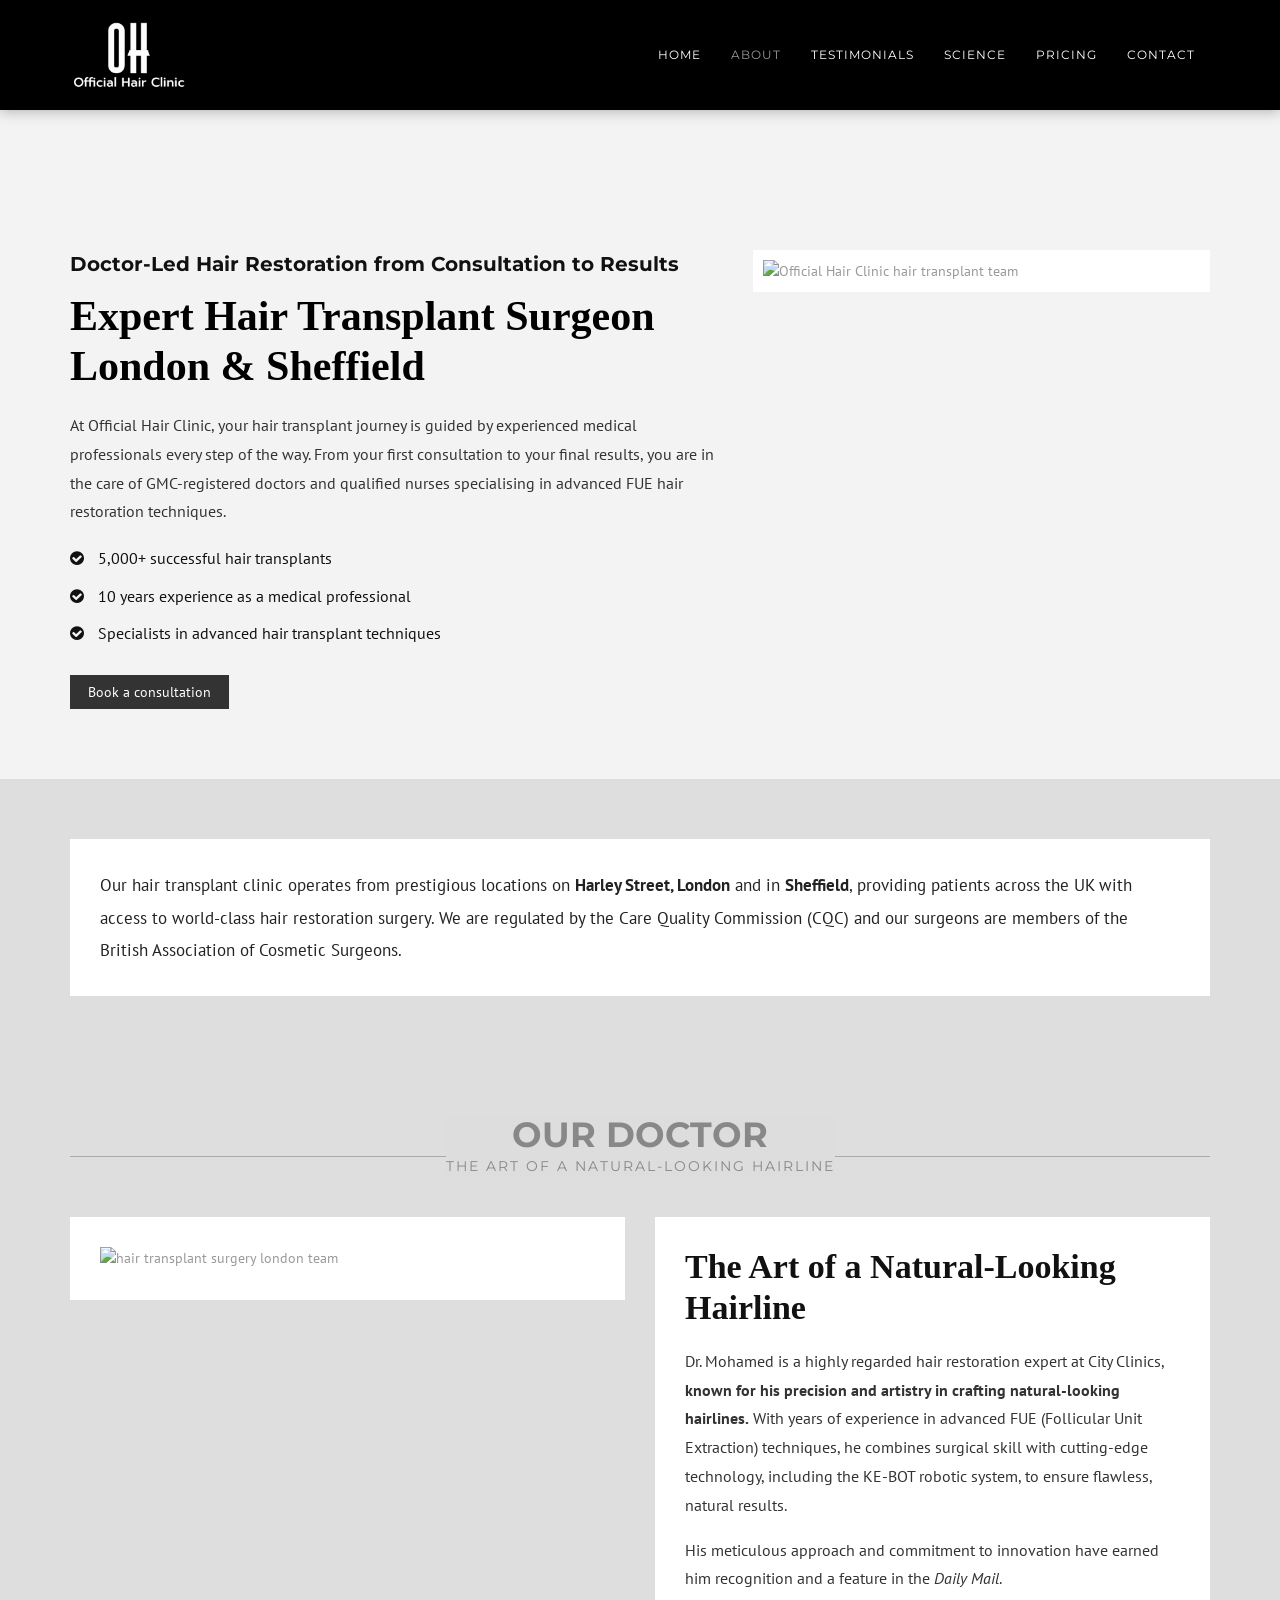
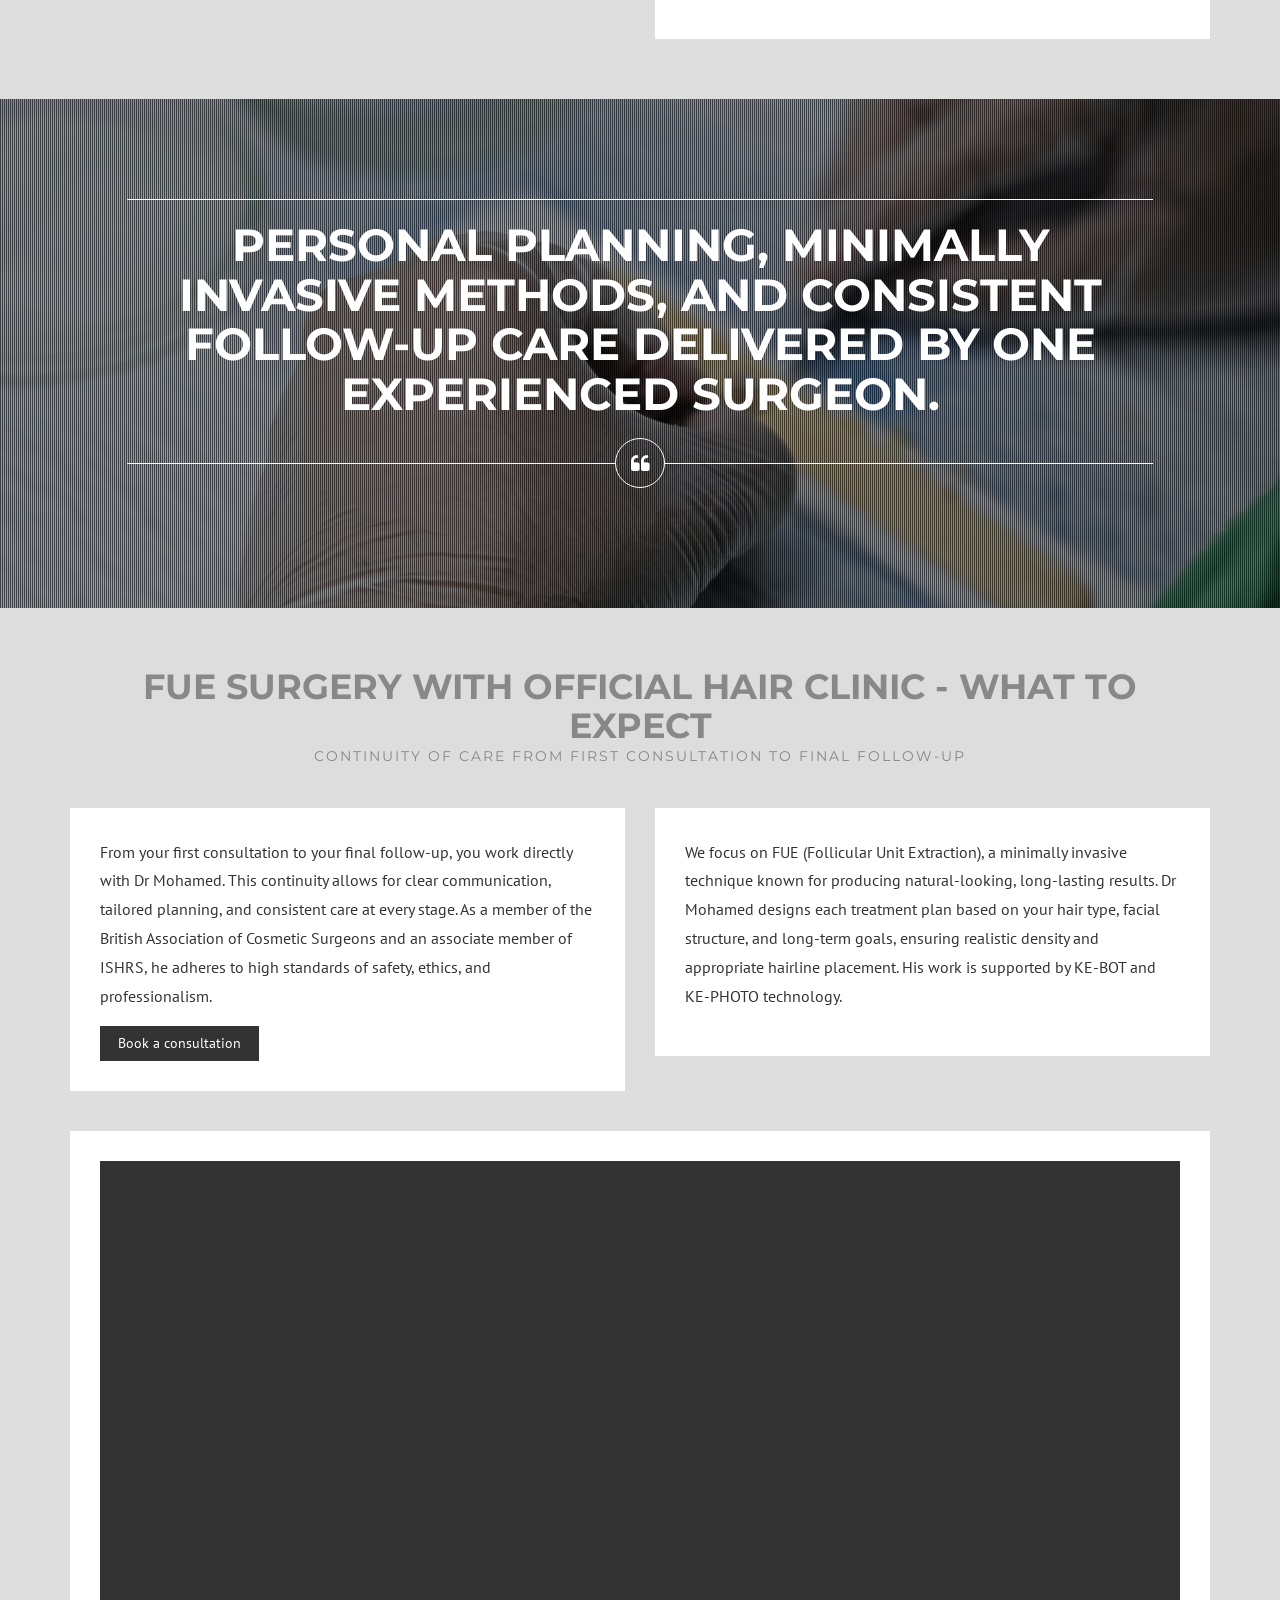
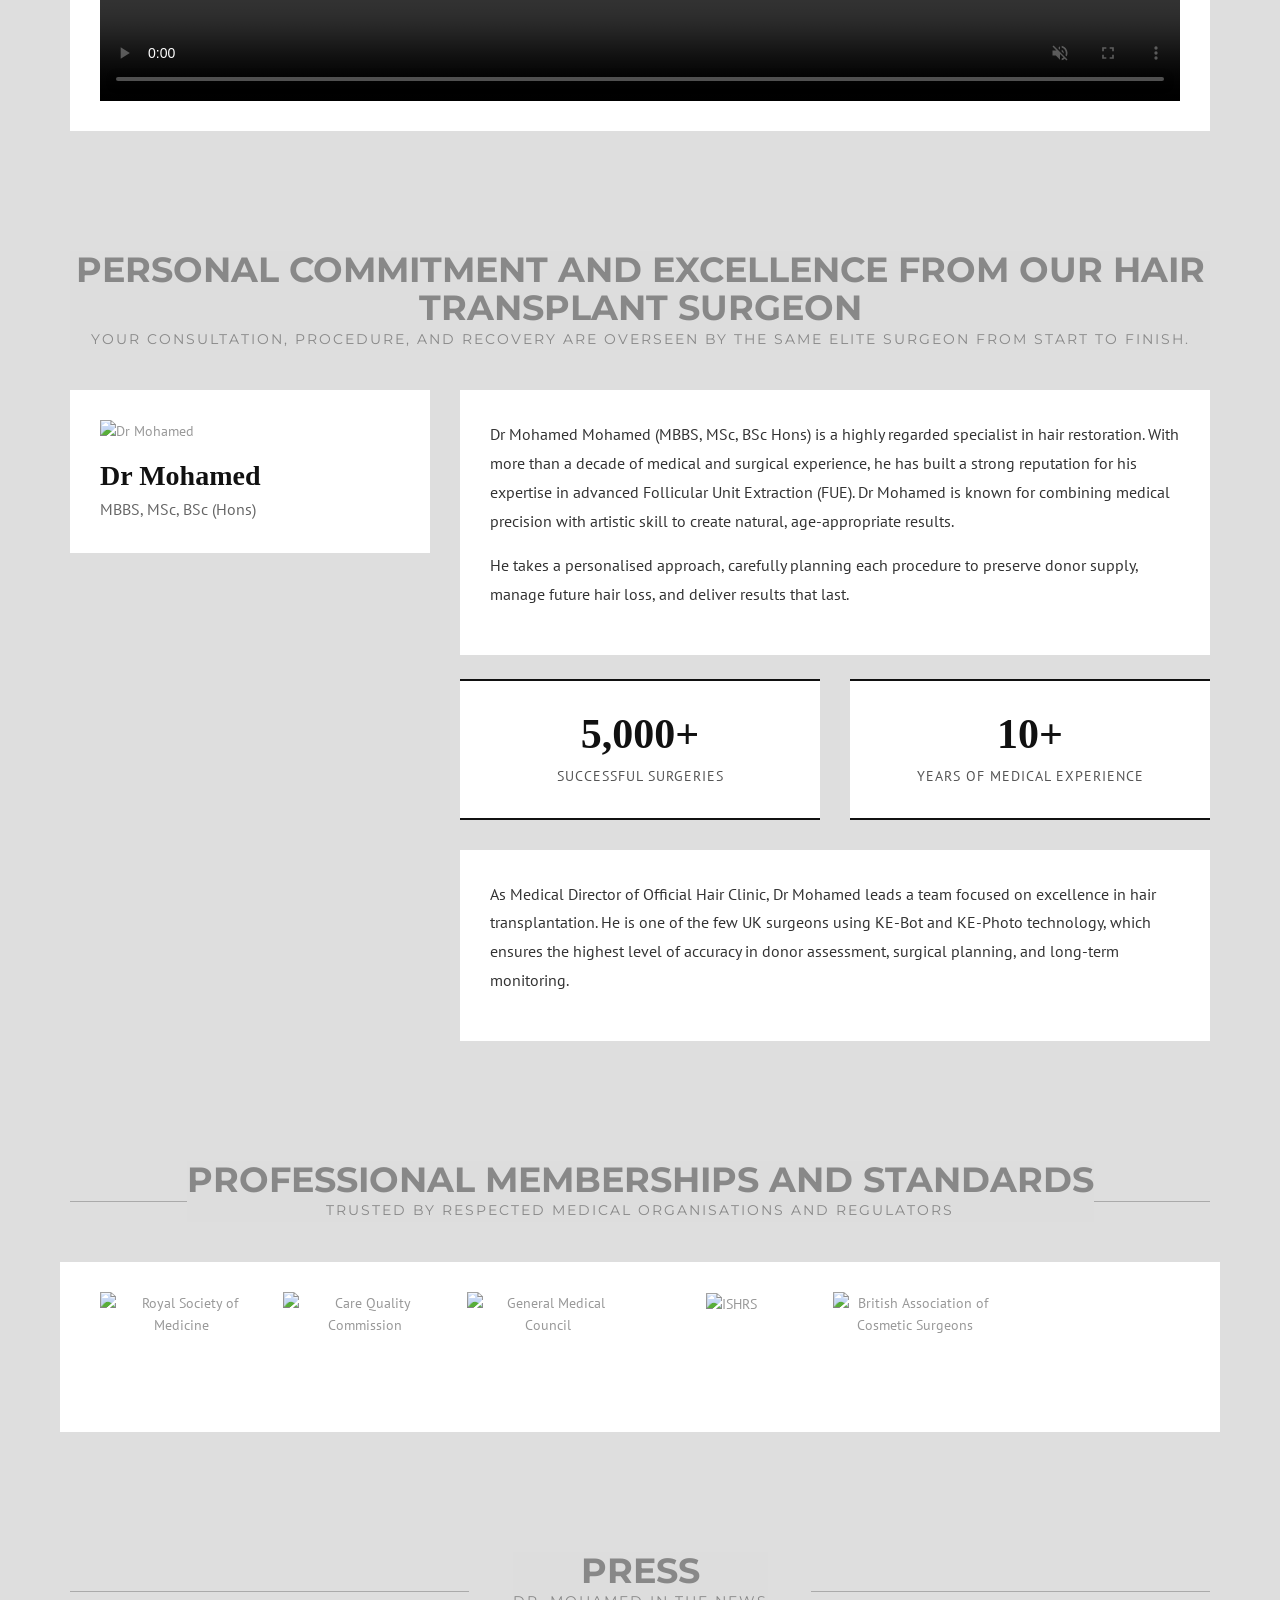
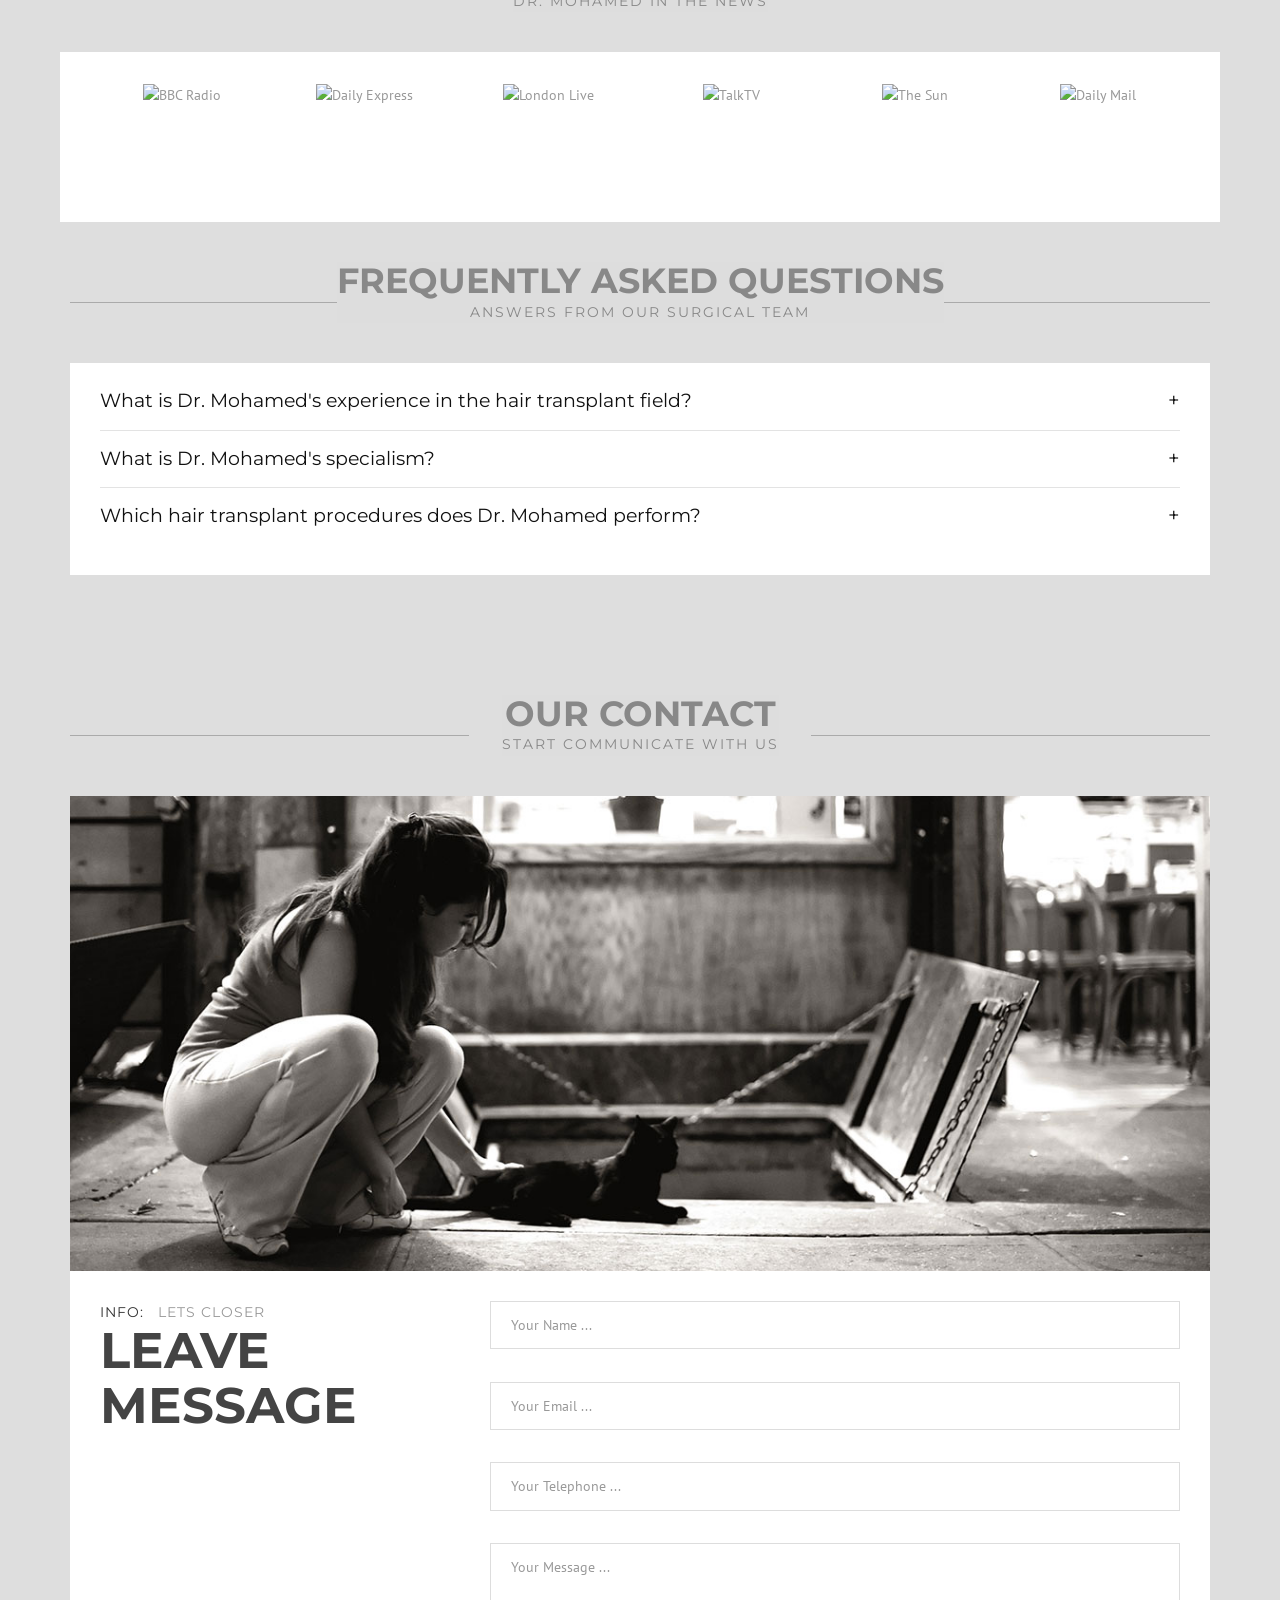
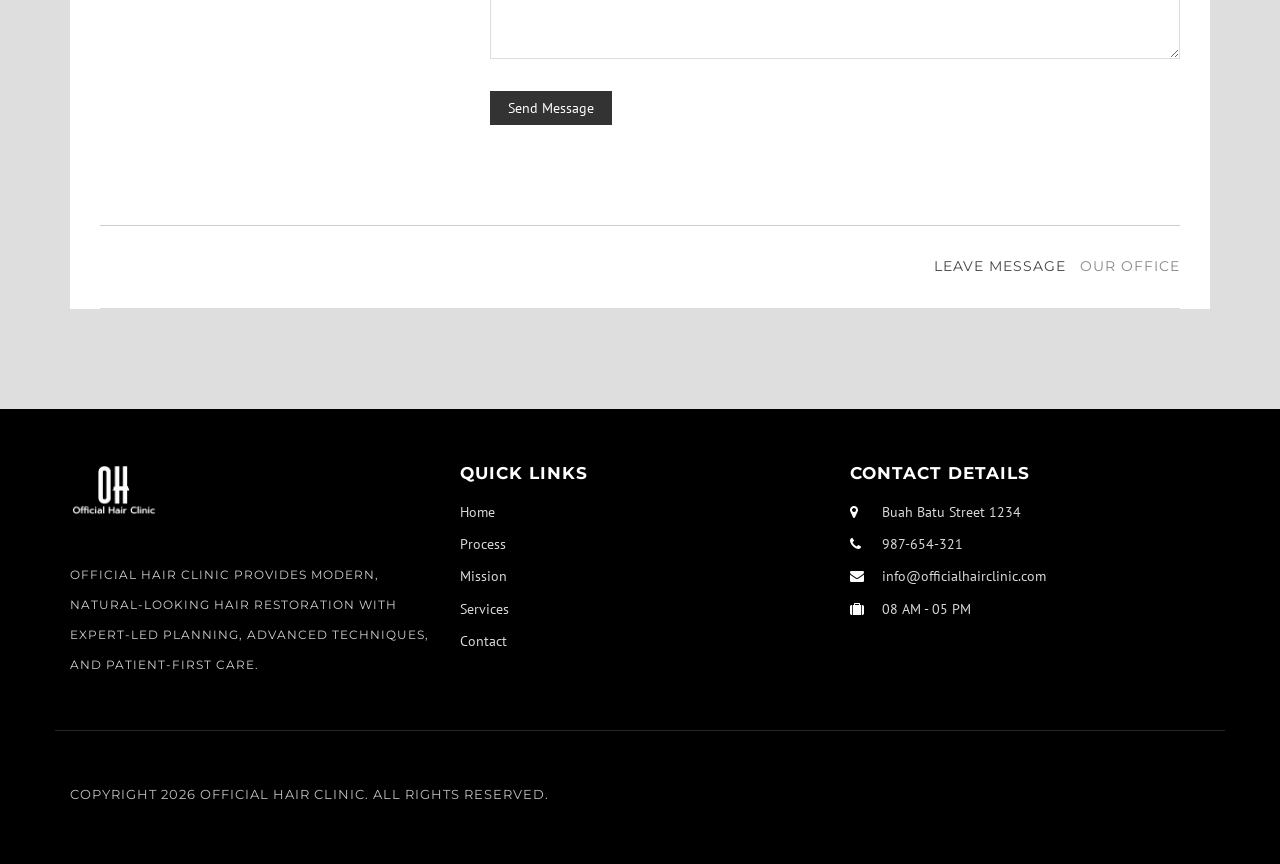
==== about.html @ 761cc2fa "Uploaded." ====
<!doctype html>
<html lang="en">
  <head>
    <meta http-equiv="content-type" content="text/html; charset=UTF-8" />
    <meta charset="utf-8" />
    <title>About - Official Hair Clinic</title>
    <meta name="viewport" content="width=device-width, initial-scale=1.0" />
    <meta name="description" content="Official Hair Clinic doctor-led hair restoration in London and Sheffield." />
    <meta name="author" content />

    <style>
      #preloader {
        position: fixed;
        top: 0;
        left: 0;
        right: 0;
        bottom: 0;
        background-color: #fff;
        z-index: 999999;
      }

      #status {
        width: 200px;
        height: 200px;
        position: absolute;
        left: 50%;
        top: 50%;
        background-image: url(images/preloader.gif);
        background-repeat: no-repeat;
        background-position: center;
        margin: -100px 0 0 -100px;
      }

      #status p {
        text-align: center;
      }
    </style>
    <link href="css/bootstrap.min.css" rel="stylesheet" />
    <link href="css/font-awesome.min.css" rel="stylesheet" />
    <link href="css/prettyPhoto.css" rel="stylesheet" />
    <link href="css/supersized.css" rel="stylesheet" />
    <link href="css/supersized.shutter.css" rel="stylesheet" />
    <link href="css/style-video.css" rel="stylesheet" />
    <link rel="stylesheet" href="css/custom.css?ver=1.1" />
    <link
      href="https://fonts.googleapis.com/css?family=Montserrat:400,700"
      rel="stylesheet"
      type="text/css"
    />
    <link
      href="https://fonts.googleapis.com/css?family=PT+Sans&amp;subset=latin,cyrillic"
      rel="stylesheet"
      type="text/css"
    />
    <!--[if lt IE 9]>
      <script src="https://html5shim.googlecode.com/svn/trunk/html5.js"></script>
    <![endif]-->

    <link
      rel="apple-touch-icon-precomposed"
      sizes="144x144"
      href="images/icon.png"
    />
    <link
      rel="apple-touch-icon-precomposed"
      sizes="114x114"
      href="images/icon.png"
    />
    <link
      rel="apple-touch-icon-precomposed"
      sizes="72x72"
      href="images/icon.png"
    />
    <link rel="apple-touch-icon-precomposed" href="images/icon.png" />
    <link rel="shortcut icon" href="images/icon.png" />
  </head>

  <body class="inner-page">
    <div id="preloader">
      <div id="status"></div>
    </div>

    <section id="home" class="clearfix">
      <div class="header clearfix">
        <div class="container">
          <div class="row header-row">
            <div class="col-xs-5 col-sm-4">
              <a class="logo" href="index.html"
                ><img alt="logo" src="images/logo.png"
              /></a>
            </div>
            <div class="col-md-8">
              <div
                class="menu-btn"
                data-target=".nav-collapse"
                data-toggle="collapse"
              >
                <span class="fa fa-th"></span>
              </div>
              <ul class="navigation nav-collapse">
                <li><a href="index.html">Home</a></li>
                <li class="current"><a href="about.html">About</a></li>
                <li><a href="testimonials.html">Testimonials</a></li>
                <li><a href="science.html">Science</a></li>
                <li><a href="pricing.html">Pricing</a></li>
                <li><a href="contact.html">Contact</a></li>
              </ul>
            </div>
          </div>
        </div>
      </div>

      <div class="clearfix"></div>
      <div class="container about-hero-wrap">
        <div class="row">
          <div class="col-md-7">
            <div class="about-hero-copy">
              <h4>Doctor-Led Hair Restoration from Consultation to Results</h4>
              <h1>Expert Hair Transplant Surgeon London &amp; Sheffield</h1>
              <p>
                At Official Hair Clinic, your hair transplant journey is guided by
                experienced medical professionals every step of the way. From
                your first consultation to your final results, you are in the
                care of GMC-registered doctors and qualified nurses
                specialising in advanced FUE hair restoration techniques.
              </p>
              <ul class="about-hero-list">
                <li>5,000+ successful hair transplants</li>
                <li>10 years experience as a medical professional</li>
                <li>Specialists in advanced hair transplant techniques</li>
              </ul>
              <a class="view-more" href="#contact">Book a consultation</a>
            </div>
          </div>
          <div class="col-md-5">
            <div class="about-hero-image white-bg">
              <img
                src="https://city-clinics.co.uk/wp-content/uploads/2025/04/city_clinics_our-team-839x1024.jpg"
                alt="Official Hair Clinic hair transplant team"
              />
            </div>
          </div>
        </div>
      </div>
    </section>

    <section class="clearfix content about-intro">
      <div class="container">
        <div class="white-bg padding">
          <p>
            Our hair transplant clinic operates from prestigious locations on
            <strong>Harley Street, London</strong> and in
            <strong>Sheffield</strong>, providing patients across the UK with
            access to world-class hair restoration surgery. We are regulated by
            the Care Quality Commission (CQC) and our surgeons are members of
            the British Association of Cosmetic Surgeons.
          </p>
        </div>
      </div>
    </section>

    <section id="portfolio" class="clearfix content">
      <div class="container">
        <div class="title-content clearfix">
          <div class="title-inner">
            <h3>Our Doctor</h3>
            <p>The art of a natural-looking hairline</p>
          </div>
        </div>

        <div class="row">
          <div class="col-md-6">
            <div class="white-bg padding about-block-image">
              <img
                src="https://city-clinics.co.uk/wp-content/uploads/2025/07/city-clinics-our-team-1024x1020.jpeg"
                alt="hair transplant surgery london team"
              />
            </div>
          </div>
          <div class="col-md-6">
            <div class="white-bg padding about-block-copy">
              <h2>The Art of a Natural-Looking Hairline</h2>
              <p>
                Dr. Mohamed is a highly regarded hair restoration expert at City
                Clinics, <strong>known for his precision and artistry in
                crafting natural-looking hairlines.</strong> With years of
                experience in advanced FUE (Follicular Unit Extraction)
                techniques, he combines surgical skill with cutting-edge
                technology, including the KE-BOT robotic system, to ensure
                flawless, natural results.
              </p>
              <p>
                His meticulous approach and commitment to innovation have earned
                him recognition and a feature in the <em>Daily Mail</em>.
              </p>
            </div>
          </div>
        </div>
      </div>
    </section>

    <section class="bg-dark bg1">
      <div class="dark-mask"></div>
      <div class="container align-center">
        <h2 class="slogan">
          Personal planning, minimally invasive methods, and consistent
          follow-up care delivered by one experienced surgeon.
        </h2>
        <div class="slogan-divider">
          <span class="line-left"></span><span class="fa fa-quote-left"></span
          ><span class="line-right"></span>
        </div>
      </div>
    </section>

    <section id="about" class="clearfix content">
      <div class="container">
        <div class="title-content clearfix">
          <div class="title-inner">
            <h3>FUE Surgery with Official Hair Clinic - What to Expect</h3>
            <p>Continuity of care from first consultation to final follow-up</p>
          </div>
        </div>

        <div class="row">
          <div class="col-md-6">
            <div class="white-bg padding about-block-copy">
              <p>
                From your first consultation to your final follow-up, you work
                directly with Dr Mohamed. This continuity allows for clear
                communication, tailored planning, and consistent care at every
                stage. As a member of the British Association of Cosmetic
                Surgeons and an associate member of ISHRS, he adheres to high
                standards of safety, ethics, and professionalism.
              </p>
              <a class="view-more" href="#contact">Book a consultation</a>
            </div>
          </div>
          <div class="col-md-6">
            <div class="white-bg padding about-block-copy">
              <p>
                We focus on FUE (Follicular Unit Extraction), a minimally
                invasive technique known for producing natural-looking,
                long-lasting results. Dr Mohamed designs each treatment plan
                based on your hair type, facial structure, and long-term goals,
                ensuring realistic density and appropriate hairline placement.
                His work is supported by KE-BOT and KE-PHOTO technology.
              </p>
            </div>
          </div>
        </div>

        <div class="spacing40 clearfix"></div>

        <div class="white-bg padding about-video-wrap">
          <video
            class="about-video"
            src="https://city-clinics.co.uk/wp-content/uploads/2025/07/Harley-Street-Welcome-to-Harley-Street-No-Sub.mov"
            autoplay
            muted
            controls
            controlslist="nodownload"
          ></video>
        </div>
      </div>
    </section>

    <section id="services" class="clearfix content">
      <div class="container">
        <div class="title-content clearfix">
          <div class="title-inner">
            <h3>Personal Commitment and Excellence from our Hair Transplant Surgeon</h3>
            <p>
              Your consultation, procedure, and recovery are overseen by the
              same elite surgeon from start to finish.
            </p>
          </div>
        </div>

        <div class="row">
          <div class="col-md-4">
            <div class="white-bg padding doctor-profile-card">
              <img
                src="https://city-clinics.co.uk/wp-content/uploads/2021/03/Dr-mohamed-683x1024.jpg"
                alt="Dr Mohamed"
              />
              <h3>Dr Mohamed</h3>
              <p class="doctor-credentials">MBBS, MSc, BSc (Hons)</p>
            </div>
          </div>
          <div class="col-md-8">
            <div class="white-bg padding about-block-copy">
              <p>
                Dr Mohamed Mohamed (MBBS, MSc, BSc Hons) is a highly regarded
                specialist in hair restoration. With more than a decade of
                medical and surgical experience, he has built a strong
                reputation for his expertise in advanced Follicular Unit
                Extraction (FUE). Dr Mohamed is known for combining medical
                precision with artistic skill to create natural,
                age-appropriate results.
              </p>
              <p>
                He takes a personalised approach, carefully planning each
                procedure to preserve donor supply, manage future hair loss, and
                deliver results that last.
              </p>
            </div>
            <div class="row about-stats-row">
              <div class="col-sm-6">
                <div class="white-bg padding about-stat-box">
                  <h4>5,000+</h4>
                  <p>Successful surgeries</p>
                </div>
              </div>
              <div class="col-sm-6">
                <div class="white-bg padding about-stat-box">
                  <h4>10+</h4>
                  <p>Years of medical experience</p>
                </div>
              </div>
            </div>
            <div class="white-bg padding about-block-copy mt-4">
              <p>
                As Medical Director of Official Hair Clinic, Dr Mohamed leads a team
                focused on excellence in hair transplantation. He is one of the
                few UK surgeons using KE-Bot and KE-Photo technology, which
                ensures the highest level of accuracy in donor assessment,
                surgical planning, and long-term monitoring.
              </p>
            </div>
          </div>
        </div>
      </div>
    </section>

    <section class="clearfix content about-logos">
      <div class="container">
        <div class="title-content clearfix">
          <div class="title-inner">
            <h3>Professional Memberships and Standards</h3>
            <p>Trusted by respected medical organisations and regulators</p>
          </div>
        </div>

        <div class="row white-bg padding logos-grid">
          <div class="col-xs-6 col-sm-4 col-md-2 logos-item">
            <img
              src="https://city-clinics.co.uk/wp-content/uploads/2025/04/royal-soc-medicine-1.jpg"
              alt="Royal Society of Medicine"
            />
          </div>
          <div class="col-xs-6 col-sm-4 col-md-2 logos-item">
            <img
              src="https://city-clinics.co.uk/wp-content/uploads/2025/04/footer-quaolity-1.jpg"
              alt="Care Quality Commission"
            />
          </div>
          <div class="col-xs-6 col-sm-4 col-md-2 logos-item">
            <img
              src="https://city-clinics.co.uk/wp-content/uploads/2025/04/footer-general-medical-1-e1752297213418.jpg"
              alt="General Medical Council"
            />
          </div>
          <div class="col-xs-6 col-sm-4 col-md-2 logos-item">
            <img
              src="https://city-clinics.co.uk/wp-content/uploads/2025/09/MembersOnlyLOGO-Gold-without-background.webp"
              alt="ISHRS"
            />
          </div>
          <div class="col-xs-6 col-sm-4 col-md-2 logos-item">
            <img
              src="https://city-clinics.co.uk/wp-content/uploads/2025/09/Untitled-6.png"
              alt="British Association of Cosmetic Surgeons"
            />
          </div>
        </div>
      </div>
    </section>

    <section class="clearfix content about-faq" id="faq">
      <div class="container">
        <div class="title-content clearfix">
          <div class="title-inner">
            <h3>Press</h3>
            <p>Dr. Mohamed in the news</p>
          </div>
        </div>

        <div class="row white-bg padding logos-grid about-press-grid">
          <div class="col-xs-6 col-sm-4 col-md-2 logos-item">
            <img
              src="https://city-clinics.co.uk/wp-content/uploads/2025/05/6640fa390417a50b95e4d66f_BBC_Radio_logo-2.webp"
              alt="BBC Radio"
            />
          </div>
          <div class="col-xs-6 col-sm-4 col-md-2 logos-item">
            <img
              src="https://city-clinics.co.uk/wp-content/uploads/2025/05/6640fa39c3499e50ba359714_daily-express-seeklogo.com-1.webp"
              alt="Daily Express"
            />
          </div>
          <div class="col-xs-6 col-sm-4 col-md-2 logos-item">
            <img
              src="https://city-clinics.co.uk/wp-content/uploads/2025/05/6640fa3938d04e210216bf93_london-live-1.webp"
              alt="London Live"
            />
          </div>
          <div class="col-xs-6 col-sm-4 col-md-2 logos-item">
            <img
              src="https://city-clinics.co.uk/wp-content/uploads/2025/05/6640fa39001d6ab8a8cd6fe9_TalkTV_Logo_Daytime_RGB_Alpha-min-2-1.webp"
              alt="TalkTV"
            />
          </div>
          <div class="col-xs-6 col-sm-4 col-md-2 logos-item">
            <img
              src="https://city-clinics.co.uk/wp-content/uploads/2025/05/6640fa39dea3a2196ef16666_The_Sun-1.webp"
              alt="The Sun"
            />
          </div>
          <div class="col-xs-6 col-sm-4 col-md-2 logos-item">
            <img
              src="https://city-clinics.co.uk/wp-content/uploads/2025/09/daily-mail-logo.png"
              alt="Daily Mail"
            />
          </div>
        </div>

        <div class="spacing40 clearfix"></div>

        <div class="title-content clearfix">
          <div class="title-inner">
            <h3>Frequently Asked Questions</h3>
            <p>Answers from our surgical team</p>
          </div>
        </div>

        <div class="white-bg padding faq-wrap">
          <details class="faq-item">
            <summary>What is Dr. Mohamed's experience in the hair transplant field?</summary>
            <p>
              Having gained extensive knowledge training with some of the
              world's most distinguished hair restoration surgeons, Dr. Mohamed
              is one of the few surgeons highly specialised in both advanced
              follicular unit extraction (FUE) and follicular unit
              transplantation (FUT) procedures.
            </p>
          </details>

          <details class="faq-item">
            <summary>What is Dr. Mohamed's specialism?</summary>
            <p>
              As discretion is key for Dr. Mohamed's high-profile clients, he
              has developed his technique significantly to provide FUE
              procedures with minimal downtime. He is known for creating natural
              results that are virtually undetectable and specialises in both
              FUE and FUT methods.
            </p>
          </details>

          <details class="faq-item">
            <summary>Which hair transplant procedures does Dr. Mohamed perform?</summary>
            <ul>
              <li>Advanced FUE techniques</li>
              <li>Male, female and transgender pattern baldness</li>
              <li>Afro-textured hair FUE</li>
              <li>FUE correction or revision procedures</li>
            </ul>
          </details>
        </div>
      </div>
    </section>

    <section id="contact" class="clearfix content">
      <div class="container">
        <div class="title-content clearfix">
          <div class="title-inner">
            <h3>Our Contact</h3>
            <p>Start communicate with us</p>
          </div>
        </div>

        <div class="tab-content white-bg">
          <div class="tab-pane fade in active" id="message-us">
            <img src="images/contact/1.jpg" alt="contact" />
            <div class="white-bg clearfix">
              <div class="row clearfix">
                <div class="col-md-4">
                  <div class="padding">
                    <p class="black-text">Info:</p>
                    <p class="gray-text">Lets Closer</p>
                    <h2 class="about-title">Leave Message</h2>
                  </div>
                </div>
                <div class="col-md-8">
                  <div class="padding">
                    <div id="form-wrapper">
                      <div id="form-inner">
                        <div id="ErrResults"></div>
                        <div id="MainResult"></div>
                        <div id="MainContent">
                          <form id="MyContactForm" name="MyContactForm" method="post">
                            <p class="name">
                              <input
                                type="text"
                                name="name"
                                id="name"
                                placeholder="Your Name ..."
                              />
                              <label for="name" id="nameLb"
                                ><span class="error">*Name Field Required</span></label
                              >
                            </p>
                            <p>
                              <input
                                type="email"
                                name="email"
                                id="email"
                                placeholder="Your Email ..."
                              />
                              <label for="email" id="emailLb">
                                <span class="error error1">*Email Field Required</span>
                                <span class="error error2">*Email Not Valid</span>
                              </label>
                            </p>
                            <p>
                              <input
                                type="text"
                                name="phone"
                                id="phone"
                                placeholder="Your Telephone ..."
                              />
                              <label for="phone" id="phoneLb"
                                ><span class="error">*Telephone Field Required</span></label
                              >
                            </p>
                            <p class="textarea">
                              <textarea
                                name="message"
                                id="message"
                                placeholder="Your Message ..."
                                rows="4"
                              ></textarea>
                              <label for="message" id="messageLb"
                                ><span class="error">*Message Field Required</span></label
                              >
                            </p>
                            <div class="clearfix"></div>
                            <a href="#" class="contact-btn">Send Message</a>
                          </form>
                        </div>
                      </div>
                    </div>
                  </div>
                  <div class="spacing40 clearfix"></div>
                </div>
              </div>
            </div>
          </div>

          <div class="tab-pane fade" id="office">
            <div id="map_canvas"></div>
            <div class="white-bg clearfix">
              <div class="row clearfix">
                <div class="col-md-4">
                  <div class="padding">
                    <p class="black-text">Info:</p>
                    <p class="gray-text">Basecamp</p>
                    <h2 class="about-title">Our Office</h2>
                  </div>
                </div>
                <div class="col-md-8">
                  <div class="padding">
                    <p>
                      Jeremy Clarkson and Richard Hammond go on a seven-day road
                      trip from Venice, Italy, to Pau, France, in this special
                      episode from the BBC motoring series.
                    </p>

                    <ul class="address-list">
                      <li><i class="fa fa-map-marker"></i> Buah Batu Street 1234</li>
                      <li><i class="fa fa-phone"></i> 987-654-321</li>
                      <li><i class="fa fa-suitcase"></i> 08 AM - 05 PM</li>
                      <li>
                        <i class="fa fa-envelope"></i>
                        <a href="#">info@officialhairclinic.com</a>
                      </li>
                    </ul>
                  </div>
                  <div class="spacing40 clearfix"></div>
                </div>
              </div>
            </div>
          </div>
        </div>

        <div class="white-bg clearfix">
          <ul class="nav margin align-right nav-tabs">
            <li class="active">
              <a href="#message-us" data-toggle="tab">Leave Message</a>
            </li>
            <li><a href="#office" data-toggle="tab">Our Office</a></li>
          </ul>
        </div>
        <div class="spacing40 clearfix"></div>
      </div>
    </section>

    <section class="footer site-footer clearfix">
      <div class="container">
        <div class="row footer-main">
          <div class="col-sm-12 col-md-4">
            <a class="footer-logo" href="#home">
              <img src="images/logo.png" alt="Official Hair Clinic logo" />
            </a>
            <p class="footer-description">
              Official Hair Clinic provides modern, natural-looking hair
              restoration with expert-led planning, advanced techniques, and
              patient-first care.
            </p>
          </div>
          <div class="col-sm-6 col-md-4">
            <h4>Quick Links</h4>
            <ul class="footer-links">
              <li><a href="#home">Home</a></li>
              <li><a href="#portfolio">Process</a></li>
              <li><a href="#about">Mission</a></li>
              <li><a href="#services">Services</a></li>
              <li><a href="#contact">Contact</a></li>
            </ul>
          </div>
          <div class="col-sm-6 col-md-4">
            <h4>Contact Details</h4>
            <ul class="footer-contact">
              <li><i class="fa fa-map-marker"></i> Buah Batu Street 1234</li>
              <li><i class="fa fa-phone"></i> 987-654-321</li>
              <li><i class="fa fa-envelope"></i> info@officialhairclinic.com</li>
              <li><i class="fa fa-suitcase"></i> 08 AM - 05 PM</li>
            </ul>
          </div>
        </div>
        <div class="footer-bottom">
          <p>Copyright 2026 Official Hair Clinic. All rights reserved.</p>
        </div>
      </div>
    </section>

    <script src="js/jquery.js"></script>
    <script type="text/javascript">
      $(window).load(function () {
        $("#status").fadeOut(300);
        $("#preloader").delay(500).fadeOut("slow");
      });
    </script>
    <script src="js/modernizr.custom.26589.js"></script>
    <script src="js/jquery-ui-1.8.22.custom.min.js"></script>
    <script src="js/jquery.imagesloaded.min.js"></script>
    <script src="js/jquery.easing.js"></script>
    <script type="text/javascript" src="js/bootstrap.min.js"></script>
    <script type="text/javascript" src="js/jquery.sticky.js"></script>
    <script type="text/javascript" src="js/jquery.scrollTo.js"></script>
    <script type="text/javascript" src="js/jquery.nav.js"></script>
    <script type="text/javascript" src="js/contact.js"></script>
    <script src="js/jquery.prettyPhoto.js"></script>
    <script type="text/javascript" src="twitter/jquery.tweet.js"></script>
    <script src="js/jquery.fitvids.js"></script>
    <script
      type="text/javascript"
      src="https://maps.google.com/maps/api/js?sensor=true"
    ></script>
    <script type="text/javascript" src="js/jquery.ui.map.js"></script>
    <script type="text/javascript" src="js/map.js"></script>
    <script type="text/javascript" src="js/ticker.js"></script>
    <script type="text/javascript" src="js/jquery.easing.js"></script>
    <script type="text/javascript" src="js/jquery.BlackAndWhite.min.js"></script>
  </body>
</html>
---- css/prettyPhoto.css ----
div.pp_default .pp_top,div.pp_default .pp_top .pp_middle,div.pp_default .pp_top .pp_left,div.pp_default .pp_top .pp_right,div.pp_default .pp_bottom,div.pp_default .pp_bottom .pp_left,div.pp_default .pp_bottom .pp_middle,div.pp_default .pp_bottom .pp_right{height:13px}
div.pp_default .pp_top .pp_left{background:url(../images/prettyPhoto/default/sprite.png) -78px -93px no-repeat}
div.pp_default .pp_top .pp_middle{background:url(../images/prettyPhoto/default/sprite_x.png) top left repeat-x}
div.pp_default .pp_top .pp_right{background:url(../images/prettyPhoto/default/sprite.png) -112px -93px no-repeat}
div.pp_default .pp_content .ppt{color:#f8f8f8}
div.pp_default .pp_content_container .pp_left{background:url(../images/prettyPhoto/default/sprite_y.png) -7px 0 repeat-y;padding-left:13px}
div.pp_default .pp_content_container .pp_right{background:url(../images/prettyPhoto/default/sprite_y.png) top right repeat-y;padding-right:13px}
div.pp_default .pp_next:hover{background:url(../images/prettyPhoto/default/sprite_next.png) center right no-repeat;cursor:pointer}
div.pp_default .pp_previous:hover{background:url(../images/prettyPhoto/default/sprite_prev.png) center left no-repeat;cursor:pointer}
div.pp_default .pp_expand{background:url(../images/prettyPhoto/default/sprite.png) 0 -29px no-repeat;cursor:pointer;width:28px;height:28px}
div.pp_default .pp_expand:hover{background:url(../images/prettyPhoto/default/sprite.png) 0 -56px no-repeat;cursor:pointer}
div.pp_default .pp_contract{background:url(../images/prettyPhoto/default/sprite.png) 0 -84px no-repeat;cursor:pointer;width:28px;height:28px}
div.pp_default .pp_contract:hover{background:url(../images/prettyPhoto/default/sprite.png) 0 -113px no-repeat;cursor:pointer}
div.pp_default .pp_close{width:30px;height:30px;background:url(../images/prettyPhoto/default/sprite.png) 2px 1px no-repeat;cursor:pointer}
div.pp_default .pp_gallery ul li a{background:url(../images/prettyPhoto/default/default_thumb.png) center center #f8f8f8;border:1px solid #aaa}
div.pp_default .pp_social{margin-top:7px}
div.pp_default .pp_gallery a.pp_arrow_previous,div.pp_default .pp_gallery a.pp_arrow_next{position:static;left:auto}
div.pp_default .pp_nav .pp_play,div.pp_default .pp_nav .pp_pause{background:url(../images/prettyPhoto/default/sprite.png) -51px 1px no-repeat;height:30px;width:30px}
div.pp_default .pp_nav .pp_pause{background-position:-51px -29px}
div.pp_default a.pp_arrow_previous,div.pp_default a.pp_arrow_next{background:url(../images/prettyPhoto/default/sprite.png) -31px -3px no-repeat;height:20px;width:20px;margin:4px 0 0}
div.pp_default a.pp_arrow_next{left:52px;background-position:-82px -3px}
div.pp_default .pp_content_container .pp_details{margin-top:5px}
div.pp_default .pp_nav{clear:none;height:30px;width:110px;position:relative}
div.pp_default .pp_nav .currentTextHolder{font-family:Georgia;font-style:italic;color:#999;font-size:11px;left:75px;line-height:25px;position:absolute;top:2px;margin:0;padding:0 0 0 10px}
div.pp_default .pp_close:hover,div.pp_default .pp_nav .pp_play:hover,div.pp_default .pp_nav .pp_pause:hover,div.pp_default .pp_arrow_next:hover,div.pp_default .pp_arrow_previous:hover{opacity:0.7}
div.pp_default .pp_description{font-size:11px;font-weight:700;line-height:14px;margin:5px 50px 5px 0}
div.pp_default .pp_bottom .pp_left{background:url(../images/prettyPhoto/default/sprite.png) -78px -127px no-repeat}
div.pp_default .pp_bottom .pp_middle{background:url(../images/prettyPhoto/default/sprite_x.png) bottom left repeat-x}
div.pp_default .pp_bottom .pp_right{background:url(../images/prettyPhoto/default/sprite.png) -112px -127px no-repeat}
div.pp_default .pp_loaderIcon{background:url(../images/prettyPhoto/default/loader.gif) center center no-repeat}
div.light_rounded .pp_top .pp_left{background:url(../images/prettyPhoto/light_rounded/sprite.png) -88px -53px no-repeat}
div.light_rounded .pp_top .pp_right{background:url(../images/prettyPhoto/light_rounded/sprite.png) -110px -53px no-repeat}
div.light_rounded .pp_next:hover{background:url(../images/prettyPhoto/light_rounded/btnNext.png) center right no-repeat;cursor:pointer}
div.light_rounded .pp_previous:hover{background:url(../images/prettyPhoto/light_rounded/btnPrevious.png) center left no-repeat;cursor:pointer}
div.light_rounded .pp_expand{background:url(../images/prettyPhoto/light_rounded/sprite.png) -31px -26px no-repeat;cursor:pointer}
div.light_rounded .pp_expand:hover{background:url(../images/prettyPhoto/light_rounded/sprite.png) -31px -47px no-repeat;cursor:pointer}
div.light_rounded .pp_contract{background:url(../images/prettyPhoto/light_rounded/sprite.png) 0 -26px no-repeat;cursor:pointer}
div.light_rounded .pp_contract:hover{background:url(../images/prettyPhoto/light_rounded/sprite.png) 0 -47px no-repeat;cursor:pointer}
div.light_rounded .pp_close{width:75px;height:22px;background:url(../images/prettyPhoto/light_rounded/sprite.png) -1px -1px no-repeat;cursor:pointer}
div.light_rounded .pp_nav .pp_play{background:url(../images/prettyPhoto/light_rounded/sprite.png) -1px -100px no-repeat;height:15px;width:14px}
div.light_rounded .pp_nav .pp_pause{background:url(../images/prettyPhoto/light_rounded/sprite.png) -24px -100px no-repeat;height:15px;width:14px}
div.light_rounded .pp_arrow_previous{background:url(../images/prettyPhoto/light_rounded/sprite.png) 0 -71px no-repeat}
div.light_rounded .pp_arrow_next{background:url(../images/prettyPhoto/light_rounded/sprite.png) -22px -71px no-repeat}
div.light_rounded .pp_bottom .pp_left{background:url(../images/prettyPhoto/light_rounded/sprite.png) -88px -80px no-repeat}
div.light_rounded .pp_bottom .pp_right{background:url(../images/prettyPhoto/light_rounded/sprite.png) -110px -80px no-repeat}
div.dark_rounded .pp_top .pp_left{background:url(../images/prettyPhoto/dark_rounded/sprite.png) -88px -53px no-repeat}
div.dark_rounded .pp_top .pp_right{background:url(../images/prettyPhoto/dark_rounded/sprite.png) -110px -53px no-repeat}
div.dark_rounded .pp_content_container .pp_left{background:url(../images/prettyPhoto/dark_rounded/contentPattern.png) top left repeat-y}
div.dark_rounded .pp_content_container .pp_right{background:url(../images/prettyPhoto/dark_rounded/contentPattern.png) top right repeat-y}
div.dark_rounded .pp_next:hover{background:url(../images/prettyPhoto/dark_rounded/btnNext.png) center right no-repeat;cursor:pointer}
div.dark_rounded .pp_previous:hover{background:url(../images/prettyPhoto/dark_rounded/btnPrevious.png) center left no-repeat;cursor:pointer}
div.dark_rounded .pp_expand{background:url(../images/prettyPhoto/dark_rounded/sprite.png) -31px -26px no-repeat;cursor:pointer}
div.dark_rounded .pp_expand:hover{background:url(../images/prettyPhoto/dark_rounded/sprite.png) -31px -47px no-repeat;cursor:pointer}
div.dark_rounded .pp_contract{background:url(../images/prettyPhoto/dark_rounded/sprite.png) 0 -26px no-repeat;cursor:pointer}
div.dark_rounded .pp_contract:hover{background:url(../images/prettyPhoto/dark_rounded/sprite.png) 0 -47px no-repeat;cursor:pointer}
div.dark_rounded .pp_close{width:75px;height:22px;background:url(../images/prettyPhoto/dark_rounded/sprite.png) -1px -1px no-repeat;cursor:pointer}
div.dark_rounded .pp_description{margin-right:85px;color:#fff}
div.dark_rounded .pp_nav .pp_play{background:url(../images/prettyPhoto/dark_rounded/sprite.png) -1px -100px no-repeat;height:15px;width:14px}
div.dark_rounded .pp_nav .pp_pause{background:url(../images/prettyPhoto/dark_rounded/sprite.png) -24px -100px no-repeat;height:15px;width:14px}
div.dark_rounded .pp_arrow_previous{background:url(../images/prettyPhoto/dark_rounded/sprite.png) 0 -71px no-repeat}
div.dark_rounded .pp_arrow_next{background:url(../images/prettyPhoto/dark_rounded/sprite.png) -22px -71px no-repeat}
div.dark_rounded .pp_bottom .pp_left{background:url(../images/prettyPhoto/dark_rounded/sprite.png) -88px -80px no-repeat}
div.dark_rounded .pp_bottom .pp_right{background:url(../images/prettyPhoto/dark_rounded/sprite.png) -110px -80px no-repeat}
div.dark_rounded .pp_loaderIcon{background:url(../images/prettyPhoto/dark_rounded/loader.gif) center center no-repeat}
div.dark_square .pp_left,div.dark_square .pp_middle,div.dark_square .pp_right,div.dark_square .pp_content{background:#000}
div.dark_square .pp_description{color:#fff;margin:0 85px 0 0}
div.dark_square .pp_loaderIcon{background:url(../images/prettyPhoto/dark_square/loader.gif) center center no-repeat}
div.dark_square .pp_expand{background:url(../images/prettyPhoto/dark_square/sprite.png) -31px -26px no-repeat;cursor:pointer}
div.dark_square .pp_expand:hover{background:url(../images/prettyPhoto/dark_square/sprite.png) -31px -47px no-repeat;cursor:pointer}
div.dark_square .pp_contract{background:url(../images/prettyPhoto/dark_square/sprite.png) 0 -26px no-repeat;cursor:pointer}
div.dark_square .pp_contract:hover{background:url(../images/prettyPhoto/dark_square/sprite.png) 0 -47px no-repeat;cursor:pointer}
div.dark_square .pp_close{width:75px;height:22px;background:url(../images/prettyPhoto/dark_square/sprite.png) -1px -1px no-repeat;cursor:pointer}
div.dark_square .pp_nav{clear:none}
div.dark_square .pp_nav .pp_play{background:url(../images/prettyPhoto/dark_square/sprite.png) -1px -100px no-repeat;height:15px;width:14px}
div.dark_square .pp_nav .pp_pause{background:url(../images/prettyPhoto/dark_square/sprite.png) -24px -100px no-repeat;height:15px;width:14px}
div.dark_square .pp_arrow_previous{background:url(../images/prettyPhoto/dark_square/sprite.png) 0 -71px no-repeat}
div.dark_square .pp_arrow_next{background:url(../images/prettyPhoto/dark_square/sprite.png) -22px -71px no-repeat}
div.dark_square .pp_next:hover{background:url(../images/prettyPhoto/dark_square/btnNext.png) center right no-repeat;cursor:pointer}
div.dark_square .pp_previous:hover{background:url(../images/prettyPhoto/dark_square/btnPrevious.png) center left no-repeat;cursor:pointer}
div.light_square .pp_expand{background:url(../images/prettyPhoto/light_square/sprite.png) -31px -26px no-repeat;cursor:pointer}
div.light_square .pp_expand:hover{background:url(../images/prettyPhoto/light_square/sprite.png) -31px -47px no-repeat;cursor:pointer}
div.light_square .pp_contract{background:url(../images/prettyPhoto/light_square/sprite.png) 0 -26px no-repeat;cursor:pointer}
div.light_square .pp_contract:hover{background:url(../images/prettyPhoto/light_square/sprite.png) 0 -47px no-repeat;cursor:pointer}
div.light_square .pp_close{width:75px;height:22px;background:url(../images/prettyPhoto/light_square/sprite.png) -1px -1px no-repeat;cursor:pointer}
div.light_square .pp_nav .pp_play{background:url(../images/prettyPhoto/light_square/sprite.png) -1px -100px no-repeat;height:15px;width:14px}
div.light_square .pp_nav .pp_pause{background:url(../images/prettyPhoto/light_square/sprite.png) -24px -100px no-repeat;height:15px;width:14px}
div.light_square .pp_arrow_previous{background:url(../images/prettyPhoto/light_square/sprite.png) 0 -71px no-repeat}
div.light_square .pp_arrow_next{background:url(../images/prettyPhoto/light_square/sprite.png) -22px -71px no-repeat}
div.light_square .pp_next:hover{background:url(../images/prettyPhoto/light_square/btnNext.png) center right no-repeat;cursor:pointer}
div.light_square .pp_previous:hover{background:url(../images/prettyPhoto/light_square/btnPrevious.png) center left no-repeat;cursor:pointer}
div.facebook .pp_top .pp_left{background:url(../images/prettyPhoto/facebook/sprite.png) -88px -53px no-repeat}
div.facebook .pp_top .pp_middle{background:url(../images/prettyPhoto/facebook/contentPatternTop.png) top left repeat-x}
div.facebook .pp_top .pp_right{background:url(../images/prettyPhoto/facebook/sprite.png) -110px -53px no-repeat}
div.facebook .pp_content_container .pp_left{background:url(../images/prettyPhoto/facebook/contentPatternLeft.png) top left repeat-y}
div.facebook .pp_content_container .pp_right{background:url(../images/prettyPhoto/facebook/contentPatternRight.png) top right repeat-y}
div.facebook .pp_expand{background:url(../images/prettyPhoto/facebook/sprite.png) -31px -26px no-repeat;cursor:pointer}
div.facebook .pp_expand:hover{background:url(../images/prettyPhoto/facebook/sprite.png) -31px -47px no-repeat;cursor:pointer}
div.facebook .pp_contract{background:url(../images/prettyPhoto/facebook/sprite.png) 0 -26px no-repeat;cursor:pointer}
div.facebook .pp_contract:hover{background:url(../images/prettyPhoto/facebook/sprite.png) 0 -47px no-repeat;cursor:pointer}
div.facebook .pp_close{width:22px;height:22px;background:url(../images/prettyPhoto/facebook/sprite.png) -1px -1px no-repeat;cursor:pointer}
div.facebook .pp_description{margin:0 37px 0 0}
div.facebook .pp_loaderIcon{background:url(../images/prettyPhoto/facebook/loader.gif) center center no-repeat}
div.facebook .pp_arrow_previous{background:url(../images/prettyPhoto/facebook/sprite.png) 0 -71px no-repeat;height:22px;margin-top:0;width:22px}
div.facebook .pp_arrow_previous.disabled{background-position:0 -96px;cursor:default}
div.facebook .pp_arrow_next{background:url(../images/prettyPhoto/facebook/sprite.png) -32px -71px no-repeat;height:22px;margin-top:0;width:22px}
div.facebook .pp_arrow_next.disabled{background-position:-32px -96px;cursor:default}
div.facebook .pp_nav{margin-top:0}
div.facebook .pp_nav p{font-size:15px;padding:0 3px 0 4px}
div.facebook .pp_nav .pp_play{background:url(../images/prettyPhoto/facebook/sprite.png) -1px -123px no-repeat;height:22px;width:22px}
div.facebook .pp_nav .pp_pause{background:url(../images/prettyPhoto/facebook/sprite.png) -32px -123px no-repeat;height:22px;width:22px}
div.facebook .pp_next:hover{background:url(../images/prettyPhoto/facebook/btnNext.png) center right no-repeat;cursor:pointer}
div.facebook .pp_previous:hover{background:url(../images/prettyPhoto/facebook/btnPrevious.png) center left no-repeat;cursor:pointer}
div.facebook .pp_bottom .pp_left{background:url(../images/prettyPhoto/facebook/sprite.png) -88px -80px no-repeat}
div.facebook .pp_bottom .pp_middle{background:url(../images/prettyPhoto/facebook/contentPatternBottom.png) top left repeat-x}
div.facebook .pp_bottom .pp_right{background:url(../images/prettyPhoto/facebook/sprite.png) -110px -80px no-repeat}
div.pp_pic_holder a:focus{outline:none}
div.pp_overlay{background:#000;display:none;left:0;position:absolute;top:0;width:100%;z-index:9500}
div.pp_pic_holder{display:none;position:absolute;width:100px;z-index:10000}
.pp_content{height:40px;min-width:40px}
* html .pp_content{width:40px}
.pp_content_container{position:relative;text-align:left;width:100%}
.pp_content_container .pp_left{padding-left:20px}
.pp_content_container .pp_right{padding-right:20px}
.pp_content_container .pp_details{float:left;margin:10px 0 2px}
.pp_description{display:none;margin:0}
.pp_social{float:left;margin:0}
.pp_social .facebook{float:left;margin-left:5px;width:55px;overflow:hidden}
.pp_social .twitter{float:left}
.pp_nav{clear:right;float:left;margin:3px 10px 0 0}
.pp_nav p{float:left;white-space:nowrap;margin:2px 4px}
.pp_nav .pp_play,.pp_nav .pp_pause{float:left;margin-right:4px;text-indent:-10000px}
a.pp_arrow_previous,a.pp_arrow_next{display:block;float:left;height:15px;margin-top:3px;overflow:hidden;text-indent:-10000px;width:14px}
.pp_hoverContainer{position:absolute;top:0;width:100%;z-index:2000}
.pp_gallery{display:none;left:50%;margin-top:-50px;position:absolute;z-index:10000}
.pp_gallery div{float:left;overflow:hidden;position:relative}
.pp_gallery ul{float:left;height:35px;position:relative;white-space:nowrap;margin:0 0 0 5px;padding:0}
.pp_gallery ul a{border:1px rgba(0,0,0,0.5) solid;display:block;float:left;height:33px;overflow:hidden}
.pp_gallery ul a img{border:0}
.pp_gallery li{display:block;float:left;margin:0 5px 0 0;padding:0}
.pp_gallery li.default a{background:url(../images/prettyPhoto/facebook/default_thumbnail.gif) 0 0 no-repeat;display:block;height:33px;width:50px}
.pp_gallery .pp_arrow_previous,.pp_gallery .pp_arrow_next{margin-top:7px!important}
a.pp_next{background:url(../images/prettyPhoto/light_rounded/btnNext.png) 10000px 10000px no-repeat;display:block;float:right;height:100%;text-indent:-10000px;width:49%}
a.pp_previous{background:url(../images/prettyPhoto/light_rounded/btnNext.png) 10000px 10000px no-repeat;display:block;float:left;height:100%;text-indent:-10000px;width:49%}
a.pp_expand,a.pp_contract{cursor:pointer;display:none;height:20px;position:absolute;right:30px;text-indent:-10000px;top:10px;width:20px;z-index:20000}
a.pp_close{position:absolute;right:0;top:0;display:block;line-height:22px;text-indent:-10000px}
.pp_loaderIcon{display:block;height:24px;left:50%;position:absolute;top:50%;width:24px;margin:-12px 0 0 -12px}
#pp_full_res{line-height:1!important}
#pp_full_res .pp_inline{text-align:left}
#pp_full_res .pp_inline p{margin:0 0 15px}
div.ppt{color:#fff;display:none;font-size:17px;z-index:9999;margin:0 0 5px 15px}
div.pp_default .pp_content,div.light_rounded .pp_content{background-color:#fff}
div.pp_default #pp_full_res .pp_inline,div.light_rounded .pp_content .ppt,div.light_rounded #pp_full_res .pp_inline,div.light_square .pp_content .ppt,div.light_square #pp_full_res .pp_inline,div.facebook .pp_content .ppt,div.facebook #pp_full_res .pp_inline{color:#000}
div.pp_default .pp_gallery ul li a:hover,div.pp_default .pp_gallery ul li.selected a,.pp_gallery ul a:hover,.pp_gallery li.selected a{border-color:#fff}
div.pp_default .pp_details,div.light_rounded .pp_details,div.dark_rounded .pp_details,div.dark_square .pp_details,div.light_square .pp_details,div.facebook .pp_details{position:relative}
div.light_rounded .pp_top .pp_middle,div.light_rounded .pp_content_container .pp_left,div.light_rounded .pp_content_container .pp_right,div.light_rounded .pp_bottom .pp_middle,div.light_square .pp_left,div.light_square .pp_middle,div.light_square .pp_right,div.light_square .pp_content,div.facebook .pp_content{background:#fff}
div.light_rounded .pp_description,div.light_square .pp_description{margin-right:85px}
div.light_rounded .pp_gallery a.pp_arrow_previous,div.light_rounded .pp_gallery a.pp_arrow_next,div.dark_rounded .pp_gallery a.pp_arrow_previous,div.dark_rounded .pp_gallery a.pp_arrow_next,div.dark_square .pp_gallery a.pp_arrow_previous,div.dark_square .pp_gallery a.pp_arrow_next,div.light_square .pp_gallery a.pp_arrow_previous,div.light_square .pp_gallery a.pp_arrow_next{margin-top:12px!important}
div.light_rounded .pp_arrow_previous.disabled,div.dark_rounded .pp_arrow_previous.disabled,div.dark_square .pp_arrow_previous.disabled,div.light_square .pp_arrow_previous.disabled{background-position:0 -87px;cursor:default}
div.light_rounded .pp_arrow_next.disabled,div.dark_rounded .pp_arrow_next.disabled,div.dark_square .pp_arrow_next.disabled,div.light_square .pp_arrow_next.disabled{background-position:-22px -87px;cursor:default}
div.light_rounded .pp_loaderIcon,div.light_square .pp_loaderIcon{background:url(../images/prettyPhoto/light_rounded/loader.gif) center center no-repeat}
div.dark_rounded .pp_top .pp_middle,div.dark_rounded .pp_content,div.dark_rounded .pp_bottom .pp_middle{background:url(../images/prettyPhoto/dark_rounded/contentPattern.png) top left repeat}
div.dark_rounded .currentTextHolder,div.dark_square .currentTextHolder{color:#c4c4c4}
div.dark_rounded #pp_full_res .pp_inline,div.dark_square #pp_full_res .pp_inline{color:#fff}
.pp_top,.pp_bottom{height:20px;position:relative}
* html .pp_top,* html .pp_bottom{padding:0 20px}
.pp_top .pp_left,.pp_bottom .pp_left{height:20px;left:0;position:absolute;width:20px}
.pp_top .pp_middle,.pp_bottom .pp_middle{height:20px;left:20px;position:absolute;right:20px}
* html .pp_top .pp_middle,* html .pp_bottom .pp_middle{left:0;position:static}
.pp_top .pp_right,.pp_bottom .pp_right{height:20px;left:auto;position:absolute;right:0;top:0;width:20px}
.pp_fade,.pp_gallery li.default a img{display:none}
---- css/supersized.css ----
/*

	Supersized - Fullscreen Slideshow jQuery Plugin
	Version : 3.2.7
	Site	: www.buildinternet.com/project/supersized
	
	Author	: Sam Dunn
	Company : One Mighty Roar (www.onemightyroar.com)
	License : MIT License / GPL License
	
*/

* { margin:0; padding:0; }
body { background:#fff; height:100%; }
	img { border:none; }
	
	#supersized-loader { position:absolute; top:50%; left:50%; z-index:0; width:60px; height:60px; margin:-30px 0 0 -30px; text-indent:-999em; background:url(../images/supersized/progress.gif) no-repeat center center;}
	
	#supersized {  display:block; position:fixed; left:0; top:0; overflow:hidden; z-index:-999; height:100%; width:100%; padding:0;margin:0;}
		#supersized img { width:auto; height:auto; position:relative; display:none; outline:none; border:none; max-width: none !important; }
			#supersized.speed img { -ms-interpolation-mode:nearest-neighbor; image-rendering: -moz-crisp-edges; }	/*Speed*/
			#supersized.quality img { -ms-interpolation-mode:bicubic; image-rendering: optimizeQuality;}			/*Quality*/
		
		#supersized li { display:block; list-style:none; position:absolute; overflow:hidden; top:0; left:0;width:100%; height:100%; background:#1f1f1f; z-index:-30;}
		#supersized a { width:100%; height:100%; display:block; }
			#supersized li.prevslide { z-index:-20; }
			#supersized li.activeslide { z-index:-10; }
			#supersized li.image-loading { background:#111 url(../images/supersized/progress.gif) no-repeat center center; width:100%; height:100%; }
				#supersized li.image-loading img{ visibility:hidden; }
			#supersized li.prevslide img, #supersized li.activeslide img{ display:inline; }
---- css/supersized.shutter.css ----
/*

	Supersized - Fullscreen Slideshow jQuery Plugin
	Version : 3.2.7
	Site	: www.buildinternet.com/project/supersized
	
	Theme 	: Shutter 1.2
	Author	: Sam Dunn
	Company : One Mighty Roar (www.onemightyroar.com)
	License : MIT License / GPL License
	
*/

	/* Controls Bar
	----------------------------*/
#controls-wrapper { margin:0 auto; height:42px; width:100%; bottom:0px; left:0; z-index:4; background:url(../images/supersized/nav-bg.png) repeat-x; position:fixed; }
#controls { overflow:hidden; height:100%; position:relative; text-align:left; z-index:5; }
#slidecounter { float:left; color:#999; font:14px "Helvetica Neue", Helvetica, Arial, sans-serif; text-shadow:#000 0 -1px 0; margin:0px 10px 0 15px; line-height:42px; }

@media (max-width: 767px) {

	.load-item{z-index:10;}
}	
#navigation { float:right; margin:0px 20px 0 0; }
#play-button{ float:left; margin-top:1px;border-right:1px solid #333; background:url('../images/supersized/bg-hover.png') repeat-x 0 44px; }
#play-button:hover{ background-position:0 1px; cursor:pointer; }				
#prevslide, #nextslide {
    height: 143px;
    margin-top: -76.5px;
    opacity: 1;
    position: absolute;
    top: 50%;
    width: 71px;
    z-index: 3;
	transition:ease-out 0.3s;
	-webkit-transition: ease-out 0.3s;
   -moz-transition: ease-out 0.3s;
   -o-transition: ease-out 0.3s;
   -ms-transition: ease-out 0.3s;
}

.load-item{font-size:20px;line-height: 49px;}
.load-item .left {
    left: 55px;
	opacity:0;
	transition:ease-out 0.3s;
	-webkit-transition: ease-out 0.3s;
   -moz-transition: ease-out 0.3s;
   -o-transition: ease-out 0.3s;
   -ms-transition: ease-out 0.3s;
   position:absolute;
   color: white;
}
.load-item:hover .left {opacity:1;}
.load-item .right {
    right: 55px;
	opacity:0;
	color: white;
	transition:ease-out 0.3s;
	-webkit-transition: ease-out 0.3s;
   -moz-transition: ease-out 0.3s;
   -o-transition: ease-out 0.3s;
   -ms-transition: ease-out 0.3s;
   position:absolute;
}
.load-item:hover .right {opacity:1;right:40px;}


#prevslide {
    background: url("../images/supersized/back.png") no-repeat scroll center center transparent;
    left: 0;
}
#nextslide {
    background: url("../images/supersized/forward.png") no-repeat scroll center center ;
    right: 0;
}
#prevslide:hover{ margin-left:-5px;}
#nextslide:hover{margin-right:-5px}
#prevslide:hover, #nextslide:hover{ cursor:pointer; }
				
ul#slide-list{ padding:15px 0; float:left; position:absolute; left:50%; }
ul#slide-list li{ list-style:none; width:12px; height:12px; float:left; margin:0 5px 0 0; }
ul#slide-list li.current-slide a, ul#slide-list li.current-slide a:hover{ background-position:0 0px; }
ul#slide-list li a{ display:block; width:12px; height:12px; background:url('../images/supersized/nav-dot.png') no-repeat 0 -24px; }
ul#slide-list li a:hover{ background-position:0 -12px; cursor:pointer; }
				

#tray-button {
    background: none repeat scroll 0 0 rgba(0, 0, 0, 0.5);
    bottom: 100px;
    float: right;
    position: absolute;
    right: 0;
    z-index: 10;
}
#tray-button:hover{background:#000; cursor:pointer; }
		
	
	/* Progress Bar
	----------------------------*/					
#progress-back{ z-index:5; position:absolute; bottom:0; left:0; height:8px; width:100%; background:url('../images/supersized/progress-back.png') repeat-x; }
#progress-bar{ position:relative; height:8px; width:100%; background:url('../images/supersized/progress-bar.png') repeat-x; }
	
	
/* Thumbnail Navigation
----------------------------*/	
#nextthumb,#prevthumb { z-index:2; display:none; position:fixed; bottom:61px; height:75px; width:100px; overflow:hidden; background:#ddd; border:1px solid #fff; -webkit-box-shadow:0 0 5px #000; }
#nextthumb { right:12px; }
#prevthumb { left:12px; }
#nextthumb img, #prevthumb img { width:150px; height:auto;  }
#nextthumb:active, #prevthumb:active { bottom:59px; }
#nextthumb:hover, #prevthumb:hover { cursor:pointer; }
	
	
	/* Thumbnail Tray
	----------------------------*/			
#thumb-tray {
    background: url("../images/supersized/bg-black.png") repeat scroll 0 0 transparent;
    height: 100px;
    overflow: hidden;
    position: absolute;
    text-align: center;
    width: 100%;
    z-index: 1;
}
		
#thumb-back, #thumb-forward {
    bottom: 0;
    height: 100px;
    position: absolute;
    width: 40px;
    z-index: 5;
}
#thumb-back{ left:0; background: url('../images/supersized/thumb-back.png') no-repeat center center;}
#thumb-forward{ right:0; background:url('../images/supersized/thumb-forward.png') no-repeat center center;}
#thumb-back:hover, #thumb-forward:hover{ cursor:pointer; background-color:rgba(256,256,256, 0.1); }
#thumb-back:hover{ border-right:1px solid rgba(256,256,256, 0.2); }
#thumb-forward:hover{ border-left:1px solid rgba(256,256,256, 0.2); }
		
		
ul#thumb-list{ display:inline-block; list-style:none; position:relative; left:0px; padding:0 0px; }
ul#thumb-list li{ background:#111; list-style:none; display:inline; width:150px; height:108px; overflow:hidden; float:left; margin:0; }
ul#thumb-list li img { width:200px; height:auto; opacity:0.5; -ms-filter: "progid:DXImageTransform.Microsoft.Alpha(Opacity=60)"; filter:alpha(opacity=60); -webkit-transition: all 100ms ease-in-out; -moz-transition: all 100ms ease-in-out; -o-transition: all 100ms ease-in-out; -ms-transition: all 100ms ease-in-out; transition: all 100ms ease-in-out; }
ul#thumb-list li.current-thumb img, ul#thumb-list li:hover img{ opacity:1; -ms-filter: "progid:DXImageTransform.Microsoft.Alpha(Opacity=100)"; filter:alpha(opacity=100); }
ul#thumb-list li:hover{ cursor:pointer; }
---- css/style-video.css ----
/*-----------------------------------------GENERAL SECTION--------------------------------------------------*/
body, html {
	height: 100%;
}
body {
	color: #999;
	font-size: 14px;
	line-height: 1.6;
	background-color: #dedede;
	font-family: 'PT Sans', sans-serif;
}
[class^="icon-"]:before, [class*=" icon-"]:before {
	cursor: inherit;
}
a {
	color: #aaa;
	transition: ease .3s;
	-webkit-transition: ease .3s;
	-moz-transition: ease .3s;
	-o-transition: ease .3s;
	-ms-transition: ease .3s;
}
a:hover {
	text-decoration: none;
	color: #777;
}
a:focus {
	outline: none;
	color: #999999;
	text-decoration: none;
}
h1, h2, h3, h4, h5, h6 {
	font-weight: bold;
	font-family: 'Montserrat', sans-serif;
	color: #444;
}
iframe {
	border: none;
}
.content {
	background: #dedede;
	padding: 60px 0;
	position: relative;
	z-index: 1;
}
.white-bg {
	background: #fff;
}
.padding {
	padding: 30px;
}
img {
	max-width: 100%;
}
.title-content {
	position: relative;
	text-align: center;
	margin-bottom: 30px;
}
.title-content h3 {
	color: #888888;
	font-size: 35px;
	margin: 0;
	text-transform: uppercase;
	background: none repeat scroll 0 0 #DDDDDD;
	position: relative;
	z-index: 1;
}
.title-content p {
	background: none repeat scroll 0 0 #DDDDDD;
	color: #888888;
	font-family: montserrat;
	letter-spacing: 2px;
	position: relative;
	text-transform: uppercase;
	z-index: 1;
}
.title-inner {
	display: inline-block;
}
.title-inner:before {
	background: none repeat scroll 0 0 #aaa;
	content: "";
	height: 1px;
	left: 0;
	position: absolute;
	bottom: 30px;
	width: 35%;
}
.title-inner:after {
	background: none repeat scroll 0 0 #aaa;
	content: "";
	height: 1px;
	right: 0;
	position: absolute;
	bottom: 30px;
	width: 35%;
}
.box-40 {
	width: 40%;
	float: left;
	position:relative;
	overflow:hidden;
}
.box-60 {
	width: 60%;
	float: left;
	text-align: center;
	background: #fff;
	z-index: 1;
}
.spacing40 {
	height: 40px;
	width: 100%;
}
.align-center {
	text-align: center;
}
blockquote p {
	font-family: georgia;
	font-size: 16px;
	font-style: italic;
	font-weight: 300;
	line-height: 1.5;
}
blockquote small {
	color: #555555;
	display: block;
	font-family: montserrat;
	line-height: 1.5;
}
/*----------------------------HEADER SETTING-----------------------------------*/
.header {
	width: 100%;
	z-index: 999;
	-webkit-backface-visibility: hidden;
	transition: ease .3s;
	-webkit-transition: ease .3s;
	-moz-transition: ease .3s;
	-o-transition: ease .3s;
	-ms-transition: ease .3s;
}
.is-sticky .header {
	background: #000;
}
.navigation {
	list-style: none;
	margin: none;
	float: right;
	padding: 20px 0;
	margin: 0;
	display: block;
	height: auto;
}
.navigation li {
	float: left;
}
.navigation li a {
	color: #FFFFFF;
	display: block;
	font-family: 'Montserrat', sans-serif;
	font-size: 12px;
	letter-spacing: 1px;
	padding: 15px;
	text-transform: uppercase;
}
.navigation li a:hover, .navigation .current a {
	color: inherit;
}
.menu-btn {
	background: none repeat scroll 0 0 #888888;
	border-radius: 50px;
	color: #FFFFFF;
	cursor: pointer;
	display: none;
	height: 30px;
	line-height: 30px;
	position: absolute;
	right: 15px;
	text-align: center;
	top: 27px;
	width: 30px;
}
.logo {
	padding: 20px 0;
	display: block;
}
/*----------------------------VIDEO SETTING-----------------------------------*/
#big-video-wrap {
	height: 100%;
	left: 0;
	overflow: hidden;
	position: fixed;
	top: 0;
	width: 100%;
}
.box-caption {
	width: 100%;
	z-index: -1;
}
#slidecaption h2, #slidecaption p {
	text-transform: uppercase;
	color: #FFFFFF;
}
#slidecaption {
	padding: 5px 0 50px;
}
#slidecaption h2 {
	font-size: 58px;
	line-height: 58px;
}
.slider-content {
	position: relative;
	overflow: hidden;
	padding: 150px 0;
	text-align: center;
}
#progress-back {
	background: none repeat scroll 0 0 #aaa;
	height: 1px;
	left: 0;
	position: relative;
	width: 100%;
	z-index: 5;
	overflow: hidden;
}
#progress-bar {
	background: none repeat scroll 0 0 #FFFFFF;
	height: 1px;
	position: relative;
	width: 100%;
}
.centering {
	margin: auto;
	height: 2px;
	width: 100%;
}
.title-caption h4 {
	font-family: 'Montserrat', sans-serif;
	letter-spacing: 2px;
	color: #FFFFFF;
	text-transform: uppercase;
	width: 100%;
	position: relative;
}
.title-caption h4:before {
	background: none repeat scroll 0 0 #FFFFFF;
	content: "";
	height: 1px;
	left: 0;
	position: absolute;
	top: 10px;
	width: 20%;
}
.title-caption h4:after {
	background: none repeat scroll 0 0 #FFFFFF;
	content: "";
	height: 1px;
	right: 0;
	position: absolute;
	top: 10px;
	width: 20%;
}
/*----------------------------PORTFOLIO SETTING-----------------------------------*/
.port-item {
	margin-bottom: 30px;
}
.port-inner h3 {
	border-bottom: 1px solid #888888;
	font-size: 20px;
	margin: 0 0 10px;
	padding-bottom: 10px;
	text-transform: uppercase;
}
.port-inner {
	position: relative;
}
.more {
	background: none repeat scroll 0 0 #444;
	bottom: 0;
	color: #FFFFFF;
	display: inline-block;
	height: 30px;
	line-height: 30px;
	position: absolute;
	left: 0;
	text-align: center;
	width: 30px;
}
.more:hover {
	color: #fff;
	background: #999;
}
.hov-desc {
	color: #fff;
	background: #333;
	font-family: montserrat;
	font-size: 12px;
	height: 30px;
	line-height: 30px;
	position: absolute;
	width: 0;
	opacity: 0;
	left: 30px;
	overflow: hidden;
}
.more:hover .hov-desc {
	width: 90px;
	right: 30px;
	opacity: 1;
}
.hov-desc {
	transition: ease .3s;
	-webkit-transition: ease .3s;
	-moz-transition: ease .3s;
	-o-transition: ease .3s;
	-ms-transition: ease .3s;
}
.box-40 img {
	left: 0 !important;
}
.cat-icon {
	background: none repeat scroll 0 0 #444444;
	border-radius: 50px;
	bottom: 30px;
	color: #FFFFFF;
	display: inline-block;
	height: 30px;
	right: 30%;
	line-height: 30px;
	margin-right: -15px;
	position: absolute;
	width: 30px;
	cursor: pointer;
}
.cat-icon:hover {
	background: #888;
}
.box-60 p {
	margin-bottom: 40px;
}
.portajax-title, .about-title {
	font-size: 50px;
	margin: 0;
	text-transform: uppercase;
}
.client-name, .gray-text, .team-post {
	display: inline-block;
	font-family: montserrat;
	letter-spacing: 1px;
	margin: 0 0 0 10px;
	text-transform: uppercase;
}
.port-date, .black-text, .team-text {
	color: #333333;
	display: inline-block;
	font-family: montserrat;
	letter-spacing: 1px;
	margin: 0;
	text-transform: uppercase;
}
.worksajax .white-bg {
	margin-bottom: 30px;
}
.strong {
	color: #444444;
	font-family: montserrat;
	font-weight: bold;
	letter-spacing: 1px;
	text-transform: uppercase;
}
.condensed {
	color: #888;
	font-family: montserrat;
	font-weight: normal;
	letter-spacing: 1px;
	text-transform: uppercase;
}
.align-right {
	text-align: right;
}
.align-right p {
	margin: 0;
	line-height: 1;
}
.margin {
	border-top: 1px solid #ccc;
	margin: 30px 30px 0;
	padding: 29px 0 30px;
	position: relative;
}
.worksajax {
	position: relative;
}
.slide-nav {
	background: none repeat scroll 0 0 #fff;
	color: #888;
	font-size: 18px;
	height: 30px;
	left: 0;
	line-height: 30px;
	margin-top: -15px;
	position: absolute;
	text-align: center;
	top: 50%;
	width: 30px;
}
.slide-nav:hover, .slide-nav:focus {
	color: #fff;
	background: #888;
}
.slide-nav.inright {
	left: auto;
	right: 0;
}
.close, .team-close {
	background: none repeat scroll 0 0 #333333;
	border-radius: 50px;
	bottom: 23px;
	color: #FFFFFF;
	display: block;
	font-size: 16px;
	font-weight: normal;
	height: 30px;
	left: 0;
	line-height: 28px;
	opacity: 1;
	position: absolute;
	text-align: center;
	text-shadow: 0 0 rgba(0, 0, 0, 0);
	width: 30px;
	z-index: 1;
}
.close:hover, .team-close:hover {
	background: none repeat scroll 0 0 #ccc;
	color: #333;
	text-shadow: 0 0 rgba(0, 0, 0, 0);
	opacity: 1;
}
.view-more {
	background: none repeat scroll 0 0 #333333;
	color: #FFFFFF;
	display: inline-block;
	line-height: 1.6;
	padding: 6px 18px;
}
.view-more:hover {
	background: #888;
	color: #fff;
}
/*-----------------------------PARALLAX SECTION------------------------------*/
.bg-dark {
	position: relative;
	width: 100%;
	z-index: 0;
}
.bg1 {
	background: url(../images/trans2.jpg) center center no-repeat;
	background-size: cover;
}
.bg2 {
	background: url(../images/trans5.jpg) no-repeat;
	background-size: cover;
}
.twitter-feed {
	background: url(../images/bg3.jpg) center center no-repeat;
	background-size: cover;
}
.dark-mask {
	background: url("../images/overlays/02.png") repeat scroll 0 0 rgba(0, 0, 0, 0.4);
	opacity: 0.7;
	position: absolute;
	width: 100%;
	height: 100%;
	top: 0;
	left: 0;
}
.bg-dark .container {
	padding-bottom: 100px;
	padding-top: 100px;
	position: relative;
	z-index: 1;
}
.slogan {
	border-top: 1px solid;
	color: #FFFFFF;
	font-size: 45px;
	margin: auto;
	max-width: 90%;
	padding-top: 20px;
	text-transform: uppercase;
}
.author-slogan {
	color: #FFFFFF;
	font-size: 20px;
	font-weight: normal;
	margin: auto;
	max-width: 80%;
	overflow: hidden;
	position: relative;
	text-transform: uppercase;
}
.tweet-follow {
	font-family: 'Montserrat', sans-serif;
	color: #FFFFFF;
	font-size: 20px;
	font-weight: normal;
	margin: auto;
	max-width: 80%;
	overflow: hidden;
	position: relative;
	text-transform: uppercase;
}
.tweet_list {
	list-style: none;
	margin: 0;
}
.tweet_time {
	display: block;
	font-size: 20px;
	margin-top: 20px;
}
.tweet_time a {
	color: #888;
}
.tweet_time a:hover {
	color: #fff;
}
.tweetfeed li {
	font-family: 'Montserrat', sans-serif;
	border-top: 1px solid;
	color: #FFFFFF;
	font-size: 45px;
	font-weight: bold;
	margin: auto;
	max-width: 90%;
	padding-top: 20px;
	text-transform: uppercase;
	line-height: 1.1;
}
.slogan-divider {
	margin: 20px auto;
	max-width: 90%;
	overflow: hidden;
	position: relative;
}
.slogan-divider .fa {
	border: 1px solid;
	border-radius: 50px;
	color: #FFFFFF;
	display: inline-block;
	font-size: 20px;
	height: 50px;
	line-height: 50px;
	width: 50px;
}
.line-left {
	background: none repeat scroll 0 0 #FFFFFF;
	height: 1px;
	left: 0;
	margin-left: -25px;
	position: absolute;
	top: 25px;
	width: 50%;
}
.line-right {
	background: none repeat scroll 0 0 #FFFFFF;
	height: 1px;
	right: 0;
	margin-right: -25px;
	position: absolute;
	top: 25px;
	width: 50%;
}
/*---------------ABOUT SECTION--------------------*/
#about .nav-tabs > li > a, #services .nav-tabs > li > a, #contact .nav-tabs > li > a {
	border: medium none;
	border-radius: 0;
	color: #888888;
	font-family: montserrat;
	letter-spacing: 1px;
	line-height: 1.6;
	margin: 0;
	padding: 0;
	text-transform: uppercase;
}
#about .nav-tabs > li.active > a, #about .nav-tabs > li > a:hover, #about .nav-tabs > li.active > a:hover, #about .nav-tabs > li.active > a:focus, #services .nav-tabs > li.active > a, #services .nav-tabs > li > a:hover, #services .nav-tabs > li.active > a:hover, #services .nav-tabs > li.active > a:focus, #contact .nav-tabs > li.active > a, #contact .nav-tabs > li > a:hover, #contact .nav-tabs > li.active > a:hover, #contact .nav-tabs > li.active > a:focus {
	background: transparent;
	color: #444444;
}
#about .nav-tabs > li, #services .nav-tabs > li, #contact .nav-tabs > li {
	display: inline-block;
	float: none;
	margin-bottom: 0;
	margin-left: 10px;
}
.team-name {
	font-size: 20px;
	line-height: 20px;
	margin: 0 0 2px;
	text-transform: uppercase;
}
.team-position {
	font-size: 13px;
	letter-spacing: 2px;
	text-transform: uppercase;
}
.team-icon {
	background: none repeat scroll 0 0 #333333;
	border-radius: 50px;
	color: #FFFFFF;
	display: inline-block;
	height: 30px;
	line-height: 32px;
	position: absolute;
	cursor: pointer;
	right: 30px;
	text-align: center;
	top: 30px;
	width: 30px;
}
.team-icon:hover {
	background: #888;
}
.team-inner {
	position: relative;
}
.team-social {
	margin: 0;
	list-style: none;
}
.team-social li {
	display: inline-block;
}
.team-social a {
	background: none repeat scroll 0 0 #333333;
	border-radius: 50px;
	display: block;
	height: 30px;
	color: #fff;
	line-height: 30px;
	text-align: center;
	width: 30px;
}
.team-social a:hover {
	background: #888;
	color: #fff;
}
.achievement-list {
	list-style: none;
	margin-top: 20px;
}
.achievement-list li:before {
	background: none repeat scroll 0 0 #333333;
	border-radius: 50px;
	color: #FFFFFF;
	content: "\f091";
	display: inline-block;
	font-family: 'FontAwesome';
	height: 25px;
	line-height: 25px;
	text-align: center;
	width: 25px;
	font-size: 12px;
	position: absolute;
	left: 0;
	top: 5px;
}
.achievement-list li {
	line-height: 25px;
	margin-bottom: 20px;
	padding-left: 40px;
	position: relative;
}
.achievement-list li span {
	color: #888;
}
.achievement-list li p {
	margin: 0;
}
/*-----------------------------TESTIMONIAL SECTION-----------------------------------*/
.testimonial {
	list-style: none;
	margin: 0;
}
.testi-img {
	border: 4px solid #FFFFFF;
	border-radius: 100px;
	width: 86px;
}
.testimonial .line-left {
	background: none repeat scroll 0 0 #FFFFFF;
	height: 1px;
	left: 0;
	margin-left: -41px;
	position: absolute;
	top: 45px;
	width: 50%;
}
.testimonial .line-right {
	background: none repeat scroll 0 0 #FFFFFF;
	height: 1px;
	margin-right: -41px;
	position: absolute;
	right: 0;
	top: 45px;
	width: 50%;
}
/*-----------------------------PRICING TABLE SECTION-----------------------------------*/
.pricing-table {
	max-width: 300px;
	margin: auto;
}
.pricing-table h3 {
	border-bottom: 1px solid #CCCCCC;
	font-size: 20px;
	margin: 0;
	padding-bottom: 20px;
	text-transform: uppercase;
}
.pricing-table .price {
	font-family: 'Montserrat', sans-serif;
	font-size: 16px;
}
.pricing-table.special {
	background: #444;
}
.pricing-table.special h3 {
	color: #fff;
}
.price-icon {
	background: none repeat scroll 0 0 #888888;
	border-radius: 100px;
	color: #FFFFFF;
	font-size: 20px;
	height: 60px;
	line-height: 60px;
	margin: 20px 0;
	width: 60px;
}
/*-----------------------------GOOGLE MAP SECTION-----------------------------------*/

#map_canvas {
	height: 450px;
	width: 100%;
}
#map_canvas img {
	max-width: inherit;
}
/*-----------------------------CONTACT SECTION-----------------------------------*/

input, textarea {
	-moz-box-sizing: border-box;
	box-sizing: border-box;
	border: 1px solid #DDDDDD;
	color: #888;
	line-height: inherit;
	padding: 12px 20px;
	width: 100%;
	background: #fff;
}
input:focus, textarea:focus {
	border-color: #ccc;
}
::-webkit-input-placeholder {
 color: #999;
}

:-moz-placeholder { /* Firefox 18- */
 color: #999;
}

::-moz-placeholder {  /* Firefox 19+ */
 color: #999;
}

:-ms-input-placeholder {
 color: #999;
}
.error {
	color: #FF0000;
	font-size: 12px;
	font-weight: normal;
	left: auto;
	position: absolute;
	right: 20px;
	top: 12px;
	width: auto;
}
.contact-btn {
	background: none repeat scroll 0 0 #333333;
	color: #FFFFFF;
	display: inline-block;
	line-height: 1.6;
	padding: 6px 18px;
}
.contact-btn:hover {
	background: #888;
	color: #fff;
}
#MyContactForm p {
	position: relative;
}
.address-list {
	line-height: 30px;
	list-style: none outside none;
	margin-top: 20px;
}
.address-list li {
	color: #777777;
	font-family: 'Montserrat', sans-serif;
	margin-bottom: 10px;
}
.address-list li i {
	background: none repeat scroll 0 0 #333333;
	border-radius: 50px;
	color: #FFFFFF;
	height: 30px;
	line-height: 30px;
	text-align: center;
	width: 30px;
	display: inline-block;
	margin-right: 5px;
}
/*-----------------------------FOOTER SECTION-----------------------------------*/
.footer {
	background: #000;
	margin-bottom: -100px; /*for fixing ie bug */
}
.footer p {
	color: #333;
	font-family: montserrat;
	letter-spacing: 1px;
	padding-bottom: 30px;
	padding-top: 30px;
	text-transform: uppercase;
	margin: 0;
	line-height: 30px;
	font-size: 12px;
}
.footer p a {
	color: #555;
}
.footer p a:hover {
	color: #999;
}
.soc-footer {
	list-style: none outside none;
	margin: 0;
	padding: 30px 0;
	text-align: right;
}
.soc-footer li {
	display: inline-block;
}
.soc-footer li a {
	background: none repeat scroll 0 0 #333333;
	display: block;
	font-size: 15px;
	height: 30px;
	line-height: 30px;
	text-align: center;
	border-radius: 50px 50px 50px 50px;
	width: 30px;
}
/*-----------------------------media queries-----------------------------------*/
@media (min-width:980px) and (max-width:1199px) {
.box-60 p {
	white-space: nowrap;
	width: 100%;                   /* IE6 needs any width */
	overflow: hidden;              /* "overflow" value must be different from  visible"*/
	-o-text-overflow: ellipsis;    /* Opera < 11*/
	text-overflow: ellipsis;    /* IE, Safari (WebKit), Opera >= 11, FF > 6 */
}
.title-caption h4:before {
	margin-left: -20px;
}
.title-caption h4:after {
	margin-right: -20px;
}
#slidecaption h2 {
	font-size: 48px;
	line-height: 48px;
}
}
@media only screen and (min-device-width : 768px) and (max-device-width : 1024px) and (orientation : landscape) {
.bg-dark {
	background-attachment: scroll !important;
	background-size: auto !important;
}
.navigation {
	transition: ease .3s;
	-webkit-transition: ease .3s;
	-moz-transition: ease .3s;
	-o-transition: ease .3s;
	-ms-transition: ease .3s;
}
}
@media only screen and (min-device-width : 768px) and (max-device-width : 1024px) and (orientation : portrait) {
.bg-dark {
	background-attachment: scroll !important;
	background-size: auto !important;
}
.navigation {
	transition: ease .3s;
	-webkit-transition: ease .3s;
	-moz-transition: ease .3s;
	-o-transition: ease .3s;
	-ms-transition: ease .3s;
}
}
@media (min-width:768px) and (max-width:979px) {
.title-caption h4:before {
	margin-left: -10px;
}
.title-caption h4:after {
	margin-right: -10px;
}
#slidecaption h2 {
	font-size: 40px;
	line-height: 40px;
}
.slider-content {
	margin: auto;
	max-width: 500px;
	overflow: hidden;
	padding: 100px 0;
	position: relative;
	text-align: center;
}
.menu-btn {
	display: block;
}
.nav-collapse {
	border-radius: 0 0 10px 10px;
	height: 0;
	overflow: hidden;
	padding: 0;
	position: absolute;
	right: 0;
	text-align: center;
	top: 90px;
	width: 100%;
	z-index: 999;
}
.navigation li {
	display: inline-block;
	float: none;
}
.is-sticky .nav-collapse {
	background: #333;
}
.slogan, .tweetfeed li {
	font-size: 35px;
}
.team-inner, .pricing-table {
	margin-bottom: 20px;
}
.bg-dark {
	background-attachment: scroll !important;
	background-size: auto !important;
}
}
@media (max-width: 767px) {
.navigation {
	transition: ease .3s;
	-webkit-transition: ease .3s;
	-moz-transition: ease .3s;
	-o-transition: ease .3s;
	-ms-transition: ease .3s;
}
.slider-content {
	margin: auto;
	max-width: 500px;
	width: 100%;
	overflow: hidden;
	padding: 80px 0;
	position: relative;
	text-align: center;
}
#slidecaption h2 {
	font-size: 35px;
	line-height: 35px;
}
.title-caption h4:before {
	margin-left: -20px;
}
.title-caption h4:after {
	margin-right: -20px;
}
.menu-btn {
	display: block;
}
.nav-collapse {
	border-radius: 0 0 10px 10px;
	height: 0;
	overflow: hidden;
	padding: 0;
	position: absolute;
	right: 0;
	text-align: center;
	top: 90px;
	width: 100%;
	z-index: 999;
}
.navigation li {
	display: inline-block;
	float: none;
}
.is-sticky .nav-collapse {
	background: #333;
}
.slogan {
	font-size: 30px;
}
.about-title, .portajax-title {
	font-size: 38px;
}
.slogan, .tweetfeed li {
	font-size: 30px;
}
.tweetfeed.clearfix {
	overflow: hidden;
}
.team-inner, .pricing-table {
	margin-bottom: 20px;
}
.bg-dark {
	background-attachment: scroll !important;
	background-size: auto !important;
}
.footer {
	text-align: center;
}
.soc-footer {
	display: inline-block;
	padding-top: 0;
}
}
@media (max-width:570px) {
.box-40, .box-60 {
	width: 100%;
}
.port-inner .more {
	display: none;
}
.cat-icon {
	right: 50%;
}
}
@media (max-width:480px) {
.navigation li a {
	font-size: 10px;
	letter-spacing: 0;
	padding: 10px;
}
.navigation li {
	display: block;
	float: none;
}
.header {
	height: 80px;
}
.slider-content {
	padding: 60px 0;
	overflow: hidden;
}
.nav-collapse {
	top: 80px;
}
.title-caption h4:before {
	margin-left: -40px;
}
.title-caption h4:after {
	margin-right: -40px;
}
.title-caption h4 {
	font-size: 13px;
}
.title-content h3 {
	font-size: 30px;
}
.slogan, .tweetfeed li {
	font-size: 25px;
}
.nav-tabs li a, .teamajax .align-right p, .worksajax .align-right p {
	font-size: 12px;
}
}
---- css/custom.css ----
.result-text p {
	display: flex;
	justify-content: space-between;
	align-items: baseline;
	margin: 0 0 10px;
	line-height: 1.4;
}

.result-text p:last-child {
	margin-bottom: 0;
}

.result-label {
	font-size: 16px;
	font-weight: 600;
	color: #111;
	margin-right: 16px;
}

.result-value {
	font-size: 16px;
	font-weight: 400;
	color: #555;
	text-align: right;
}

.pt-1 { padding-top: 0.25rem; }
.pt-2 { padding-top: 0.5rem; }
.pt-3 { padding-top: 0.75rem; }
.pt-4 { padding-top: 1rem; }
.pt-5 { padding-top: 1.25rem; }
.pt-6 { padding-top: 1.5rem; }
.pt-7 { padding-top: 1.75rem; }
.pt-8 { padding-top: 2rem; }
.pt-9 { padding-top: 2.25rem; }
.pt-10 { padding-top: 2.5rem; }

.pb-1 { padding-bottom: 0.25rem; }
.pb-2 { padding-bottom: 0.5rem; }
.pb-3 { padding-bottom: 0.75rem; }
.pb-4 { padding-bottom: 1rem; }
.pb-5 { padding-bottom: 1.25rem; }
.pb-6 { padding-bottom: 1.5rem; }
.pb-7 { padding-bottom: 1.75rem; }
.pb-8 { padding-bottom: 2rem; }
.pb-9 { padding-bottom: 2.25rem; }
.pb-10 { padding-bottom: 2.5rem; }

.pl-1 { padding-left: 0.25rem; }
.pl-2 { padding-left: 0.5rem; }
.pl-3 { padding-left: 0.75rem; }
.pl-4 { padding-left: 1rem; }
.pl-5 { padding-left: 1.25rem; }
.pl-6 { padding-left: 1.5rem; }
.pl-7 { padding-left: 1.75rem; }
.pl-8 { padding-left: 2rem; }
.pl-9 { padding-left: 2.25rem; }
.pl-10 { padding-left: 2.5rem; }

.pr-1 { padding-right: 0.25rem; }
.pr-2 { padding-right: 0.5rem; }
.pr-3 { padding-right: 0.75rem; }
.pr-4 { padding-right: 1rem; }
.pr-5 { padding-right: 1.25rem; }
.pr-6 { padding-right: 1.5rem; }
.pr-7 { padding-right: 1.75rem; }
.pr-8 { padding-right: 2rem; }
.pr-9 { padding-right: 2.25rem; }
.pr-10 { padding-right: 2.5rem; }

.mt-1 { margin-top: 0.25rem; }
.mt-2 { margin-top: 0.5rem; }
.mt-3 { margin-top: 0.75rem; }
.mt-4 { margin-top: 1rem; }
.mt-5 { margin-top: 1.25rem; }
.mt-6 { margin-top: 1.5rem; }
.mt-7 { margin-top: 1.75rem; }
.mt-8 { margin-top: 2rem; }
.mt-9 { margin-top: 2.25rem; }
.mt-10 { margin-top: 2.5rem; }

.mb-1 { margin-bottom: 0.25rem; }
.mb-2 { margin-bottom: 0.5rem; }
.mb-3 { margin-bottom: 0.75rem; }
.mb-4 { margin-bottom: 1rem; }
.mb-5 { margin-bottom: 1.25rem; }
.mb-6 { margin-bottom: 1.5rem; }
.mb-7 { margin-bottom: 1.75rem; }
.mb-8 { margin-bottom: 2rem; }
.mb-9 { margin-bottom: 2.25rem; }
.mb-10 { margin-bottom: 2.5rem; }

.ml-1 { margin-left: 0.25rem; }
.ml-2 { margin-left: 0.5rem; }
.ml-3 { margin-left: 0.75rem; }
.ml-4 { margin-left: 1rem; }
.ml-5 { margin-left: 1.25rem; }
.ml-6 { margin-left: 1.5rem; }
.ml-7 { margin-left: 1.75rem; }
.ml-8 { margin-left: 2rem; }
.ml-9 { margin-left: 2.25rem; }
.ml-10 { margin-left: 2.5rem; }

.mr-1 { margin-right: 0.25rem; }
.mr-2 { margin-right: 0.5rem; }
.mr-3 { margin-right: 0.75rem; }
.mr-4 { margin-right: 1rem; }
.mr-5 { margin-right: 1.25rem; }
.mr-6 { margin-right: 1.5rem; }
.mr-7 { margin-right: 1.75rem; }
.mr-8 { margin-right: 2rem; }
.mr-9 { margin-right: 2.25rem; }
.mr-10 { margin-right: 2.5rem; }

.m-auto { margin: auto; }
.mx-auto {
	margin-left: auto;
	margin-right: auto;
}
.my-auto {
	margin-top: auto;
	margin-bottom: auto;
}
.mt-auto { margin-top: auto; }
.mb-auto { margin-bottom: auto; }
.ml-auto { margin-left: auto; }
.mr-auto { margin-right: auto; }

/* Classic black-and-white pricing cards */
#services .pricing-table {
	background: #fff;
	border: 1px solid transparent;
	box-shadow: none;
	max-width: 320px;
	padding: 28px 22px;
	transition: all 0.25s ease;
    display: flex;
    flex-direction: column;
    align-items: center;
}

#services .pricing-table:hover {
	background: #f8f8f8;
	transform: translateY(-3px);
}

#services .pricing-table h3 {
	font-family: "Georgia", "Times New Roman", serif;
	font-size: 22px;
	font-weight: 700;
	letter-spacing: 0.4px;
	text-transform: none;
	color: #111;
	border-bottom: 1px solid transparent;
	padding-bottom: 16px;
	margin-bottom: 18px;
}

#services .pricing-table p {
	color: #222;
	font-size: 15px;
	line-height: 1.65;
	margin: 0 0 10px;
}

#services .pricing-table p strong {
	font-size: 26px;
	line-height: 1.2;
	display: inline-block;
}

#services .pricing-table .price {
	font-family: "Georgia", "Times New Roman", serif;
	font-size: 18px;
	font-weight: 700;
	color: #000;
}

#services .price-icon {
	background: #111;
	color: #fff;
	border: 1px solid transparent;
}

#services .pricing-table.special {
	background: #111;
	border-color: transparent;
}

#services .pricing-table.special h3,
#services .pricing-table.special p,
#services .pricing-table.special .price {
	color: #fff;
	border-bottom-color: transparent;
}

#services .pricing-table.special .price-icon {
	background: #fff;
	color: #111;
	border-color: transparent;
}

#services .pricing-table .view-more {
	display: inline-block;
	background: #fff;
	border: 1px solid transparent;
	color: #111;
	font-family: "Georgia", "Times New Roman", serif;
	font-size: 14px;
	letter-spacing: 0.4px;
	text-transform: uppercase;
	padding: 10px 16px;
}

#services .pricing-table .view-more:hover {
	background: #111;
	color: #fff;
	text-decoration: none;
}

#services .pricing-table.special .view-more {
	background: #fff;
	color: #111;
	border-color: transparent;
}

#services .pricing-table.special .view-more:hover {
	background: transparent;
	color: #fff;
}

/* Portfolio process cards: full-width image with content below */
#portfolio .box-40,
#portfolio .box-60 {
	width: 100%;
	float: none;
}

#portfolio .box-40 {
	display: block;
}

#portfolio .box-40 img {
	display: block;
	width: 100%;
	height: auto;
}

#portfolio .box-60 {
	text-align: left;
}

.logo img{
    height: 70px;
}

.header-row{
	display: block;
}

@media (min-width: 992px) {
	.header-row {
		display: flex;
		align-items: center;
	}
}

/* Bootstrap 3 mobile collapse fix */
@media (max-width: 979px) {
	.navigation.nav-collapse {
		background: #000;
		height: 0;
		overflow: hidden;
	}

	.navigation.nav-collapse.in {
		background: #000;
		height: auto !important;
		overflow: visible;
	}
}

.site-footer {
    position: relative;
	background: #000;
	color: #fff;
	padding: 55px 0 25px;
	text-align: left;
}

.site-footer h4 {
	color: #fff;
	font-family: "Montserrat", sans-serif;
	font-size: 17px;
	letter-spacing: 1px;
	text-transform: uppercase;
	margin: 0 0 18px;
}

.footer-logo {
	display: inline-block;
	margin-bottom: 14px;
}

.footer-logo img {
	height: 52px;
	width: auto;
}

.footer-description {
	max-width: 460px;
	margin: 0 0 22px;
	color: #cfcfcf !important;
	font-size: 14px;
	line-height: 1.7;
}

.footer-links,
.footer-contact {
	list-style: none;
	padding: 0;
	margin: 0;
}

.footer-links li,
.footer-contact li {
	margin-bottom: 10px;
	color: #d9d9d9;
	font-size: 14px;
	line-height: 1.6;
}

.footer-links a {
	color: #d9d9d9;
	text-decoration: none;
}

.footer-links a:hover {
	color: #fff;
}

.footer-contact i {
	width: 18px;
	margin-right: 10px;
	color: #fff;
}

.footer-main {
	padding-bottom: 20px;
	border-bottom: 1px solid #262626;
}

.footer-bottom {
	padding-top: 18px;
}

.footer-bottom p {
	margin: 0;
	font-size: 13px;
	color: #bfbfbf;
}

@media (max-width: 767px) {
	.site-footer {
		padding: 40px 0 20px;
	}

	.site-footer .footer-main > div {
		margin-bottom: 25px;
	}

	.footer-main {
		padding-bottom: 0;
		border-bottom: 0;
	}
}

#status{
    background-size: contain;
}

/* About page layout */
.inner-page #home {
	background: #f3f3f3;
	min-height: 0;
	padding-bottom: 0;
}

.inner-page .header {
	position: fixed;
	top: 0;
	left: 0;
	width: 100%;
	z-index: 9999;
	background: #000;
	box-shadow: 0 2px 12px rgba(0, 0, 0, 0.25);
}
.inner-page #home{
	padding-top: 100px;
}
.inner-page .header .container {
	background: transparent;
}

.inner-page #home .slideshow,
.inner-page #home .pattern,
.inner-page #home .slide-content,
.inner-page #home .home-video,
.inner-page #home video {
	display: none !important;
}

.about-hero-wrap {
	padding-top: 150px;
	padding-bottom: 70px;
}

.about-hero-copy h4 {
	font-family: "Montserrat", sans-serif;
	font-size: 20px;
	line-height: 1.4;
	margin: 0 0 14px;
	color: #111;
}

.about-hero-copy h1 {
	font-family: "Georgia", "Times New Roman", serif;
	font-size: 42px;
	line-height: 1.18;
	margin: 0 0 20px;
	color: #000;
}

.about-hero-copy p {
	font-size: 16px;
	line-height: 1.8;
	margin-bottom: 20px;
	color: #333;
}

.about-hero-list {
	list-style: none;
	padding: 0;
	margin: 0 0 28px;
}

.about-hero-list li {
	position: relative;
	padding-left: 28px;
	margin-bottom: 12px;
	font-size: 16px;
	line-height: 1.6;
	color: #111;
}

.about-hero-list li:before {
	content: "\f058";
	font-family: "FontAwesome";
	position: absolute;
	left: 0;
	top: 0;
	color: #111;
	font-size: 16px;
}

.about-hero-image {
	padding: 10px;
}

.about-hero-image img,
.about-block-image img,
.doctor-profile-card img,
.logos-item img {
	display: block;
	width: 100%;
	height: auto;
}

.about-intro p {
	font-size: 17px;
	line-height: 1.9;
	margin: 0;
	color: #222;
}

.about-block-copy h2 {
	font-family: "Georgia", "Times New Roman", serif;
	font-size: 34px;
	line-height: 1.2;
	color: #111;
	margin: 0 0 18px;
}

.about-block-copy p {
	font-size: 16px;
	line-height: 1.8;
	color: #333;
	margin-bottom: 16px;
}

.about-video {
	width: 100%;
	height: auto;
	display: block;
	background: #000;
}

.doctor-profile-card h3 {
	font-size: 28px;
	margin: 18px 0 6px;
	font-family: "Georgia", "Times New Roman", serif;
	color: #111;
}

.doctor-credentials {
	font-size: 16px;
	color: #666;
	margin: 0;
}

.about-stats-row {
	margin-top: 24px;
}

.about-stat-box {
	text-align: center;
	margin-bottom: 20px;
	border-top: 2px solid #111;
	border-bottom: 2px solid #111;
}

.about-stat-box h4 {
	font-family: "Georgia", "Times New Roman", serif;
	font-size: 42px;
	margin: 0 0 8px;
	color: #111;
}

.about-stat-box p {
	font-size: 14px;
	text-transform: uppercase;
	letter-spacing: 1px;
	color: #555;
	margin: 0;
}

.logos-grid {
	margin-left: -10px;
	margin-right: -10px;
}

.logos-item {
	text-align: center;
	min-height: 90px;
	margin-bottom: 20px;
	padding-left: 10px;
	padding-right: 10px;
}

.logos-item img {
	display: inline-block;
	width: auto;
	max-width: 100%;
	max-height: 86px;
}

.about-press-grid .logos-item img {
	max-height: 64px;
	width: auto;
	max-width: 100%;
}

.faq-wrap {
	padding-top: 10px;
}

.faq-item {
	border-bottom: 1px solid #e3e3e3;
	padding: 14px 0;
}

.faq-item:last-child {
	border-bottom: 0;
}

.faq-item summary {
	cursor: pointer;
	font-size: 19px;
	line-height: 1.5;
	font-family: "Montserrat", sans-serif;
	color: #111;
	list-style: none;
}

.faq-item summary::-webkit-details-marker {
	display: none;
}

.faq-item summary:after {
	content: "+";
	float: right;
	font-size: 20px;
	line-height: 1;
	margin-top: 3px;
}

.faq-item[open] summary:after {
	content: "-";
}

.faq-item p,
.faq-item ul {
	margin: 12px 0 0;
	font-size: 16px;
	line-height: 1.8;
	color: #333;
}

details ul{
	padding-left: 20px;
}

@media (max-width: 991px) {
	.about-hero-wrap {
		padding-top: 120px;
	}

	.about-hero-copy h1 {
		font-size: 34px;
	}

	.about-hero-image {
		margin-top: 30px;
	}
}

@media (max-width: 767px) {
	.about-hero-wrap {
		padding-top: 100px;
		padding-bottom: 50px;
	}

	.about-hero-copy h4 {
		font-size: 17px;
	}

	.about-hero-copy h1,
	.about-block-copy h2 {
		font-size: 28px;
	}

	.faq-item summary {
		font-size: 17px;
	}
}

/* Testimonials page */
.testimonials-hero-wrap {
	padding-top: 150px;
	padding-bottom: 70px;
}

.testimonials-hero-image {
	padding: 10px;
}

.testimonials-hero-image img,
.journey-card img,
.result-card img,
.trust-row img {
	display: block;
	width: 100%;
	height: auto;
}

.testimonials-hero-copy {
	padding-top: 12px;
}

.testimonials-hero-copy .trust-stars {
	max-width: 260px;
	margin-bottom: 20px;
}

.testimonials-hero-copy h1 {
	font-family: "Georgia", "Times New Roman", serif;
	font-size: 46px;
	line-height: 1.15;
	margin: 0 0 16px;
	color: #111;
}

.testimonials-hero-copy p {
	font-size: 17px;
	line-height: 1.8;
	margin-bottom: 24px;
	color: #333;
}

.journey-quote {
	border-left: 3px solid #111;
}

.journey-quote p {
	margin: 0;
	font-family: "Georgia", "Times New Roman", serif;
	font-size: 24px;
	line-height: 1.55;
	color: #111;
}

.journey-card,
.result-card,
.story-row {
	margin-bottom: 30px;
}

.story-grid {
	margin-left: -15px;
	margin-right: -15px;
}

.story-item {
	float: left;
	width: 50%;
	padding-left: 15px;
	padding-right: 15px;
	margin-bottom: 30px;
}

.story-card {
	overflow: hidden;
	min-height: 100%;
}

.story-frame {
	position: relative;
	height: 280px;
	background: #000;
	overflow: hidden;
}

.story-frame iframe,
.story-frame video {
	position: absolute;
	top: 0;
	left: 0;
	width: 100%;
	height: 100%;
	border: 0;
	display: block;
}

.story-body {
	border-top: 1px solid #ececec;
}

.journey-card h4,
.story-title {
	font-family: "Georgia", "Times New Roman", serif;
	font-size: 26px;
	line-height: 1.25;
	margin: 0 0 12px;
	color: #111;
}

.journey-card p,
.story-row p {
	font-size: 16px;
	line-height: 1.8;
	color: #333;
	margin: 0;
}

.story-video {
	position: relative;
	background: #000;
	overflow: hidden;
}

.story-video iframe,
.story-video video {
	border: 0;
	width: 100% !important;
	height: 100% !important;
	display: block;
}

.testimonials-page .embed-responsive {
	background: #000;
}

.testimonials-page .embed-responsive-16by9 {
	padding-bottom: 56.25%;
}

.shorts-row {
	margin-top: 10px;
}

.shorts-grid {
	margin-left: -12px;
	margin-right: -12px;
}

.shorts-item {
	float: left;
	width: 33.3333%;
	padding-left: 12px;
	padding-right: 12px;
	margin-bottom: 24px;
}

.trust-row {
	padding-top: 26px;
	padding-bottom: 26px;
}

.result-card {
	position: relative;
	overflow: hidden;
}

.result-card:after {
	content: "";
	position: absolute;
	top: 12px;
	right: 12px;
	width: 78px;
	height: 18px;
	background: url("https://city-clinics.co.uk/wp-content/uploads/2025/04/best.png") no-repeat center;
	background-size: contain;
	pointer-events: none;
}

.result-meta {
	border-top: 1px solid #e5e5e5;
}

.result-meta p {
	display: flex;
	justify-content: space-between;
	margin: 0 0 10px;
	line-height: 1.45;
}

@media (max-width: 991px) {
	.testimonials-hero-wrap {
		padding-top: 120px;
	}

	.testimonials-hero-copy {
		padding-top: 25px;
	}

	.testimonials-hero-copy h1 {
		font-size: 38px;
	}

	.journey-quote p {
		font-size: 22px;
	}
}

@media (max-width: 767px) {
	.testimonials-hero-wrap {
		padding-top: 100px;
		padding-bottom: 50px;
	}

	.story-item {
		width: 100%;
	}

	.shorts-item {
		width: 100%;
	}

	.story-frame {
		height: 220px;
	}

	.testimonials-hero-copy h1 {
		font-size: 30px;
	}

	.journey-quote p {
		font-size: 20px;
	}
}

/* Science page */
.science-page #science-intro,
.science-page #science-causes,
.science-page #science-process,
.science-page #science-cta,
.science-page #science-faq {
	background: #f5f5f5;
}

.science-page .science-hero-wrap {
	padding-top: 140px;
	padding-bottom: 70px;
}

.science-page .science-hero-title .title-inner {
	background-color: transparent;
	max-width: 880px;
}

.science-page .science-hero-title .title-inner h3{
	background-color: transparent;
}

.science-page .science-hero-title h3 {
	margin: 0;
}

.science-grid {
	margin-left: -15px;
	margin-right: -15px;
}

.science-grid .science-col {
	float: left;
	padding-left: 15px;
	padding-right: 15px;
	margin-bottom: 30px;
	box-sizing: border-box;
}

.science-grid-2 .science-col {
	width: 50%;
}

.science-grid-3 .science-col {
	width: 33.333333%;
}

.science-page .science-block,
.science-page .science-stage,
.science-page .science-faq-nav,
.science-page .science-faq-content {
	border: 1px solid #e8e8e8;
}

.science-page .science-block h2,
.science-page .science-faq-content h3,
.science-page .science-faq-nav h3,
.science-page .science-stage h4 {
	color: #0f0f0f;
}

.science-page .science-block h2 {
	margin-top: 0;
	margin-bottom: 18px;
}

.science-page .science-block h3 {
	margin-top: 20px;
	margin-bottom: 10px;
	color: #111111;
	font-size: 22px;
	line-height: 1.35;
}

.science-page .science-block p {
	margin-bottom: 14px;
	color: #4f4f4f;
	line-height: 1.7;
}

.science-page .science-image-wrap {
	border: 1px solid #e8e8e8;
	overflow: hidden;
	min-height: 100%;
}

.science-page .science-image-wrap img {
	display: block;
	width: 100%;
	height: 100%;
	object-fit: cover;
}

.science-page .science-stage {
	min-height: 200px;
}

.science-page .science-stage h4 {
	margin-top: 0;
	margin-bottom: 12px;
	font-size: 20px;
	line-height: 1.35;
}

.science-page .science-stage p {
	margin-bottom: 0;
	color: #4f4f4f;
	line-height: 1.65;
}

.science-faq-grid {
	margin-left: -15px;
	margin-right: -15px;
}

.science-faq-grid .science-faq-nav-col,
.science-faq-grid .science-faq-content-col {
	float: left;
	padding-left: 15px;
	padding-right: 15px;
	box-sizing: border-box;
}

.science-faq-grid .science-faq-nav-col {
	width: 34%;
}

.science-faq-grid .science-faq-content-col {
	width: 66%;
}

.science-page .science-faq-nav h3 {
	margin-top: 0;
	margin-bottom: 18px;
}

.science-page .science-faq-nav ul {
	margin: 0;
	padding: 0;
	list-style: none;
}

.science-page .science-faq-nav ul li {
	margin-bottom: 10px;
}

.science-page .science-faq-nav ul li:last-child {
	margin-bottom: 0;
}

.science-page .science-faq-nav a {
	color: #111111;
	font-weight: 600;
	line-height: 1.5;
}

.science-page .science-faq-content h3 {
	margin-top: 0;
	margin-bottom: 8px;
	font-size: 24px;
	line-height: 1.35;
}

.science-page .science-faq-content p {
	margin-bottom: 18px;
	color: #4f4f4f;
	line-height: 1.7;
}

@media (max-width: 1199px) {
	.science-page .science-stage {
		min-height: 250px;
	}
}

@media (max-width: 991px) {
	.science-grid-2 .science-col,
	.science-grid-3 .science-col,
	.science-faq-grid .science-faq-nav-col,
	.science-faq-grid .science-faq-content-col {
		width: 100%;
	}

	.science-page .science-image-wrap {
		min-height: 0;
	}

	.science-page .science-image-wrap img {
		height: auto;
	}

	.science-page .science-stage {
		min-height: 0;
	}

	.science-page .science-faq-nav {
		margin-bottom: 20px;
	}
}

@media (max-width: 767px) {
	.science-page .science-hero-wrap {
		padding-top: 120px;
		padding-bottom: 50px;
	}

	.science-page .science-hero-title .title-inner {
		padding: 20px;
	}

	.science-page .science-block h2 {
		font-size: 27px;
	}

	.science-page .science-block h3 {
		font-size: 20px;
	}

	.science-page .science-faq-content h3 {
		font-size: 22px;
	}
}

/* Pricing page */
.pricing-page #pricing-intro,
.pricing-page #services,
.pricing-page #pricing-compare,
.pricing-page #pricing-faq {
	background: #f5f5f5;
}

.pricing-page .pricing-hero-wrap {
	padding-top: 140px;
	padding-bottom: 70px;
}

.pricing-grid {
	margin-left: -15px;
	margin-right: -15px;
}

.pricing-grid .pricing-col {
	float: left;
	padding-left: 15px;
	padding-right: 15px;
	margin-bottom: 30px;
	box-sizing: border-box;
}

.pricing-grid-2 .pricing-col {
	width: 50%;
}

.pricing-page .pricing-hero-copy,
.pricing-page .pricing-note,
.pricing-page .pricing-compare-card,
.pricing-page .pricing-faq-wrap {
	border: 1px solid #e8e8e8;
}

.pricing-page .pricing-hero-copy {
	min-height: 100%;
}

.pricing-page .pricing-kicker {
	font-family: "Montserrat", sans-serif;
	text-transform: uppercase;
	letter-spacing: 1px;
	font-size: 12px;
	font-weight: 700;
	margin: 0 0 10px;
	color: #222;
}

.pricing-page .pricing-hero-copy h3 {
	margin-top: 0;
	margin-bottom: 12px;
}

.pricing-page .pricing-hero-copy p {
	color: #4f4f4f;
	line-height: 1.75;
	margin-bottom: 16px;
}

.pricing-page .pricing-hero-image {
	border: 1px solid #e8e8e8;
	overflow: hidden;
	min-height: 100%;
}

.pricing-page .pricing-hero-image img {
	display: block;
	width: 100%;
	height: 100%;
	object-fit: cover;
}

.pricing-finance-wrap {
	padding: 25px;
	margin-bottom: 35px;
	border: 1px solid #e8e8e8;
}

.pricing-finance-icon {
	float: left;
	width: 110px;
	text-align: center;
}

.pricing-finance-icon img {
	max-width: 85px;
	height: auto;
	display: inline-block;
}

.pricing-finance-copy {
	margin-left: 120px;
	padding-top: 8px;
}

.pricing-finance-copy h2 {
	margin: 0 0 8px;
	font-size: 30px;
}

.pricing-finance-copy p {
	margin: 0;
	font-size: 17px;
	color: #4f4f4f;
}

.pricing-page .pricing-note h4,
.pricing-page .pricing-compare-card h4 {
	margin-top: 0;
	margin-bottom: 10px;
	font-size: 24px;
	line-height: 1.35;
}

.pricing-page .pricing-note p,
.pricing-page .pricing-compare-card p {
	margin-bottom: 12px;
	color: #4f4f4f;
	line-height: 1.7;
}

.pricing-page .pricing-note p:last-child,
.pricing-page .pricing-compare-card p:last-child {
	margin-bottom: 0;
}

.pricing-page .pricing-note-negative {
	border-top: 3px solid #111;
}

.pricing-page .pricing-note-positive {
	border-top: 3px solid #000;
	background: #fafafa;
}

.pricing-page .pricing-compare-card {
	text-align: center;
}

.pricing-page .pricing-compare-card i {
	font-size: 36px;
	margin-bottom: 14px;
	color: #111;
}

.pricing-page .pricing-faq-item {
	border-bottom: 1px solid #e3e3e3;
	padding: 14px 0;
}

.pricing-page .pricing-faq-item:last-child {
	border-bottom: 0;
}

.pricing-page .pricing-faq-item summary {
	cursor: pointer;
	font-size: 19px;
	line-height: 1.5;
	font-family: "Montserrat", sans-serif;
	color: #111;
	list-style: none;
}

.pricing-page .pricing-faq-item summary::-webkit-details-marker {
	display: none;
}

.pricing-page .pricing-faq-item summary:after {
	content: "+";
	float: right;
	font-size: 20px;
	line-height: 1;
	margin-top: 3px;
}

.pricing-page .pricing-faq-item[open] summary:after {
	content: "-";
}

.pricing-page .pricing-faq-item p {
	margin: 12px 0 0;
	font-size: 16px;
	line-height: 1.8;
	color: #333;
}

/* Contact page */
.contact-page #contact-intro,
.contact-page #visit-us,
.contact-page #contact {
	background: #f5f5f5;
}

.contact-page .contact-hero-wrap {
	padding-top: 140px;
	padding-bottom: 70px;
}

.contact-page .contact-hero-title .title-inner {
	margin: 0 auto;
	max-width: 860px;
	background: #fff;
	border: 1px solid #e5e5e5;
	padding: 30px;
}

.contact-page .contact-grid {
	margin-left: -15px;
	margin-right: -15px;
}

.contact-page .contact-col {
	float: left;
	width: 50%;
	padding-left: 15px;
	padding-right: 15px;
	margin-bottom: 30px;
	box-sizing: border-box;
}

.contact-page .contact-block,
.contact-page .contact-whatsapp,
.contact-page .contact-map-wrap {
	border: 1px solid #e8e8e8;
}

.contact-page .contact-block h2,
.contact-page .contact-whatsapp h3 {
	margin-top: 0;
	margin-bottom: 14px;
	color: #111;
}

.contact-page .contact-block p,
.contact-page .contact-whatsapp p {
	margin-bottom: 12px;
	line-height: 1.75;
	color: #4f4f4f;
}

.contact-page .contact-image-wrap {
	border: 1px solid #e8e8e8;
	overflow: hidden;
	min-height: 100%;
}

.contact-page .contact-image-wrap img {
	display: block;
	width: 100%;
	height: 100%;
	object-fit: cover;
}

.contact-page .contact-whatsapp {
	margin-top: 5px;
	margin-bottom: 10px;
	background: #fafafa;
	border-left: 4px solid #111;
}

.contact-page .contact-map-wrap {
	overflow: hidden;
	background: #eee;
	height: 100%;
	min-height: 340px;
}

.contact-page .contact-map-wrap iframe {
	width: 100%;
	height: 100%;
	min-height: 340px;
	border: 0;
	display: block;
}

@media (max-width: 991px) {
	.pricing-grid-2 .pricing-col,
	.contact-page .contact-col {
		width: 100%;
	}

	.pricing-page .pricing-hero-image,
	.contact-page .contact-image-wrap {
		min-height: 0;
	}

	.pricing-page .pricing-hero-image img,
	.contact-page .contact-image-wrap img {
		height: auto;
	}

	.pricing-finance-icon {
		float: none;
		width: 100%;
		margin-bottom: 10px;
	}

	.pricing-finance-copy {
		margin-left: 0;
		padding-top: 0;
	}
}

@media (max-width: 767px) {
	.pricing-page .pricing-hero-wrap,
	.contact-page .contact-hero-wrap {
		padding-top: 120px;
		padding-bottom: 50px;
	}

	.contact-page .contact-hero-title .title-inner {
		padding: 20px;
	}

	.pricing-finance-wrap {
		padding: 20px;
	}

	.pricing-finance-copy h2 {
		font-size: 26px;
	}
}
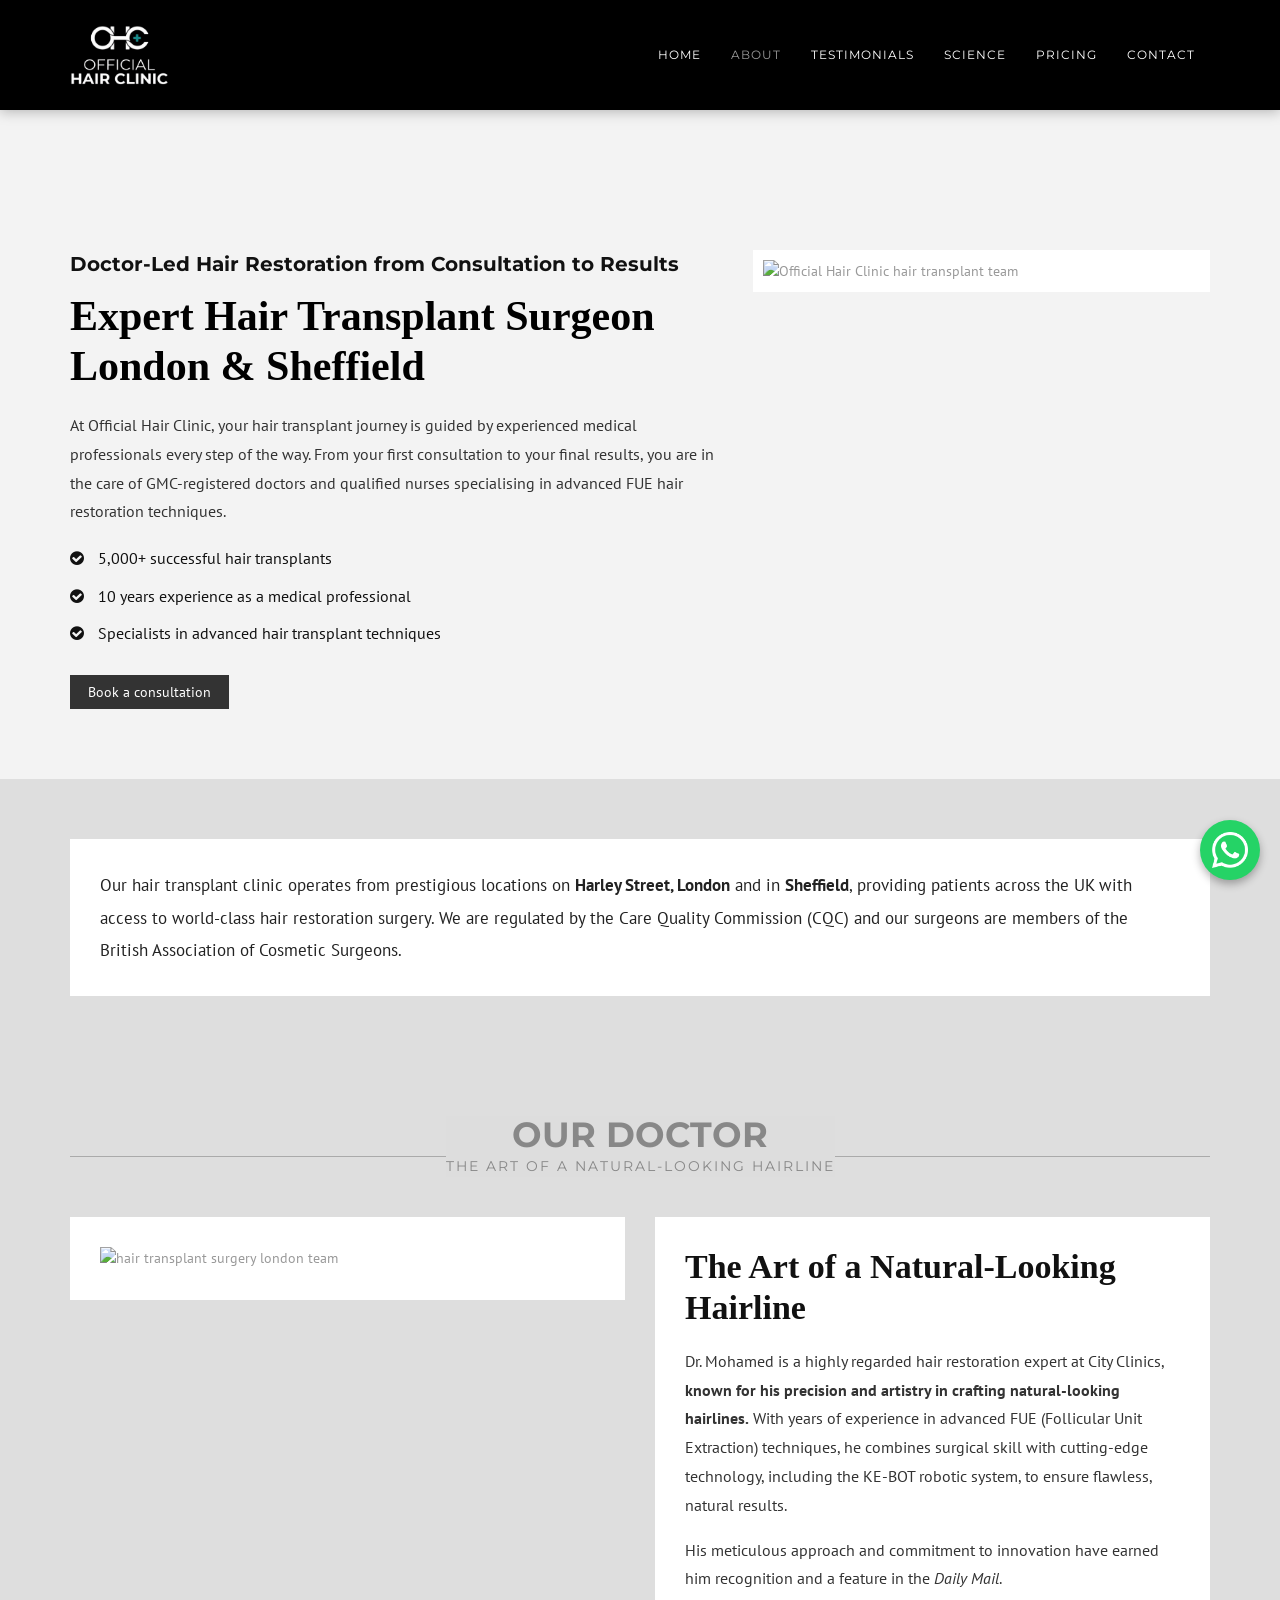
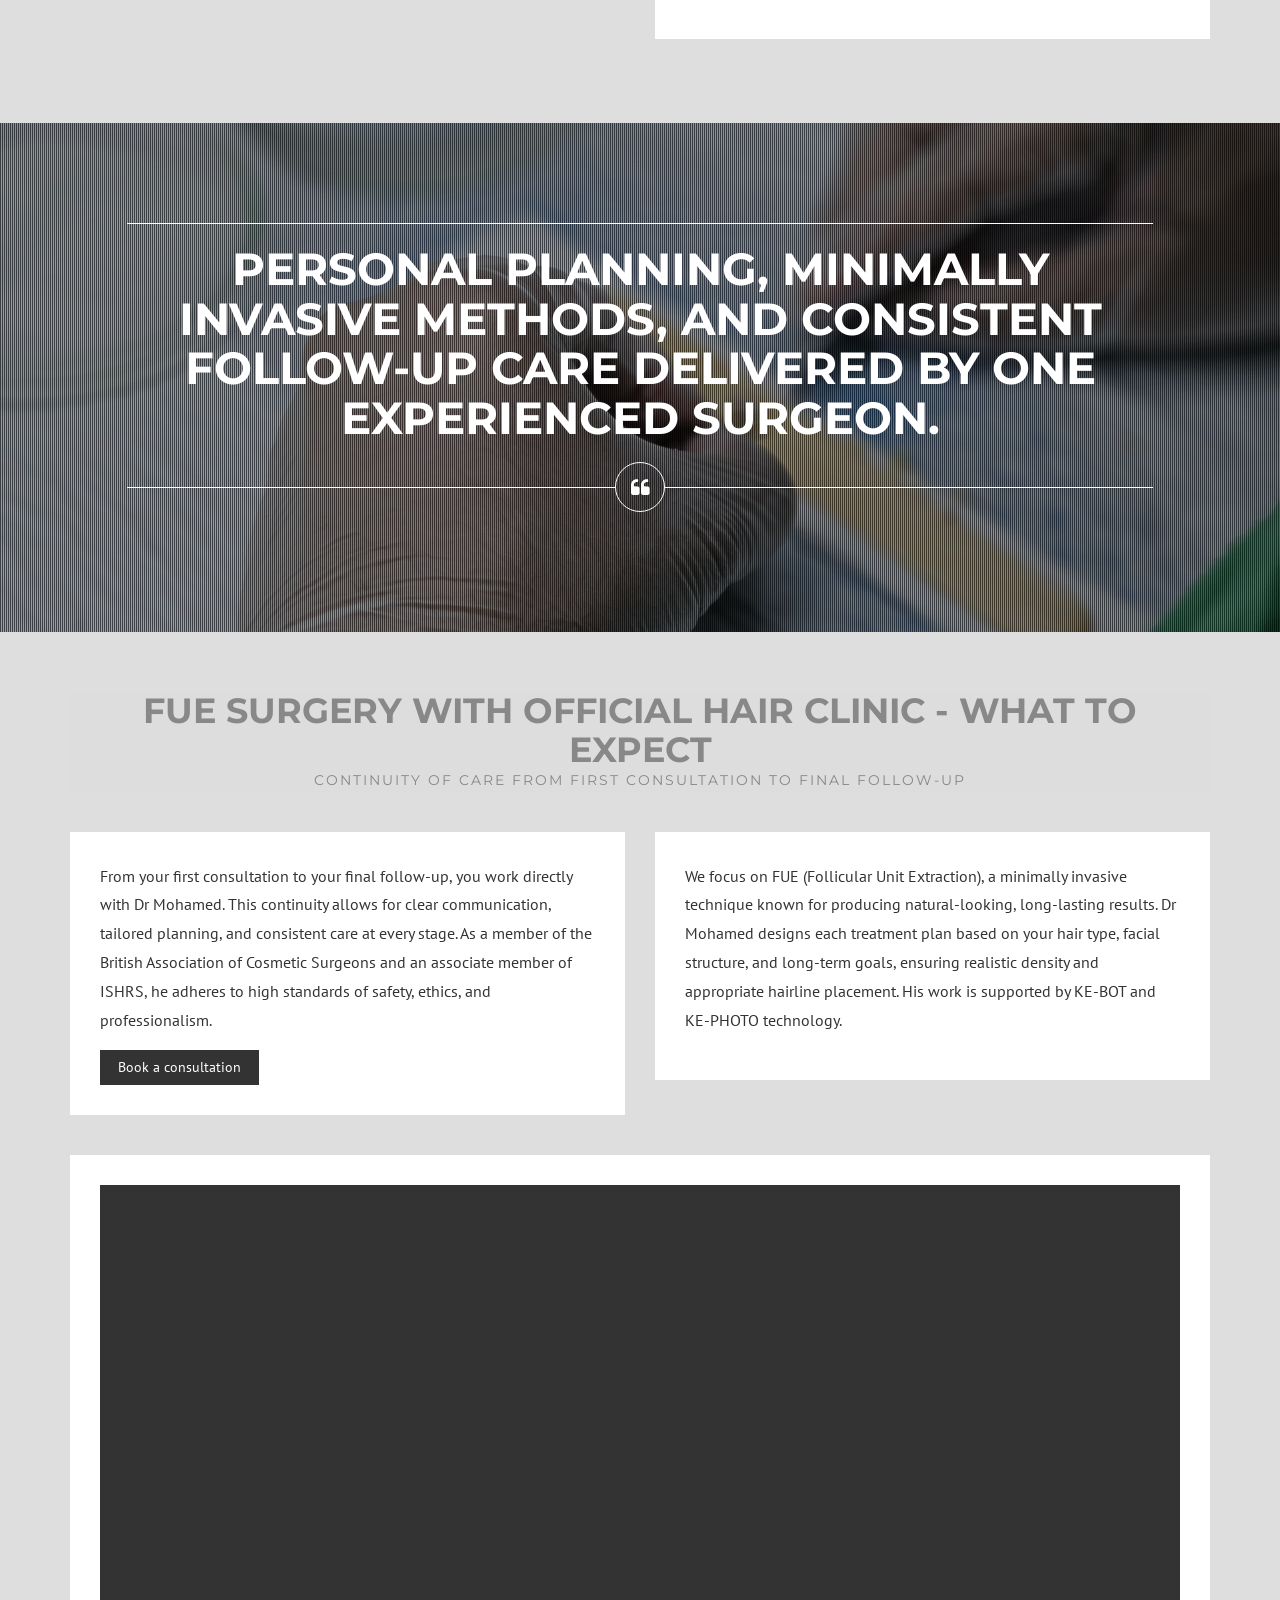
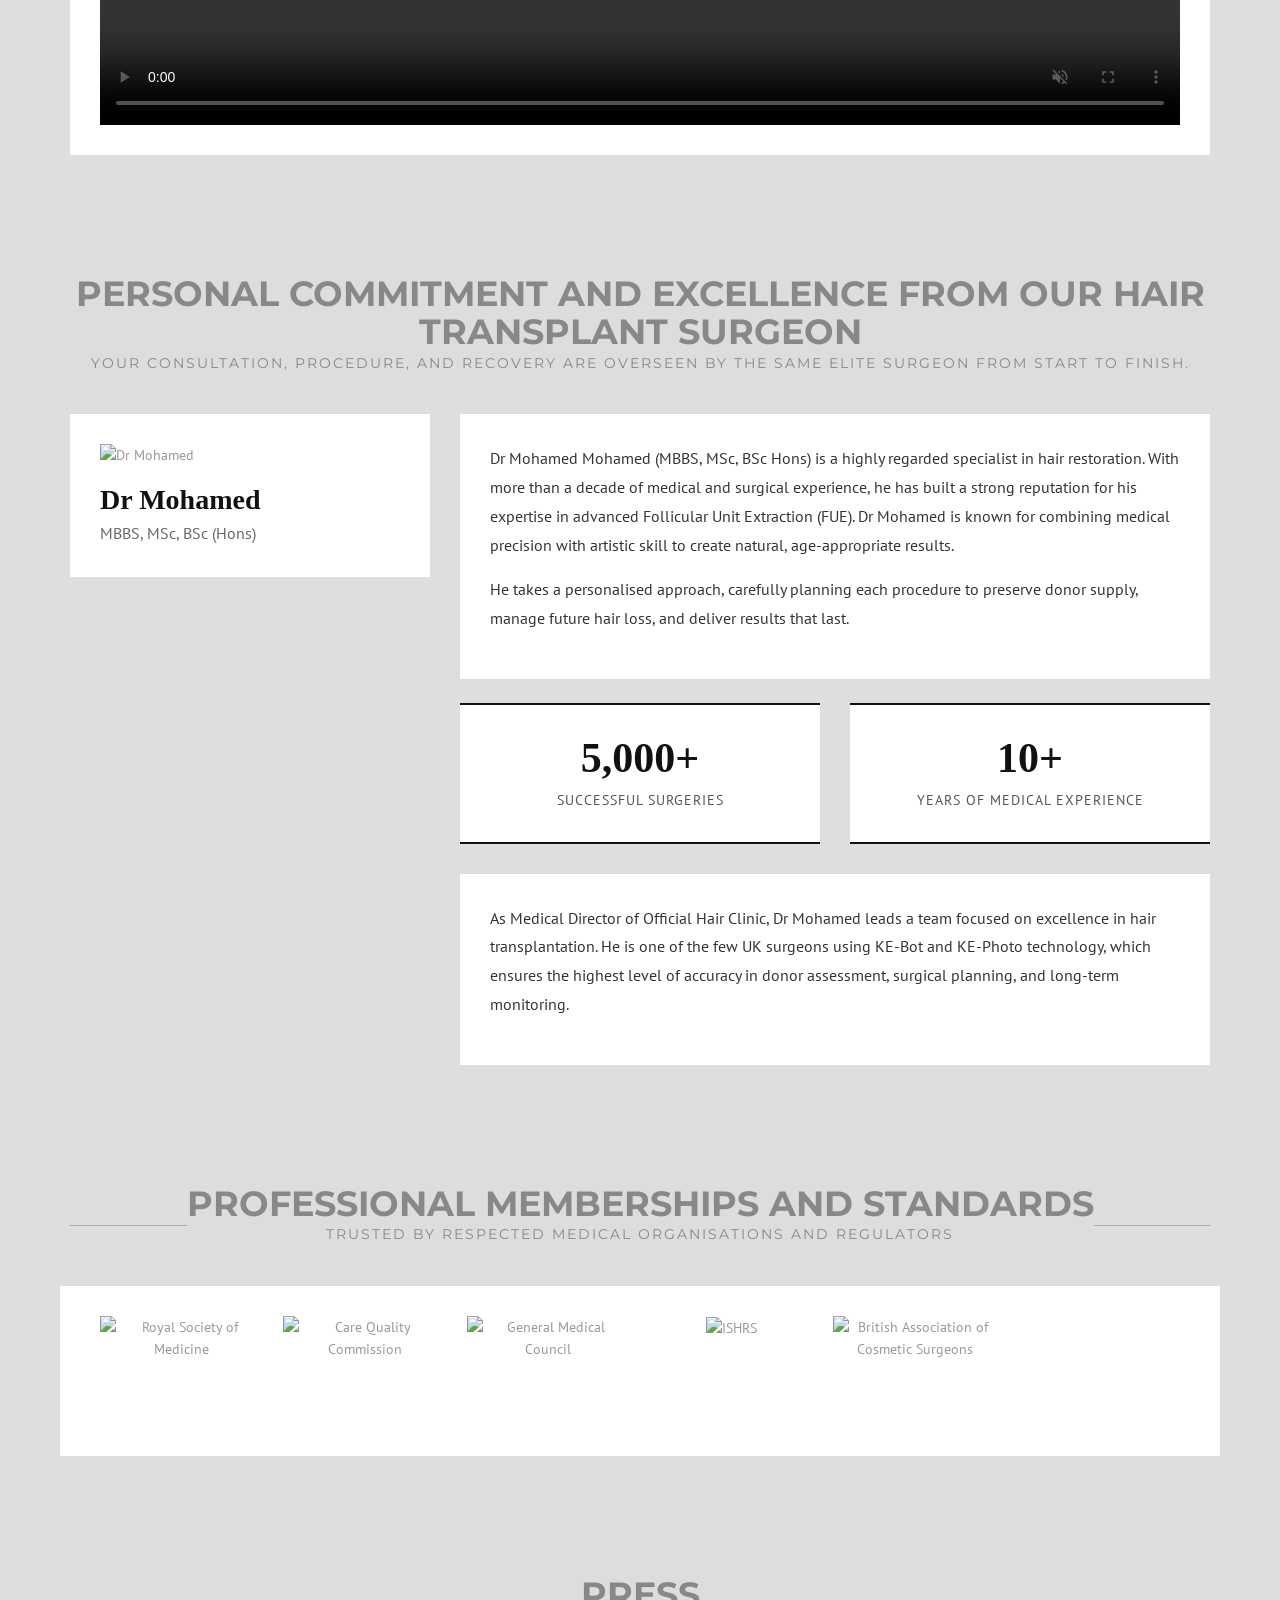
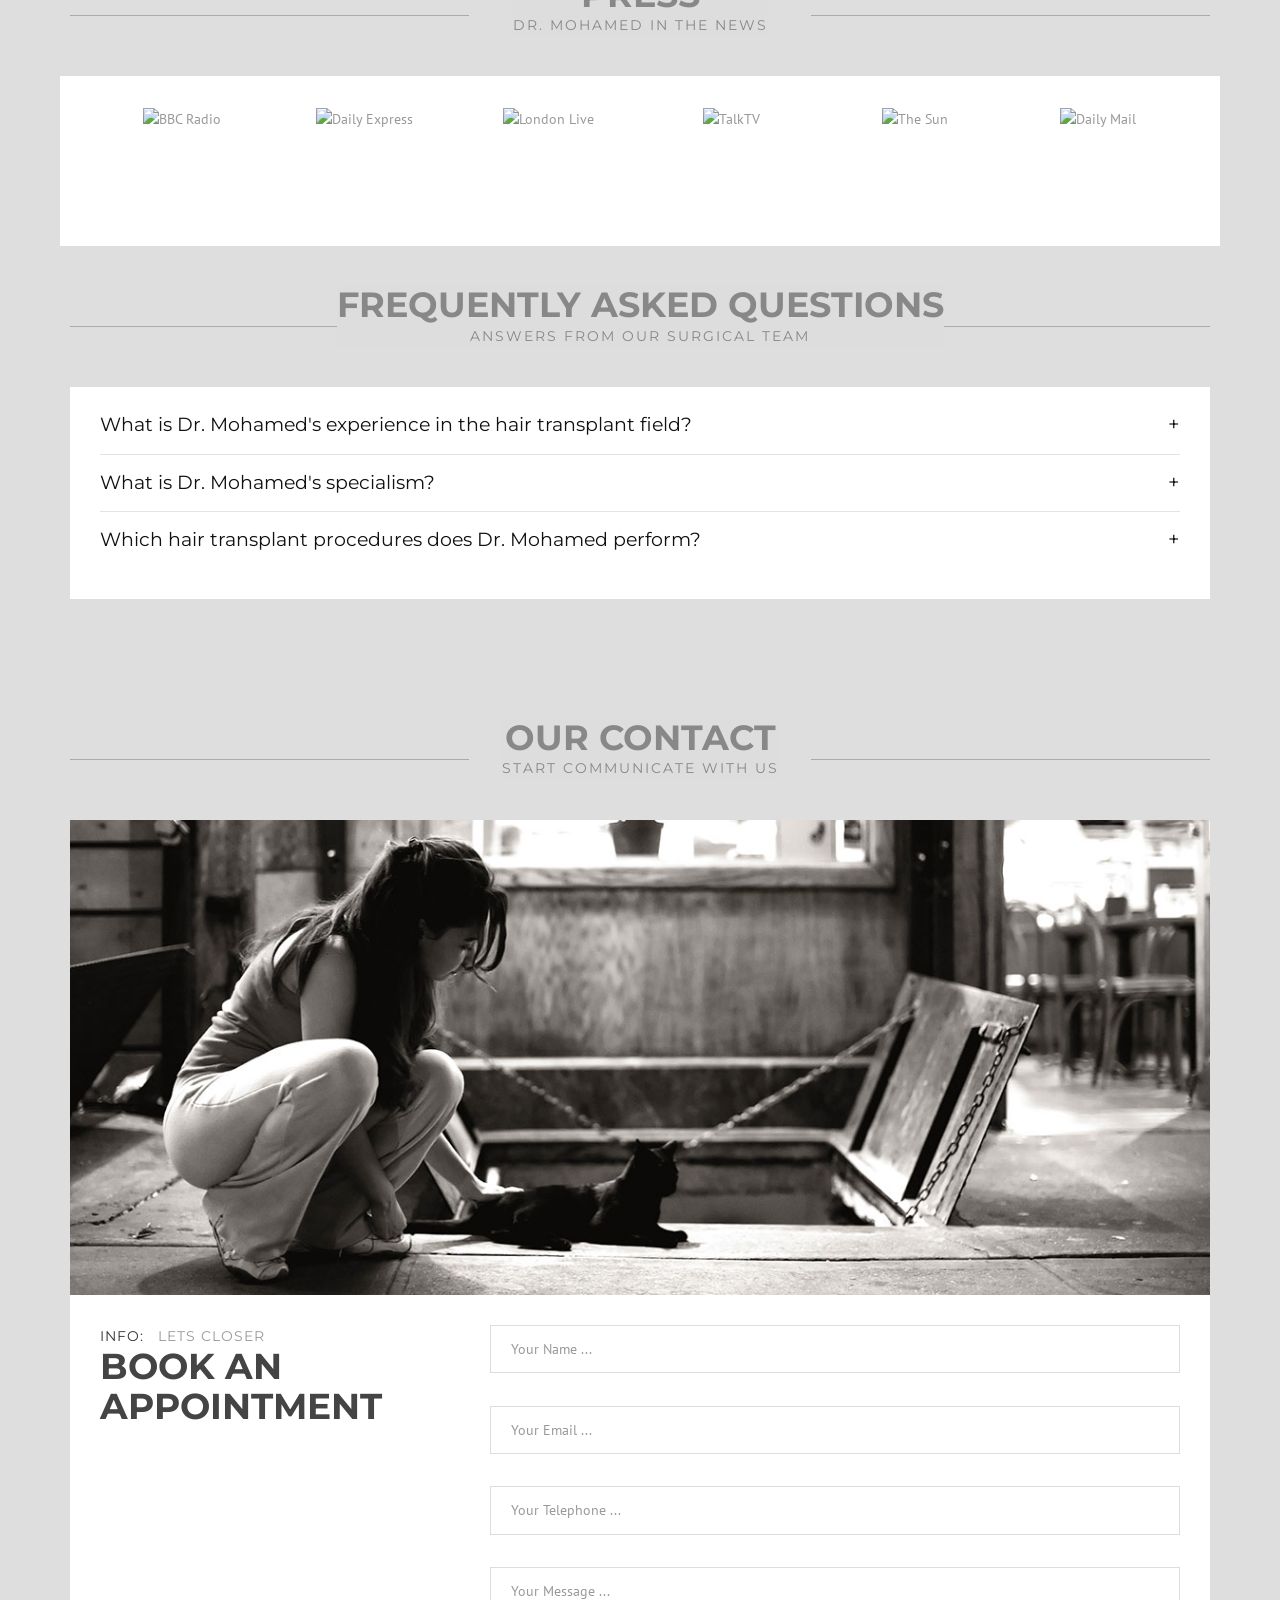
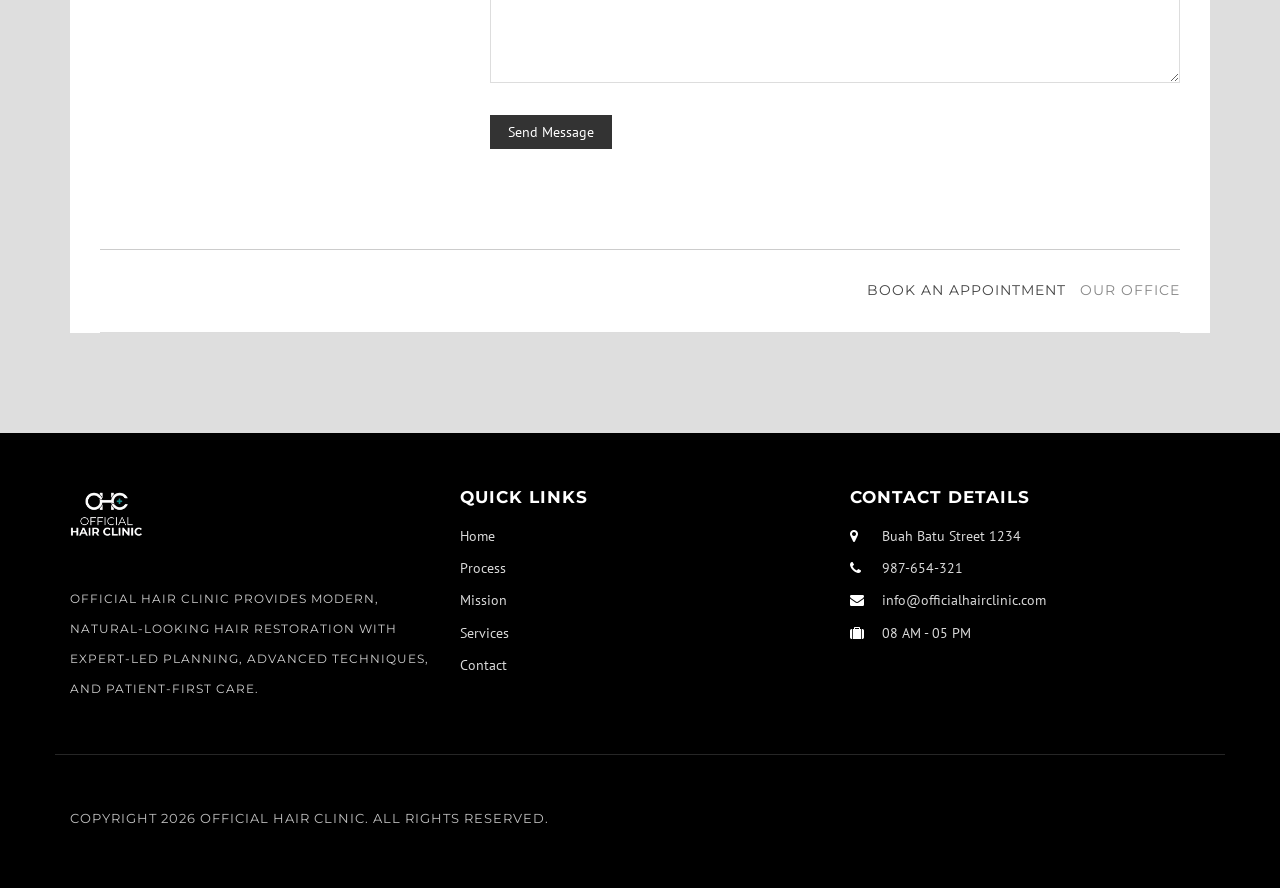
==== commit ae9ffaad: "Changed done." ====
--- a/about.html
+++ b/about.html
@@ -25,7 +25,7 @@
         position: absolute;
         left: 50%;
         top: 50%;
-        background-image: url(images/preloader.gif);
+        background-image: url(images/icon.png);
         background-repeat: no-repeat;
         background-position: center;
         margin: -100px 0 0 -100px;
@@ -41,7 +41,7 @@
     <link href="css/supersized.css" rel="stylesheet" />
     <link href="css/supersized.shutter.css" rel="stylesheet" />
     <link href="css/style-video.css" rel="stylesheet" />
-    <link rel="stylesheet" href="css/custom.css?ver=1.1" />
+    <link rel="stylesheet" href="css/custom.css?ver=1.2" />
     <link
       href="https://fonts.googleapis.com/css?family=Montserrat:400,700"
       rel="stylesheet"
@@ -488,7 +488,7 @@
                   <div class="padding">
                     <p class="black-text">Info:</p>
                     <p class="gray-text">Lets Closer</p>
-                    <h2 class="about-title">Leave Message</h2>
+                    <h2 class="about-title">Book an Appointment</h2>
                   </div>
                 </div>
                 <div class="col-md-8">
@@ -596,7 +596,7 @@
         <div class="white-bg clearfix">
           <ul class="nav margin align-right nav-tabs">
             <li class="active">
-              <a href="#message-us" data-toggle="tab">Leave Message</a>
+              <a href="#message-us" data-toggle="tab">Book an Appointment</a>
             </li>
             <li><a href="#office" data-toggle="tab">Our Office</a></li>
           </ul>
@@ -672,5 +672,48 @@
     <script type="text/javascript" src="js/ticker.js"></script>
     <script type="text/javascript" src="js/jquery.easing.js"></script>
     <script type="text/javascript" src="js/jquery.BlackAndWhite.min.js"></script>
+
+    <style>
+      .whatsapp-float {
+        position: fixed;
+        bottom: 20px;
+        right: 20px;
+        z-index: 1000;
+        background: #25d366;
+        border-radius: 50%;
+        width: 60px;
+        height: 60px;
+        display: flex;
+        align-items: center;
+        justify-content: center;
+        box-shadow: 0 4px 8px rgba(0,0,0,0.3);
+        transition: all 0.3s ease;
+      }
+      .whatsapp-float:hover {
+        transform: scale(1.1);
+      }
+
+      .whatsapp-float img{
+        height: 36px;
+        width: 36px;
+      }
+      .whatsapp-float a{
+        display: flex;
+        align-items: center;
+        justify-content: center;
+      }
+      .whatsapp-float a {
+        color: white;
+        font-size: 30px;
+        text-decoration: none;
+      }
+    </style>
+
+    <div class="whatsapp-float">
+      <a href="https://wa.me/447448592240" target="_blank" title="Chat with us on WhatsApp">
+        <img src="./images/whatsapp.png" alt="Whatsapp">
+      </a>
+    </div>
+
   </body>
 </html>
--- a/css/style-video.css
+++ b/css/style-video.css
@@ -186,6 +186,13 @@
 	display: block;
 }
 /*----------------------------VIDEO SETTING-----------------------------------*/
+#big-video-wrap::after{
+	position: absolute;
+	inset: 0;
+	z-index: 1;
+	content: "";
+	background-color: #0000008d;
+}
 #big-video-wrap {
 	height: 100%;
 	left: 0;
--- a/css/custom.css
+++ b/css/custom.css
@@ -1391,6 +1391,24 @@
 	display: block;
 }
 
+.about-title{
+	font-size: 36px;
+}
+
+.journey-card{
+	margin-bottom: 0;
+	height: 100%;
+}
+
+#portfolio .row{
+	display: flex;
+	flex-wrap: wrap;
+}
+
+#portfolio .row> div{
+	padding-bottom: 24px;
+}
+
 @media (max-width: 991px) {
 	.pricing-grid-2 .pricing-col,
 	.contact-page .contact-col {
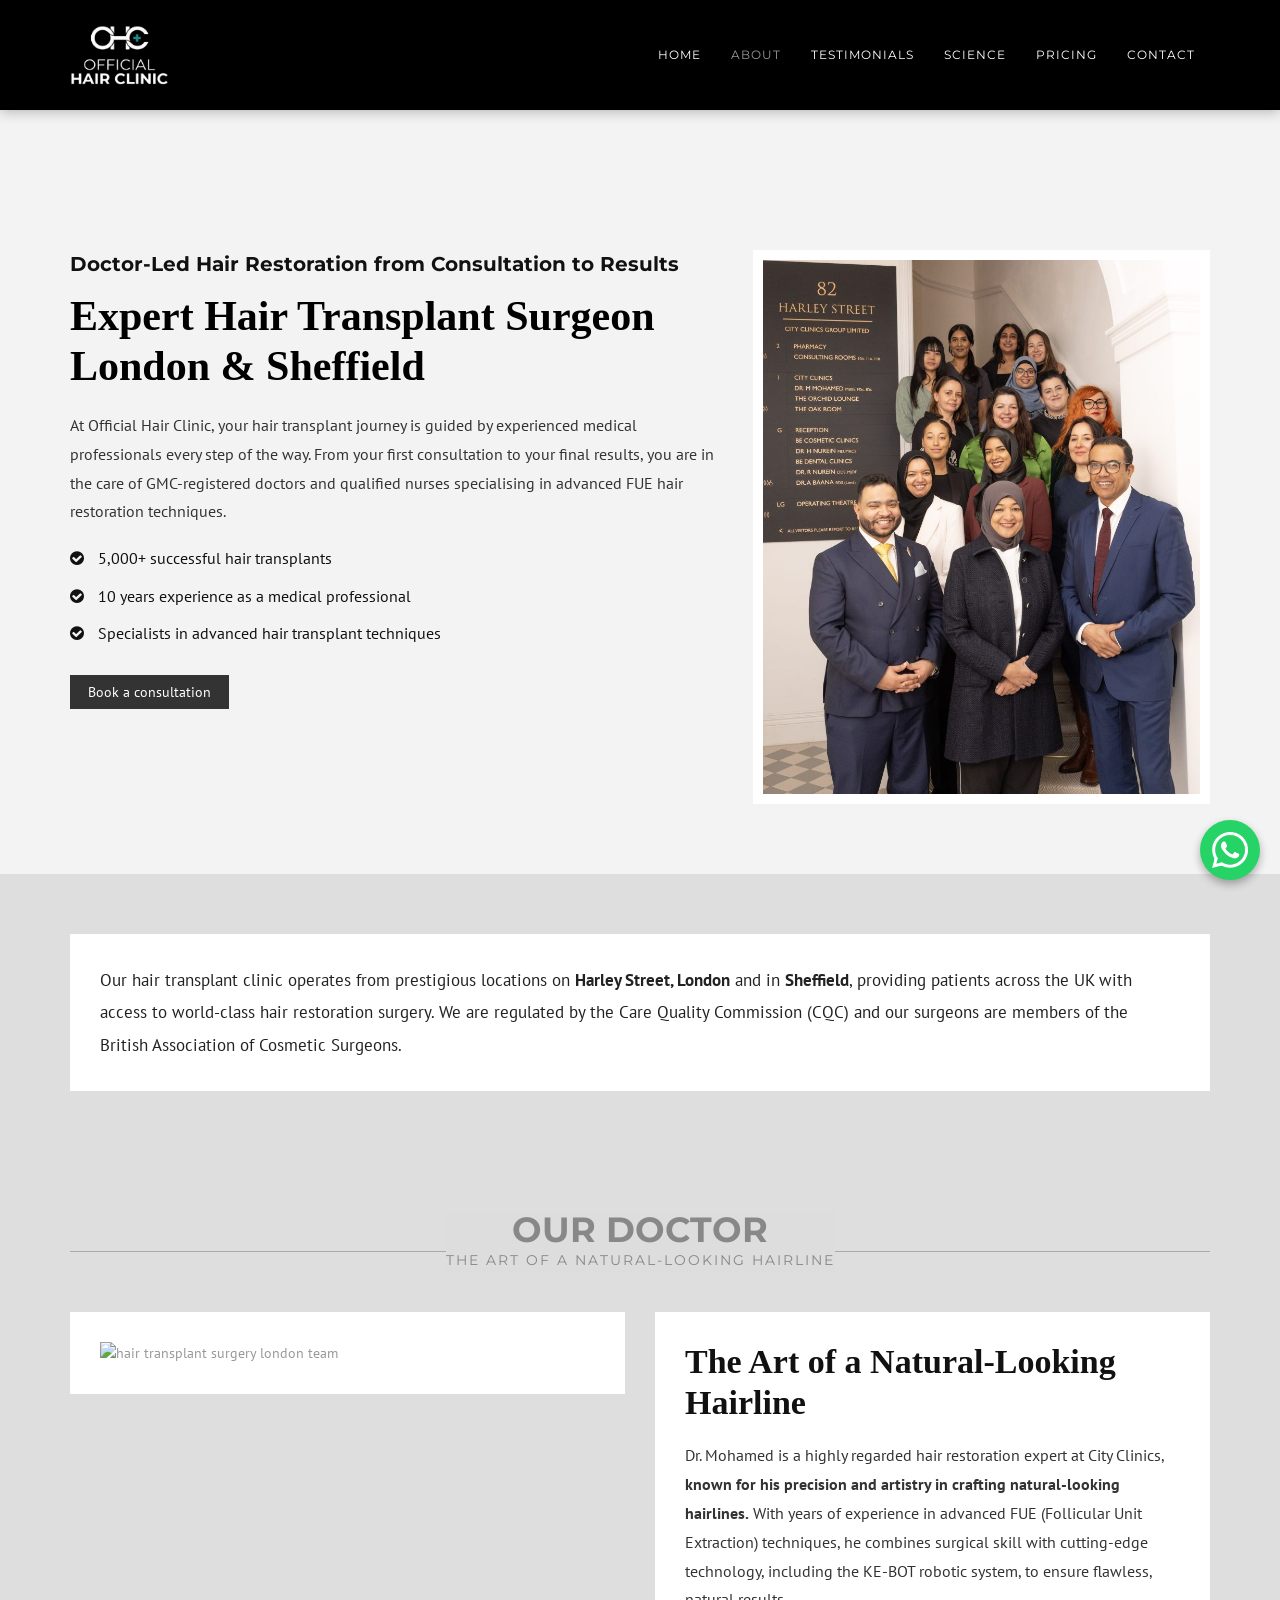
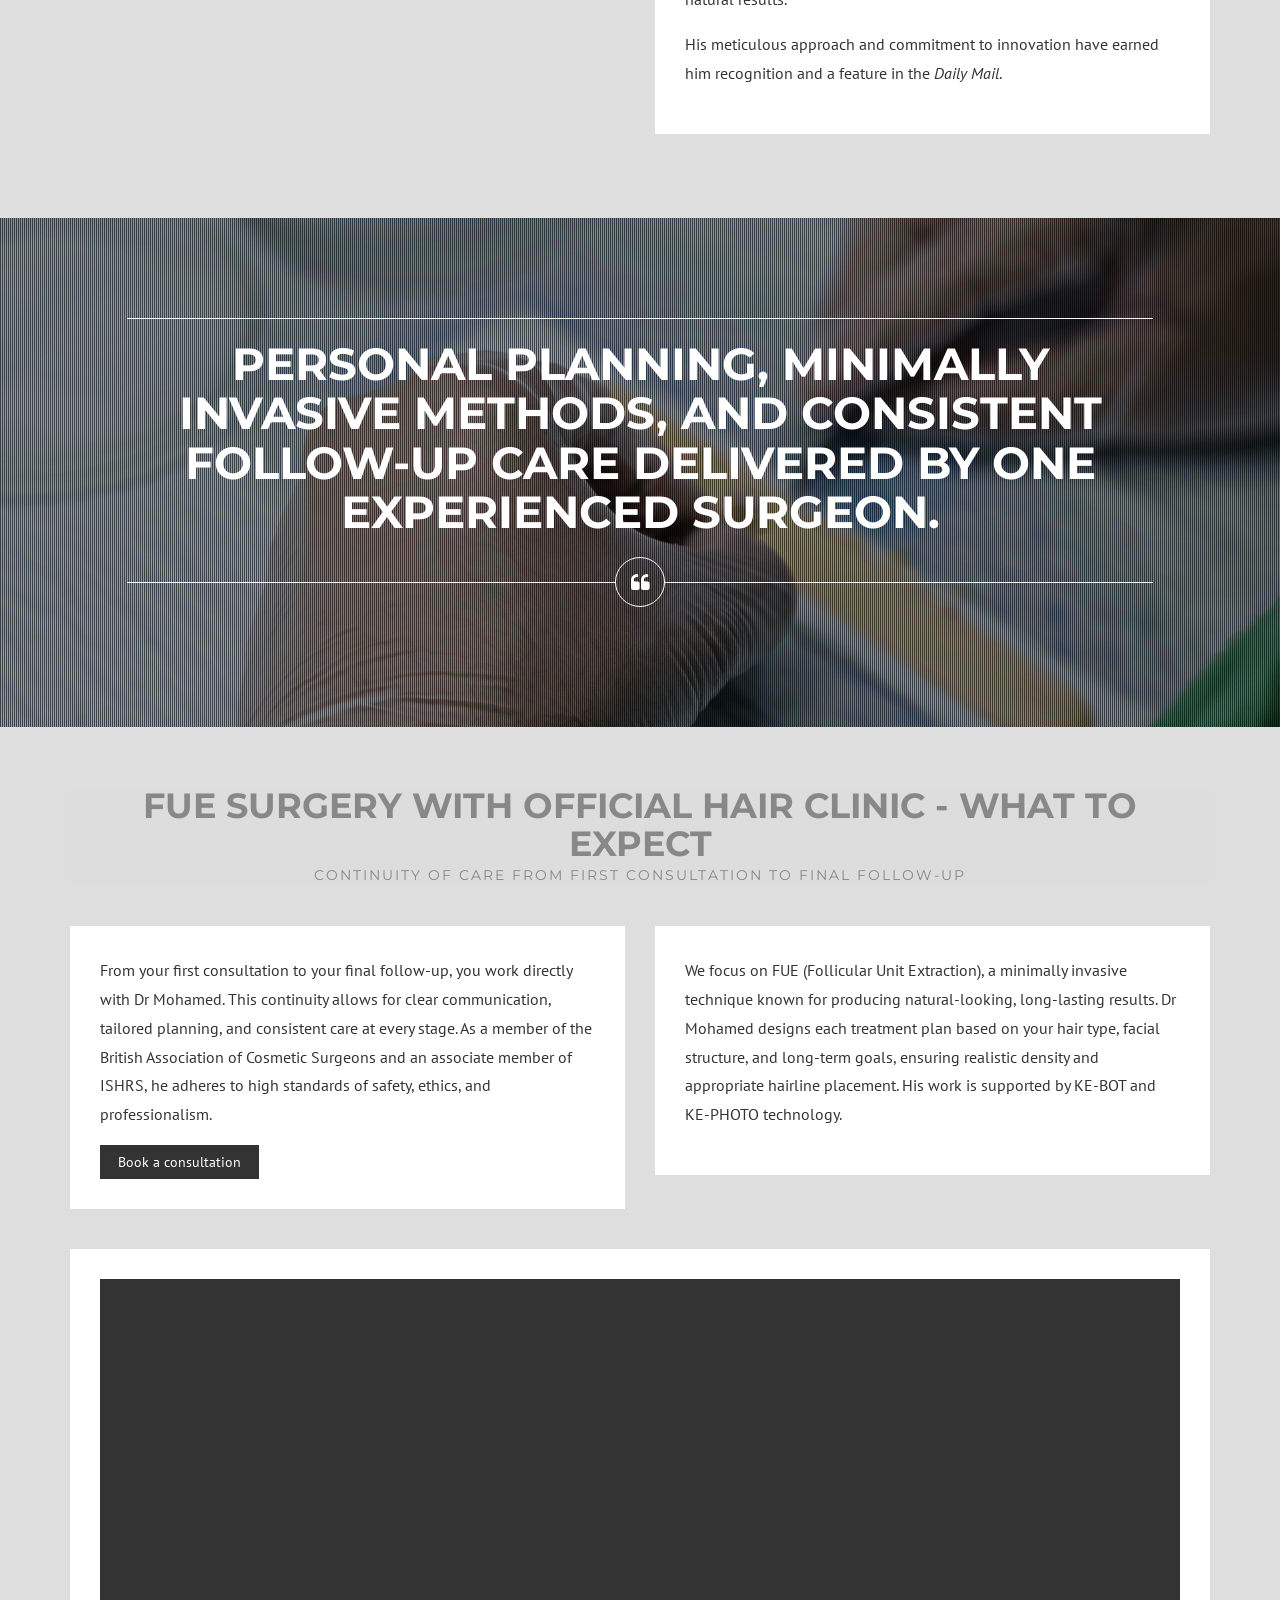
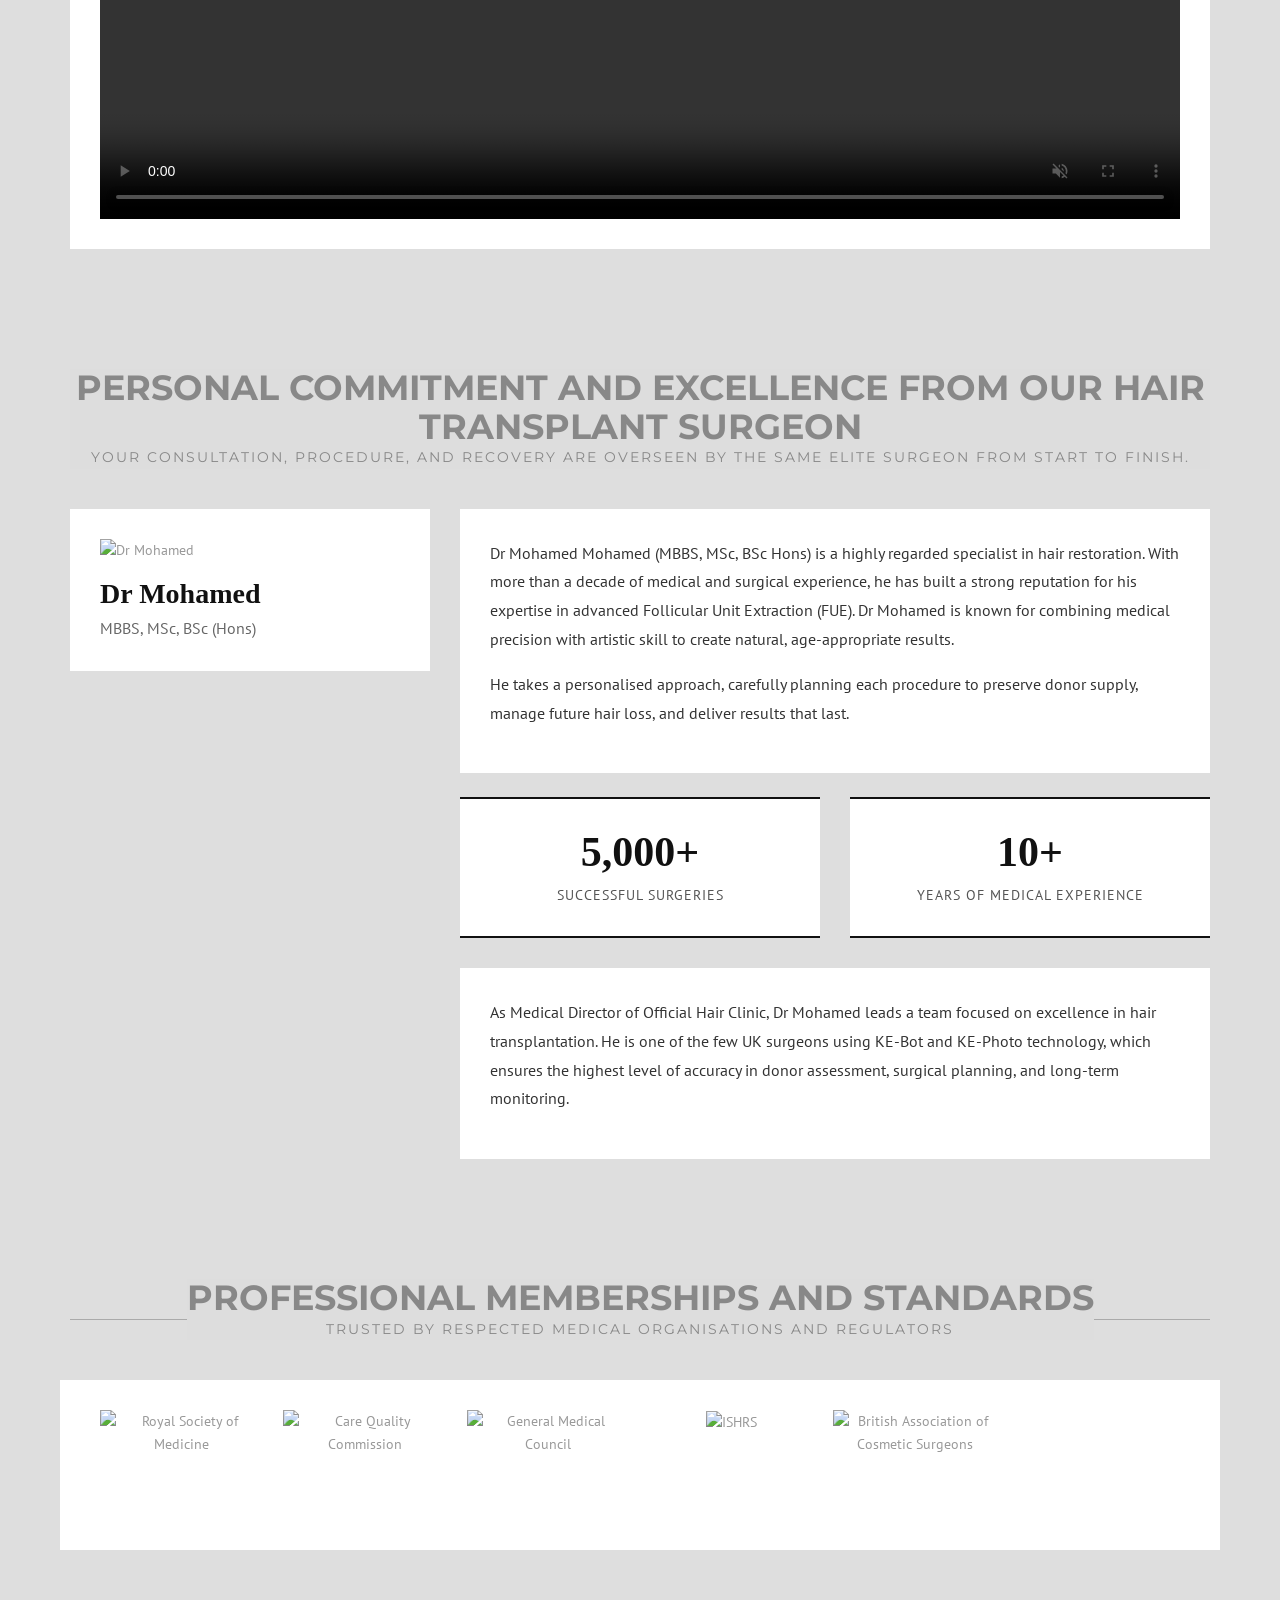
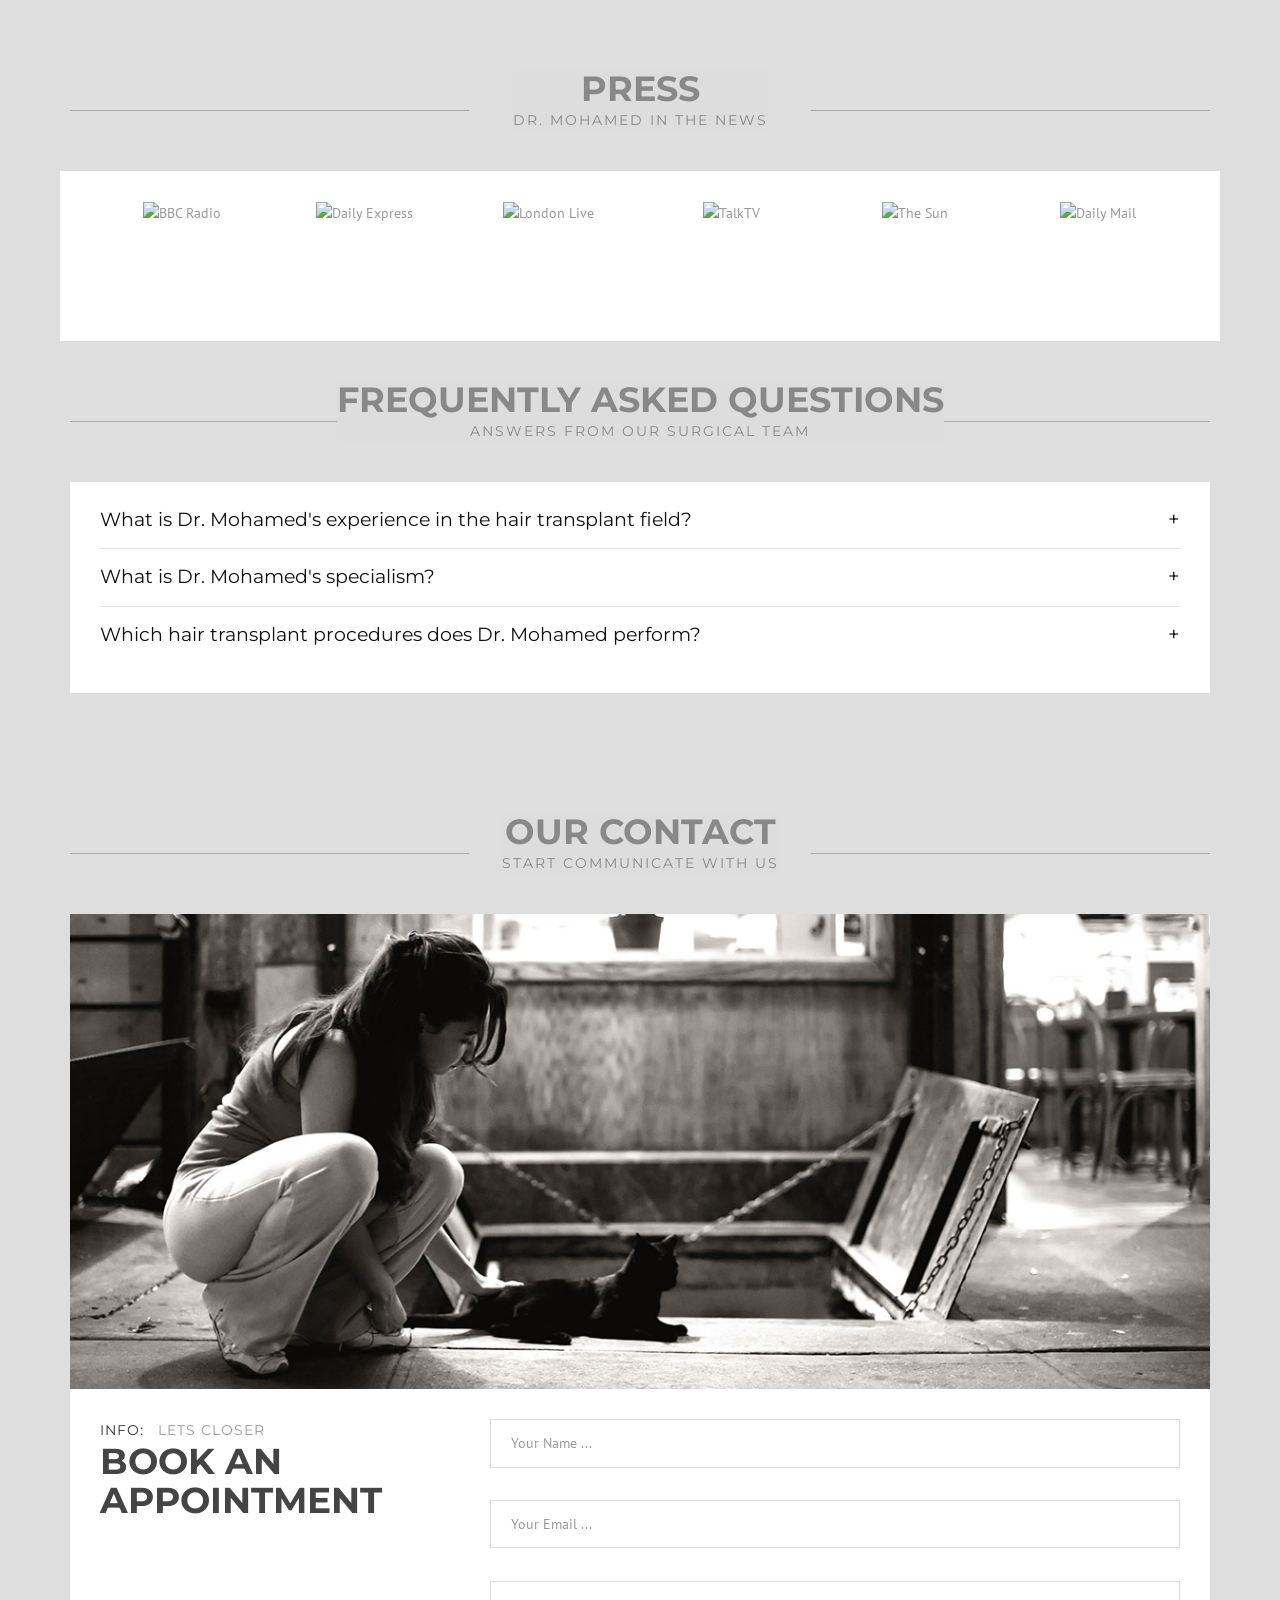
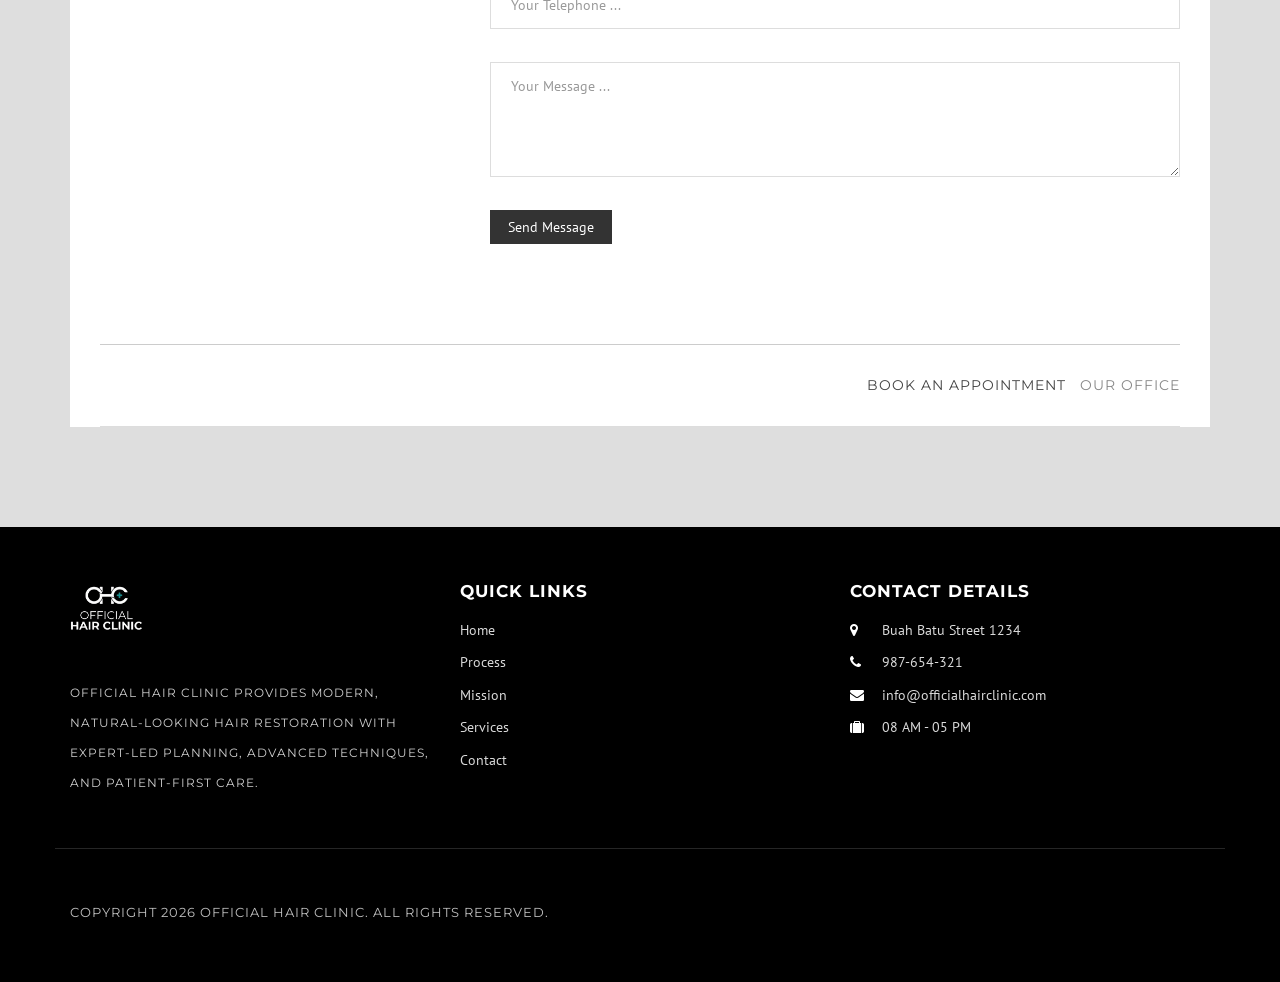
==== commit 5dbc8057: "About page images remaining." ====
--- a/about.html
+++ b/about.html
@@ -86,7 +86,7 @@
           <div class="row header-row">
             <div class="col-xs-5 col-sm-4">
               <a class="logo" href="index.html"
-                ><img alt="logo" src="images/logo.png"
+                ><img loading="lazy"  alt="logo" src="images/logo.png"
               /></a>
             </div>
             <div class="col-md-8">
@@ -134,8 +134,8 @@
           </div>
           <div class="col-md-5">
             <div class="about-hero-image white-bg">
-              <img
-                src="https://city-clinics.co.uk/wp-content/uploads/2025/04/city_clinics_our-team-839x1024.jpg"
+              <img loading="lazy" 
+                src="./uploads/2025/04/city_clinics_our-team-839x1024.jpg"
                 alt="Official Hair Clinic hair transplant team"
               />
             </div>
@@ -171,7 +171,7 @@
         <div class="row">
           <div class="col-md-6">
             <div class="white-bg padding about-block-image">
-              <img
+              <img loading="lazy" 
                 src="https://city-clinics.co.uk/wp-content/uploads/2025/07/city-clinics-our-team-1024x1020.jpeg"
                 alt="hair transplant surgery london team"
               />
@@ -280,7 +280,7 @@
         <div class="row">
           <div class="col-md-4">
             <div class="white-bg padding doctor-profile-card">
-              <img
+              <img loading="lazy" 
                 src="https://city-clinics.co.uk/wp-content/uploads/2021/03/Dr-mohamed-683x1024.jpg"
                 alt="Dr Mohamed"
               />
@@ -344,31 +344,31 @@
 
         <div class="row white-bg padding logos-grid">
           <div class="col-xs-6 col-sm-4 col-md-2 logos-item">
-            <img
+            <img loading="lazy" 
               src="https://city-clinics.co.uk/wp-content/uploads/2025/04/royal-soc-medicine-1.jpg"
               alt="Royal Society of Medicine"
             />
           </div>
           <div class="col-xs-6 col-sm-4 col-md-2 logos-item">
-            <img
+            <img loading="lazy" 
               src="https://city-clinics.co.uk/wp-content/uploads/2025/04/footer-quaolity-1.jpg"
               alt="Care Quality Commission"
             />
           </div>
           <div class="col-xs-6 col-sm-4 col-md-2 logos-item">
-            <img
+            <img loading="lazy" 
               src="https://city-clinics.co.uk/wp-content/uploads/2025/04/footer-general-medical-1-e1752297213418.jpg"
               alt="General Medical Council"
             />
           </div>
           <div class="col-xs-6 col-sm-4 col-md-2 logos-item">
-            <img
+            <img loading="lazy" 
               src="https://city-clinics.co.uk/wp-content/uploads/2025/09/MembersOnlyLOGO-Gold-without-background.webp"
               alt="ISHRS"
             />
           </div>
           <div class="col-xs-6 col-sm-4 col-md-2 logos-item">
-            <img
+            <img loading="lazy" 
               src="https://city-clinics.co.uk/wp-content/uploads/2025/09/Untitled-6.png"
               alt="British Association of Cosmetic Surgeons"
             />
@@ -388,37 +388,37 @@
 
         <div class="row white-bg padding logos-grid about-press-grid">
           <div class="col-xs-6 col-sm-4 col-md-2 logos-item">
-            <img
+            <img loading="lazy" 
               src="https://city-clinics.co.uk/wp-content/uploads/2025/05/6640fa390417a50b95e4d66f_BBC_Radio_logo-2.webp"
               alt="BBC Radio"
             />
           </div>
           <div class="col-xs-6 col-sm-4 col-md-2 logos-item">
-            <img
+            <img loading="lazy" 
               src="https://city-clinics.co.uk/wp-content/uploads/2025/05/6640fa39c3499e50ba359714_daily-express-seeklogo.com-1.webp"
               alt="Daily Express"
             />
           </div>
           <div class="col-xs-6 col-sm-4 col-md-2 logos-item">
-            <img
+            <img loading="lazy" 
               src="https://city-clinics.co.uk/wp-content/uploads/2025/05/6640fa3938d04e210216bf93_london-live-1.webp"
               alt="London Live"
             />
           </div>
           <div class="col-xs-6 col-sm-4 col-md-2 logos-item">
-            <img
+            <img loading="lazy" 
               src="https://city-clinics.co.uk/wp-content/uploads/2025/05/6640fa39001d6ab8a8cd6fe9_TalkTV_Logo_Daytime_RGB_Alpha-min-2-1.webp"
               alt="TalkTV"
             />
           </div>
           <div class="col-xs-6 col-sm-4 col-md-2 logos-item">
-            <img
+            <img loading="lazy" 
               src="https://city-clinics.co.uk/wp-content/uploads/2025/05/6640fa39dea3a2196ef16666_The_Sun-1.webp"
               alt="The Sun"
             />
           </div>
           <div class="col-xs-6 col-sm-4 col-md-2 logos-item">
-            <img
+            <img loading="lazy" 
               src="https://city-clinics.co.uk/wp-content/uploads/2025/09/daily-mail-logo.png"
               alt="Daily Mail"
             />
@@ -481,7 +481,7 @@
 
         <div class="tab-content white-bg">
           <div class="tab-pane fade in active" id="message-us">
-            <img src="images/contact/1.jpg" alt="contact" />
+            <img loading="lazy"  src="images/contact/1.jpg" alt="contact" />
             <div class="white-bg clearfix">
               <div class="row clearfix">
                 <div class="col-md-4">
@@ -610,7 +610,7 @@
         <div class="row footer-main">
           <div class="col-sm-12 col-md-4">
             <a class="footer-logo" href="#home">
-              <img src="images/logo.png" alt="Official Hair Clinic logo" />
+              <img loading="lazy"  src="images/logo.png" alt="Official Hair Clinic logo" />
             </a>
             <p class="footer-description">
               Official Hair Clinic provides modern, natural-looking hair
@@ -711,7 +711,7 @@
 
     <div class="whatsapp-float">
       <a href="https://wa.me/447448592240" target="_blank" title="Chat with us on WhatsApp">
-        <img src="./images/whatsapp.png" alt="Whatsapp">
+        <img loading="lazy"  src="./images/whatsapp.png" alt="Whatsapp">
       </a>
     </div>
 
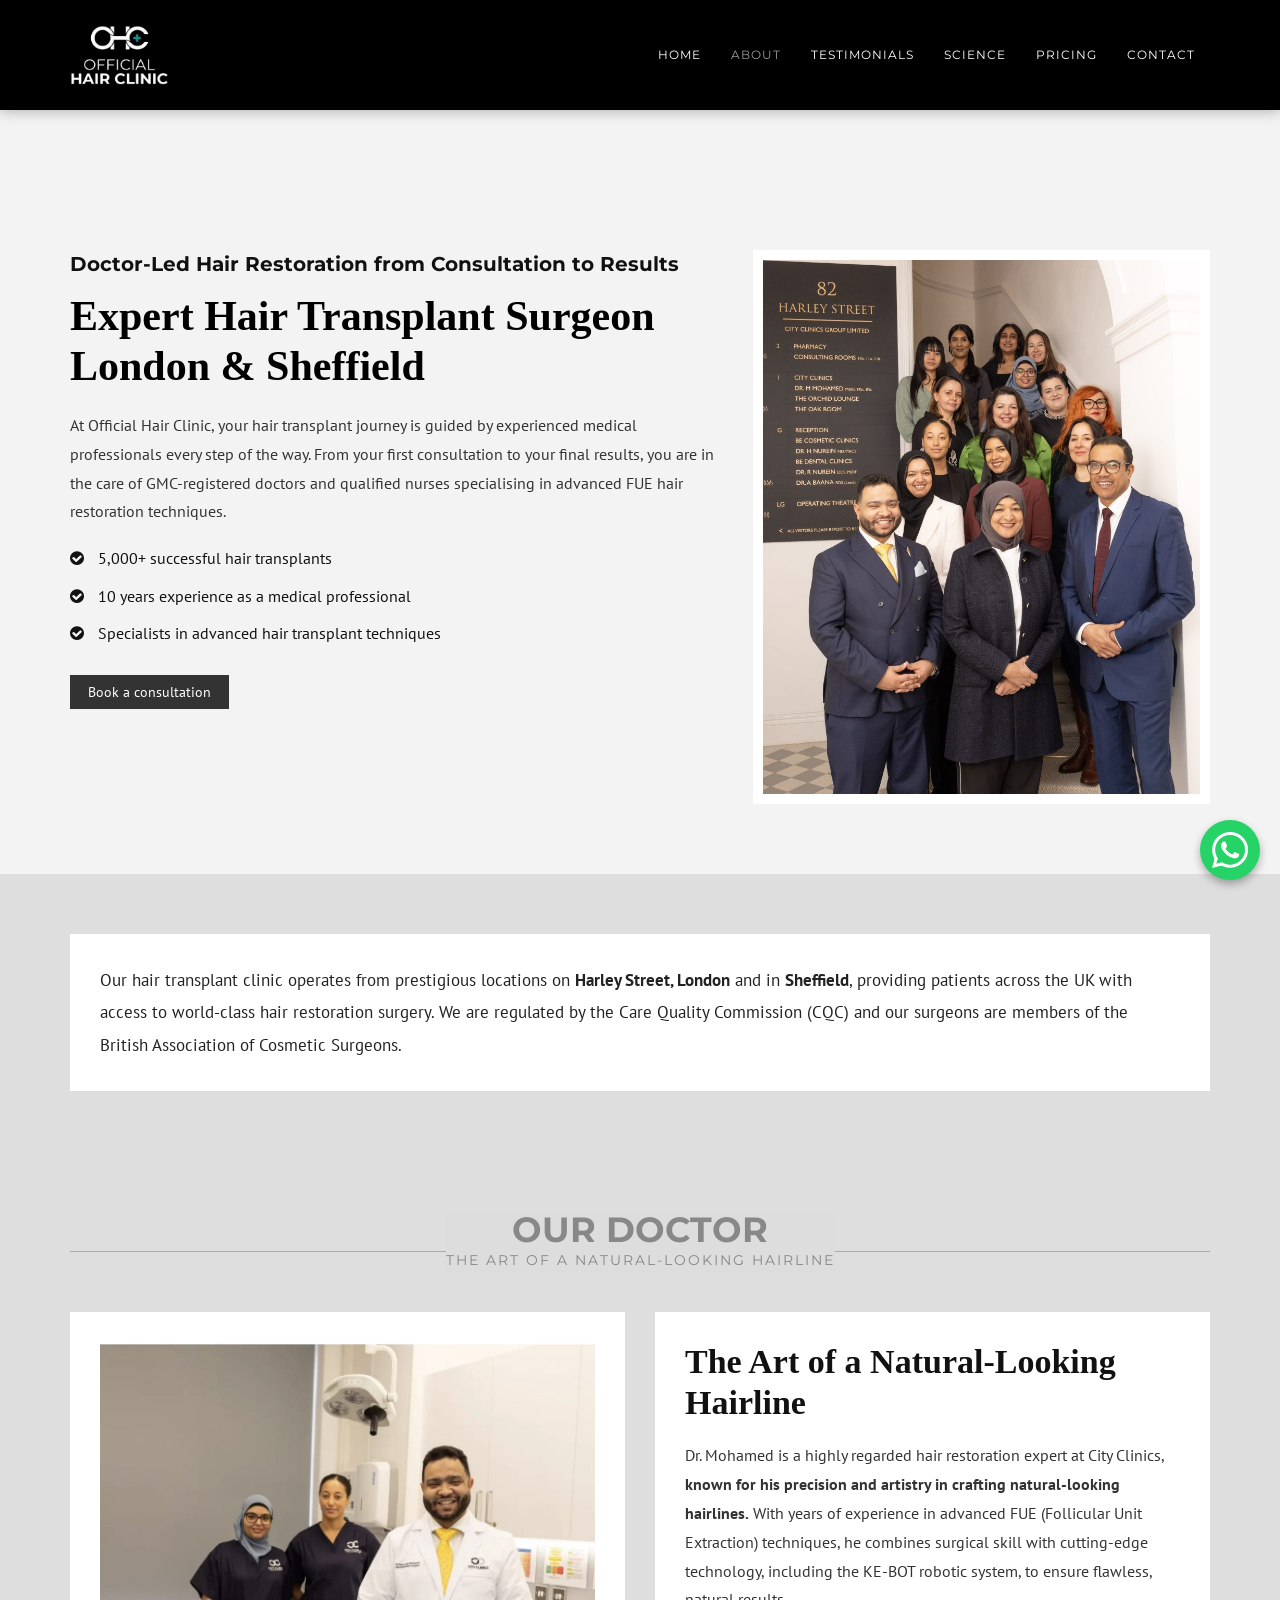
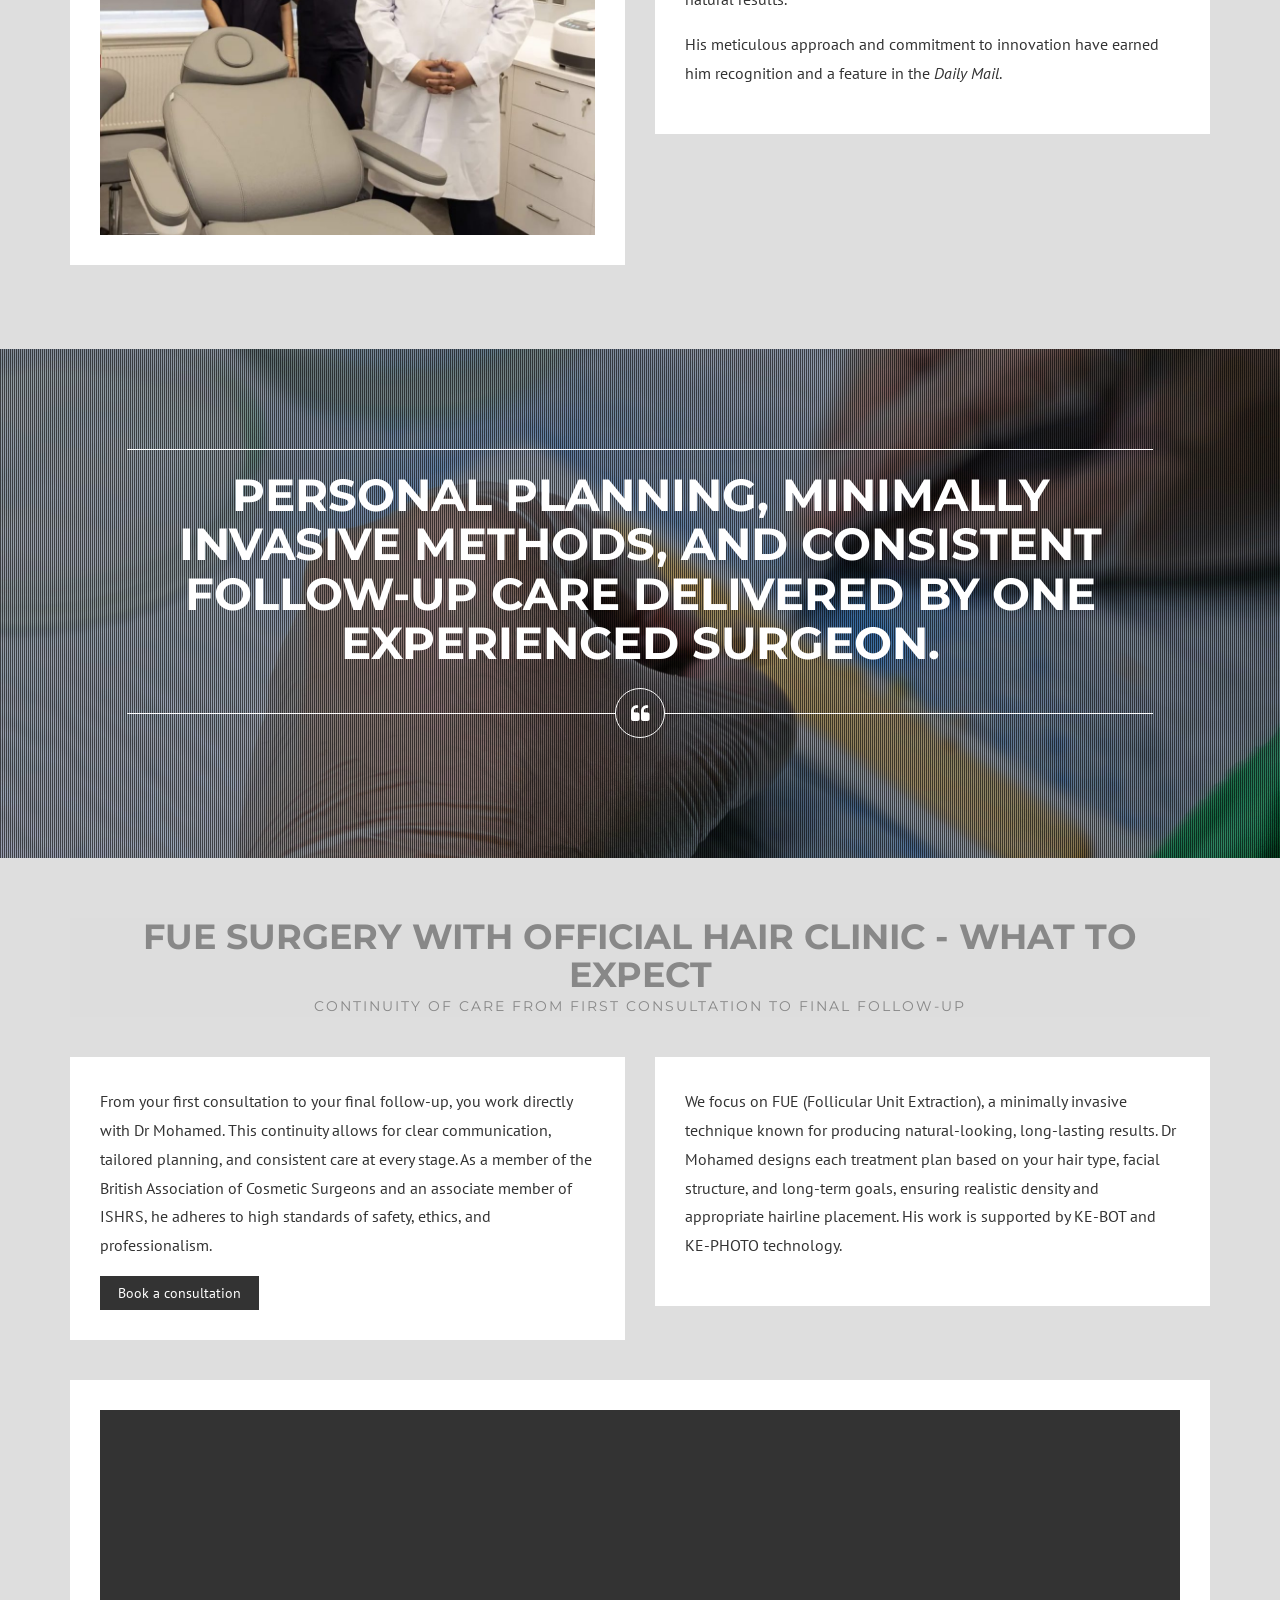
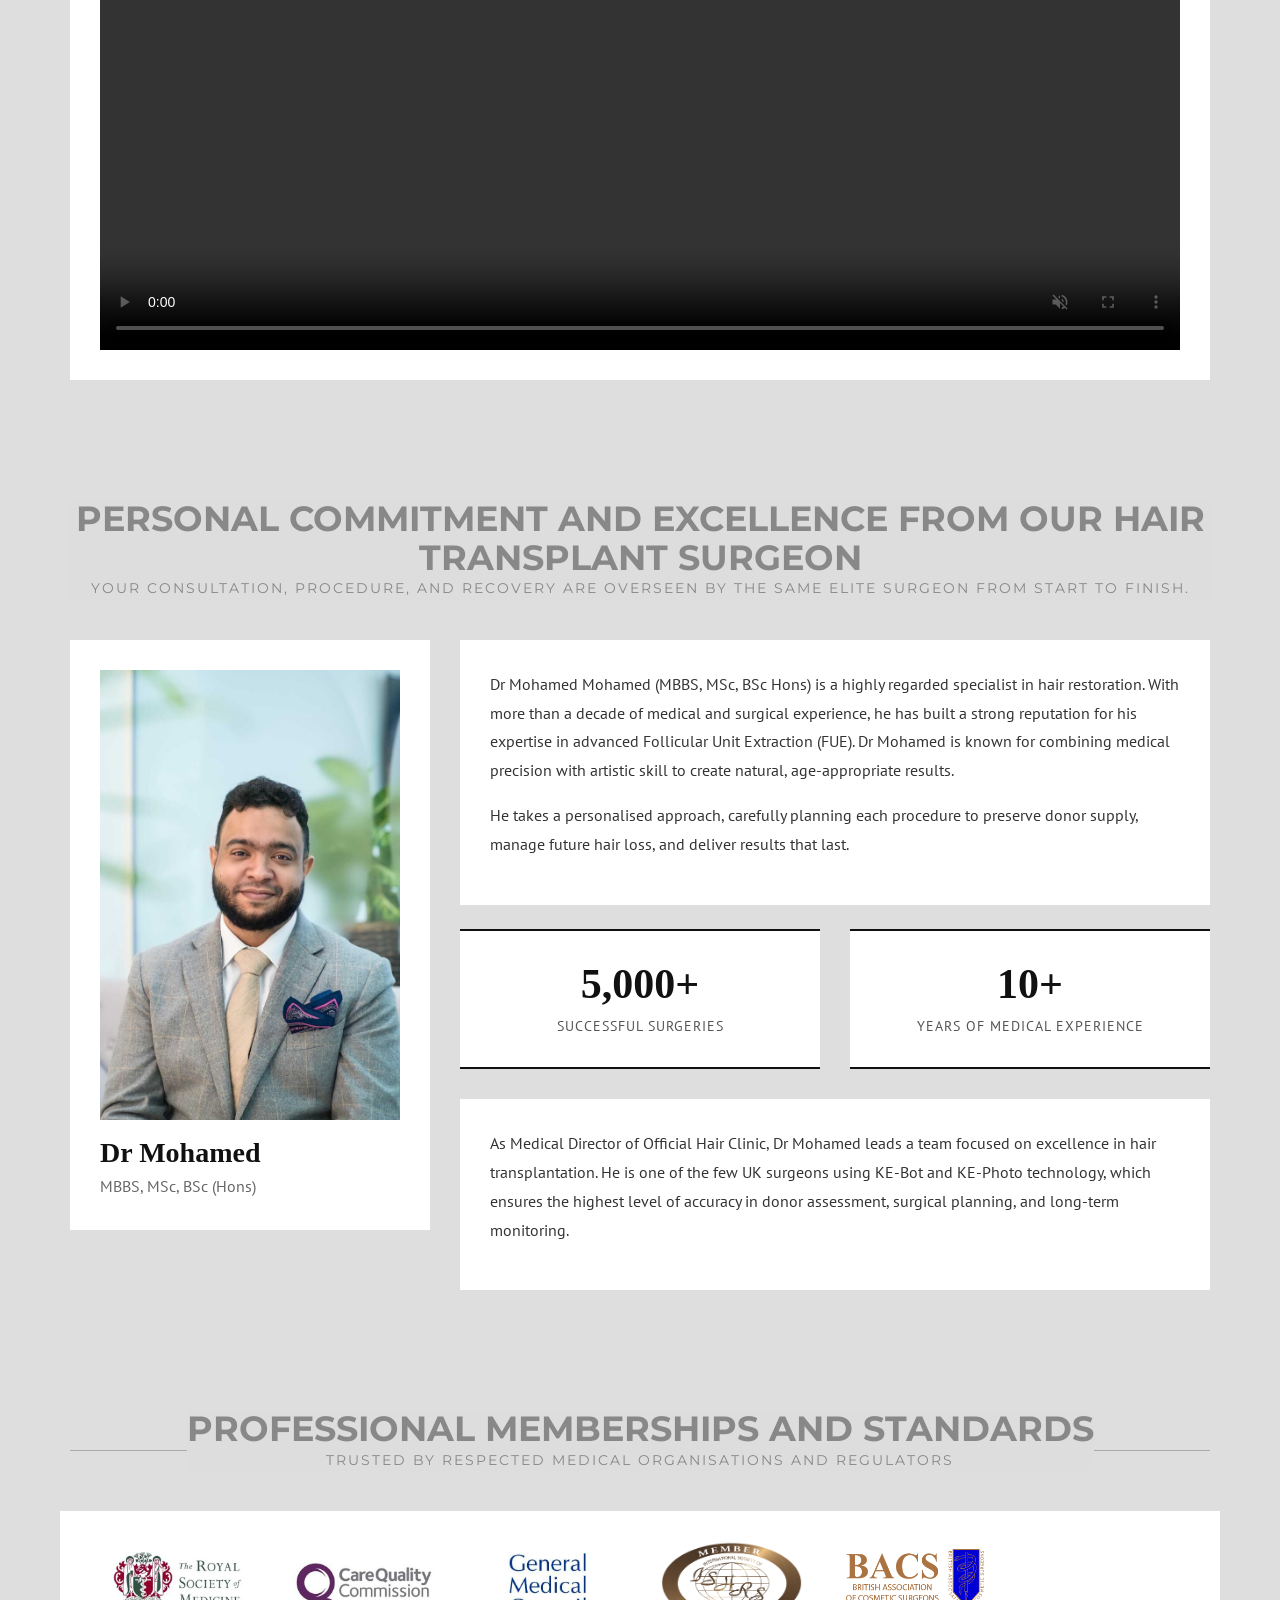
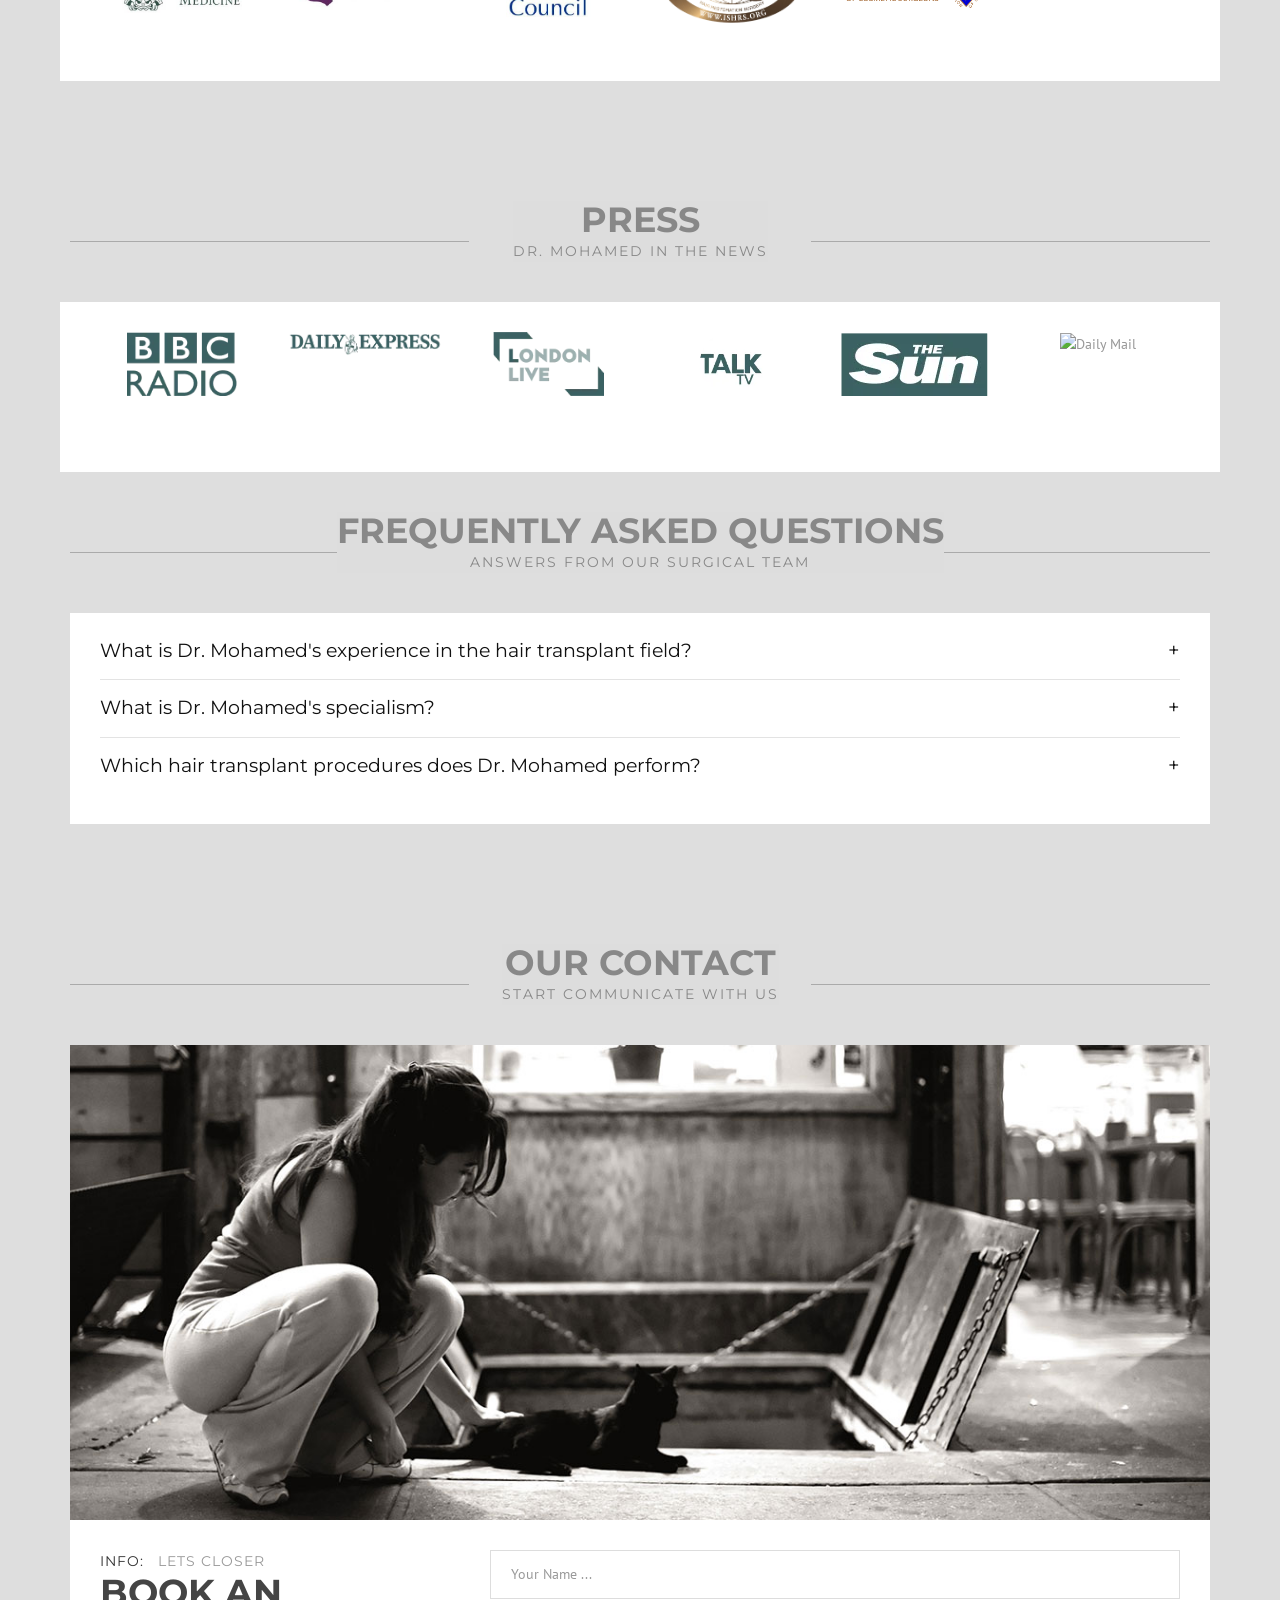
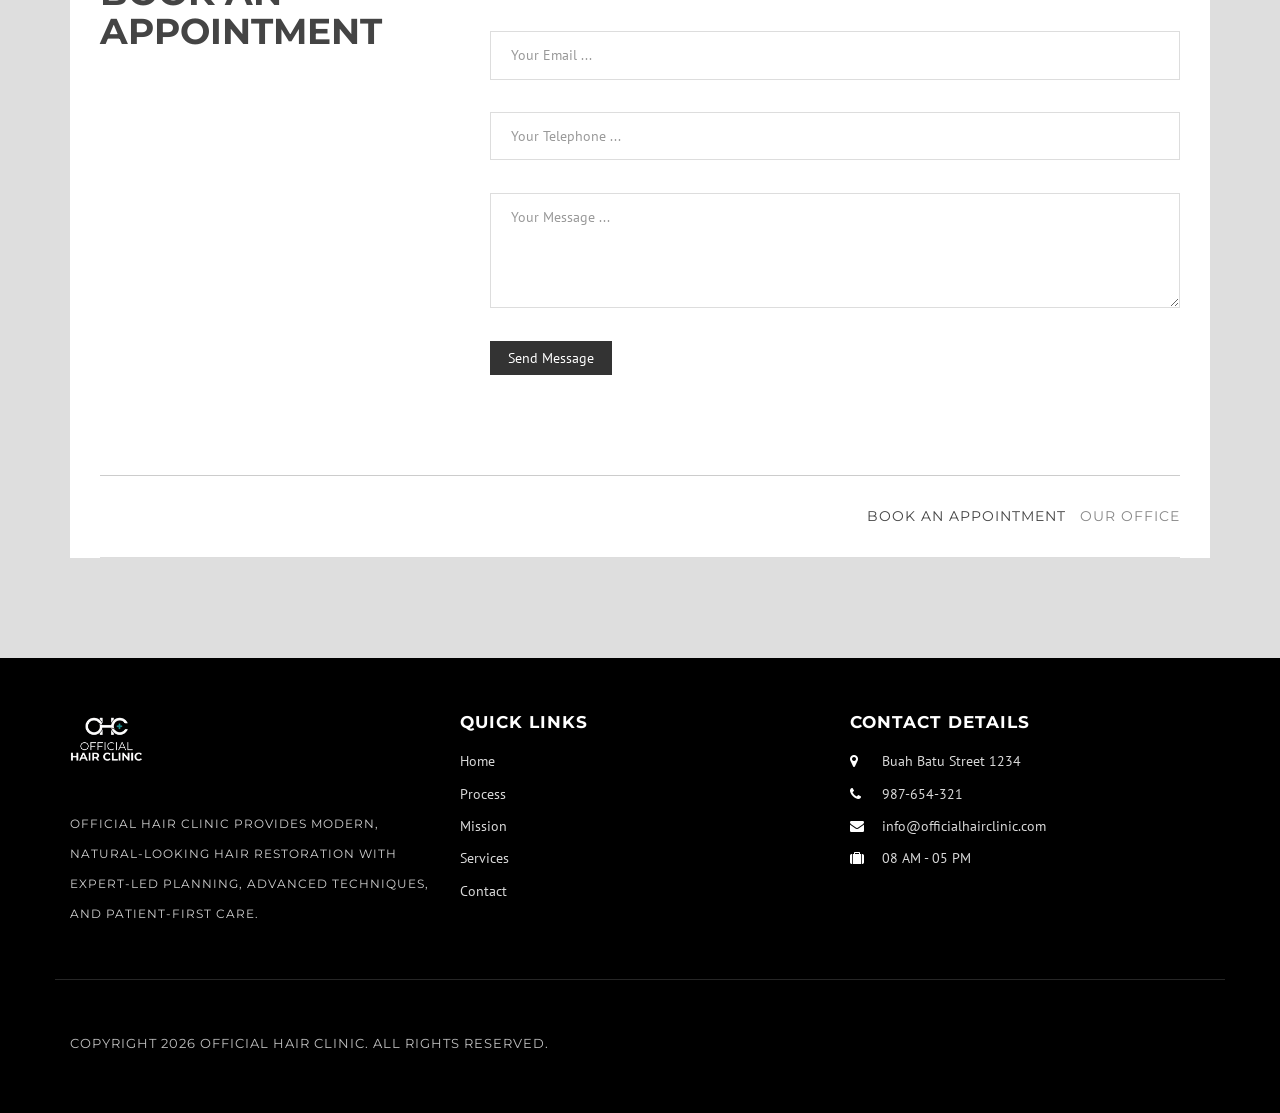
==== commit 20b7474e: "Images updaed." ====
--- a/about.html
+++ b/about.html
@@ -172,7 +172,7 @@
           <div class="col-md-6">
             <div class="white-bg padding about-block-image">
               <img loading="lazy" 
-                src="https://city-clinics.co.uk/wp-content/uploads/2025/07/city-clinics-our-team-1024x1020.jpeg"
+                src="./uploads/2025/07/city-clinics-our-team-1024x1020.jpeg"
                 alt="hair transplant surgery london team"
               />
             </div>
@@ -255,7 +255,7 @@
         <div class="white-bg padding about-video-wrap">
           <video
             class="about-video"
-            src="https://city-clinics.co.uk/wp-content/uploads/2025/07/Harley-Street-Welcome-to-Harley-Street-No-Sub.mov"
+            src="./uploads/2025/07/Harley-Street-Welcome-to-Harley-Street-No-Sub.mov"
             autoplay
             muted
             controls
@@ -281,7 +281,7 @@
           <div class="col-md-4">
             <div class="white-bg padding doctor-profile-card">
               <img loading="lazy" 
-                src="https://city-clinics.co.uk/wp-content/uploads/2021/03/Dr-mohamed-683x1024.jpg"
+                src="./uploads/2021/03/Dr-mohamed-683x1024.jpg"
                 alt="Dr Mohamed"
               />
               <h3>Dr Mohamed</h3>
@@ -345,31 +345,31 @@
         <div class="row white-bg padding logos-grid">
           <div class="col-xs-6 col-sm-4 col-md-2 logos-item">
             <img loading="lazy" 
-              src="https://city-clinics.co.uk/wp-content/uploads/2025/04/royal-soc-medicine-1.jpg"
+              src="./uploads/2025/04/royal-soc-medicine-1.jpg"
               alt="Royal Society of Medicine"
             />
           </div>
           <div class="col-xs-6 col-sm-4 col-md-2 logos-item">
             <img loading="lazy" 
-              src="https://city-clinics.co.uk/wp-content/uploads/2025/04/footer-quaolity-1.jpg"
+              src="./uploads/2025/04/footer-quaolity-1.jpg"
               alt="Care Quality Commission"
             />
           </div>
           <div class="col-xs-6 col-sm-4 col-md-2 logos-item">
             <img loading="lazy" 
-              src="https://city-clinics.co.uk/wp-content/uploads/2025/04/footer-general-medical-1-e1752297213418.jpg"
+              src="./uploads/2025/04/footer-general-medical-1-e1752297213418.jpg"
               alt="General Medical Council"
             />
           </div>
           <div class="col-xs-6 col-sm-4 col-md-2 logos-item">
             <img loading="lazy" 
-              src="https://city-clinics.co.uk/wp-content/uploads/2025/09/MembersOnlyLOGO-Gold-without-background.webp"
+              src="./uploads/2025/09/MembersOnlyLOGO-Gold-without-background.webp"
               alt="ISHRS"
             />
           </div>
           <div class="col-xs-6 col-sm-4 col-md-2 logos-item">
             <img loading="lazy" 
-              src="https://city-clinics.co.uk/wp-content/uploads/2025/09/Untitled-6.png"
+              src="./uploads/2025/09/Untitled-6.png"
               alt="British Association of Cosmetic Surgeons"
             />
           </div>
@@ -389,37 +389,37 @@
         <div class="row white-bg padding logos-grid about-press-grid">
           <div class="col-xs-6 col-sm-4 col-md-2 logos-item">
             <img loading="lazy" 
-              src="https://city-clinics.co.uk/wp-content/uploads/2025/05/6640fa390417a50b95e4d66f_BBC_Radio_logo-2.webp"
+              src="./uploads/2025/05/6640fa390417a50b95e4d66f_BBC_Radio_logo-2.webp"
               alt="BBC Radio"
             />
           </div>
           <div class="col-xs-6 col-sm-4 col-md-2 logos-item">
             <img loading="lazy" 
-              src="https://city-clinics.co.uk/wp-content/uploads/2025/05/6640fa39c3499e50ba359714_daily-express-seeklogo.com-1.webp"
+              src="./uploads/2025/05/6640fa39c3499e50ba359714_daily-express-seeklogo.com-1.webp"
               alt="Daily Express"
             />
           </div>
           <div class="col-xs-6 col-sm-4 col-md-2 logos-item">
             <img loading="lazy" 
-              src="https://city-clinics.co.uk/wp-content/uploads/2025/05/6640fa3938d04e210216bf93_london-live-1.webp"
+              src="./uploads/2025/05/6640fa3938d04e210216bf93_london-live-1.webp"
               alt="London Live"
             />
           </div>
           <div class="col-xs-6 col-sm-4 col-md-2 logos-item">
             <img loading="lazy" 
-              src="https://city-clinics.co.uk/wp-content/uploads/2025/05/6640fa39001d6ab8a8cd6fe9_TalkTV_Logo_Daytime_RGB_Alpha-min-2-1.webp"
+              src="./uploads/2025/05/6640fa39001d6ab8a8cd6fe9_TalkTV_Logo_Daytime_RGB_Alpha-min-2-1.webp"
               alt="TalkTV"
             />
           </div>
           <div class="col-xs-6 col-sm-4 col-md-2 logos-item">
             <img loading="lazy" 
-              src="https://city-clinics.co.uk/wp-content/uploads/2025/05/6640fa39dea3a2196ef16666_The_Sun-1.webp"
+              src="./uploads/2025/05/6640fa39dea3a2196ef16666_The_Sun-1.webp"
               alt="The Sun"
             />
           </div>
           <div class="col-xs-6 col-sm-4 col-md-2 logos-item">
             <img loading="lazy" 
-              src="https://city-clinics.co.uk/wp-content/uploads/2025/09/daily-mail-logo.png"
+              src="./uploads/2025/09/daily-mail-logo.png"
               alt="Daily Mail"
             />
           </div>
--- a/css/custom.css
+++ b/css/custom.css
@@ -828,7 +828,7 @@
 	right: 12px;
 	width: 78px;
 	height: 18px;
-	background: url("https://city-clinics.co.uk/wp-content/uploads/2025/04/best.png") no-repeat center;
+	background: url("../uploads/2025/04/best.png") no-repeat center;
 	background-size: contain;
 	pointer-events: none;
 }
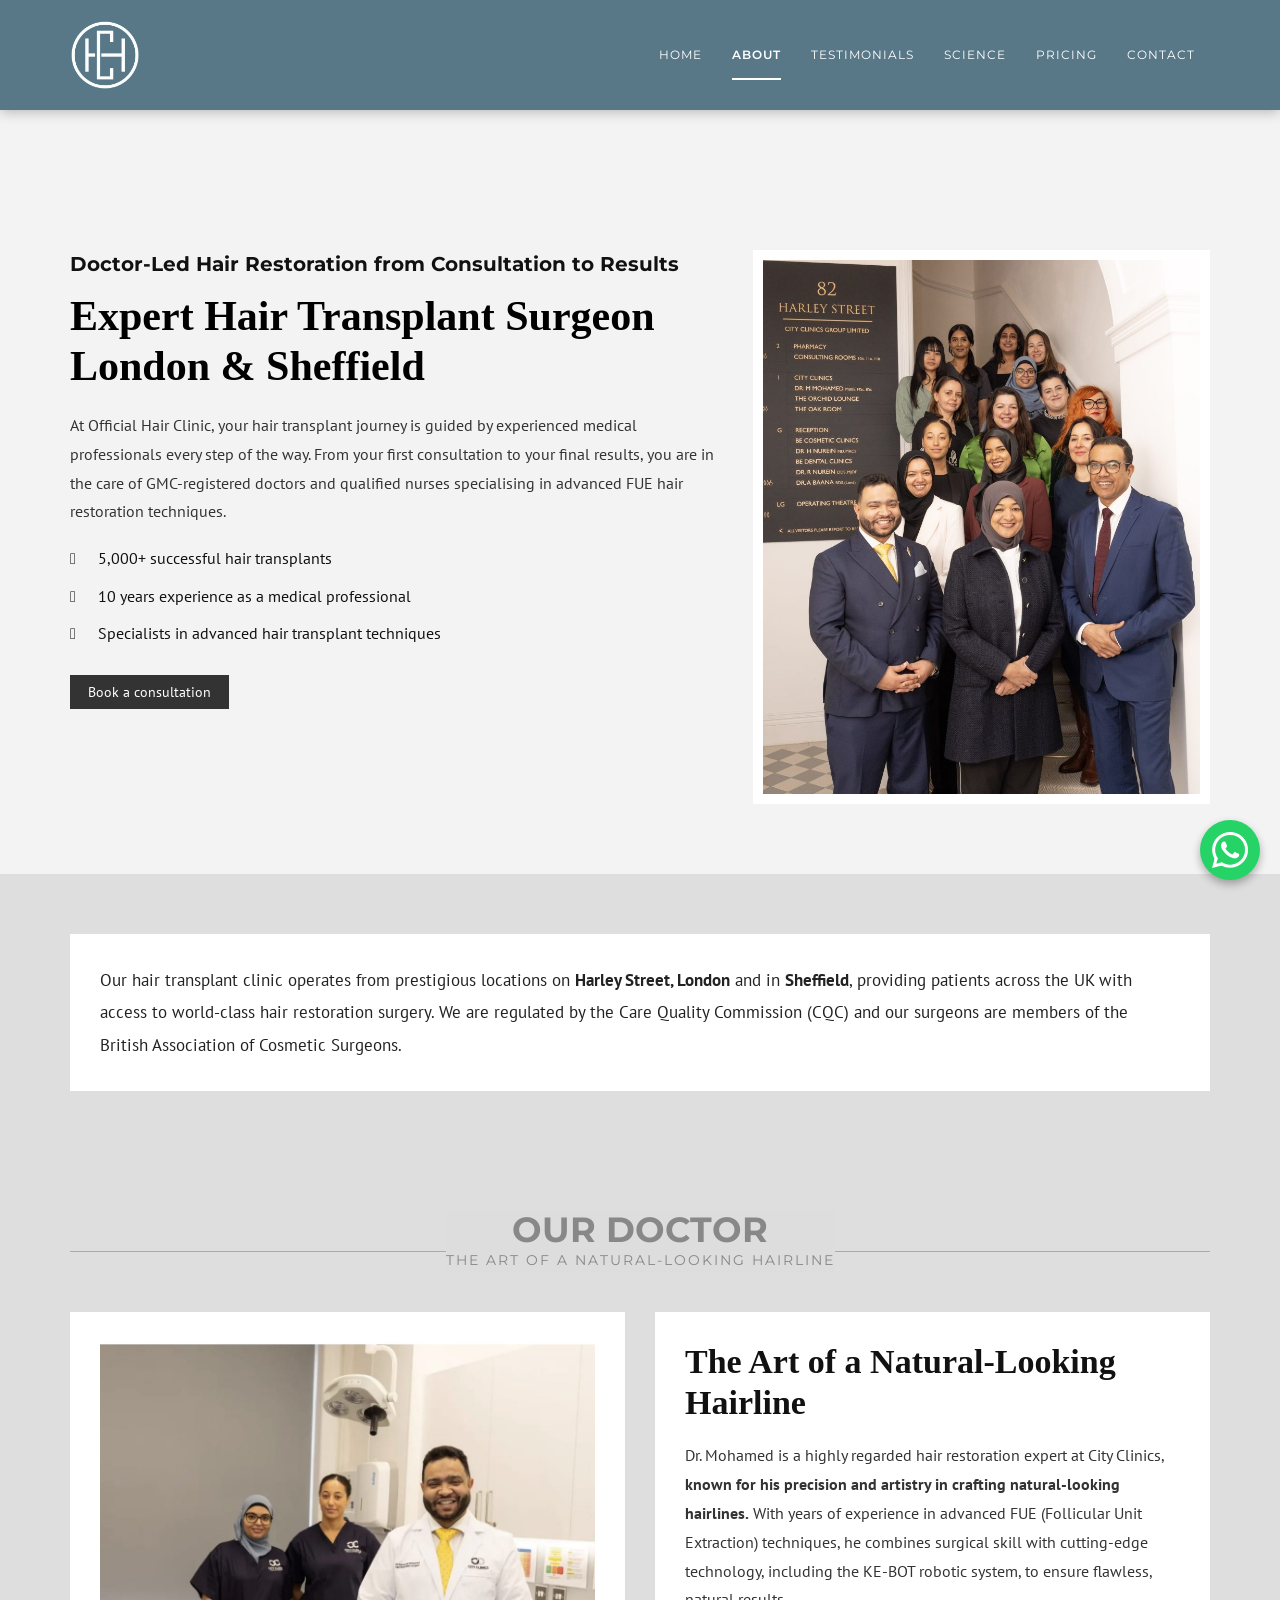
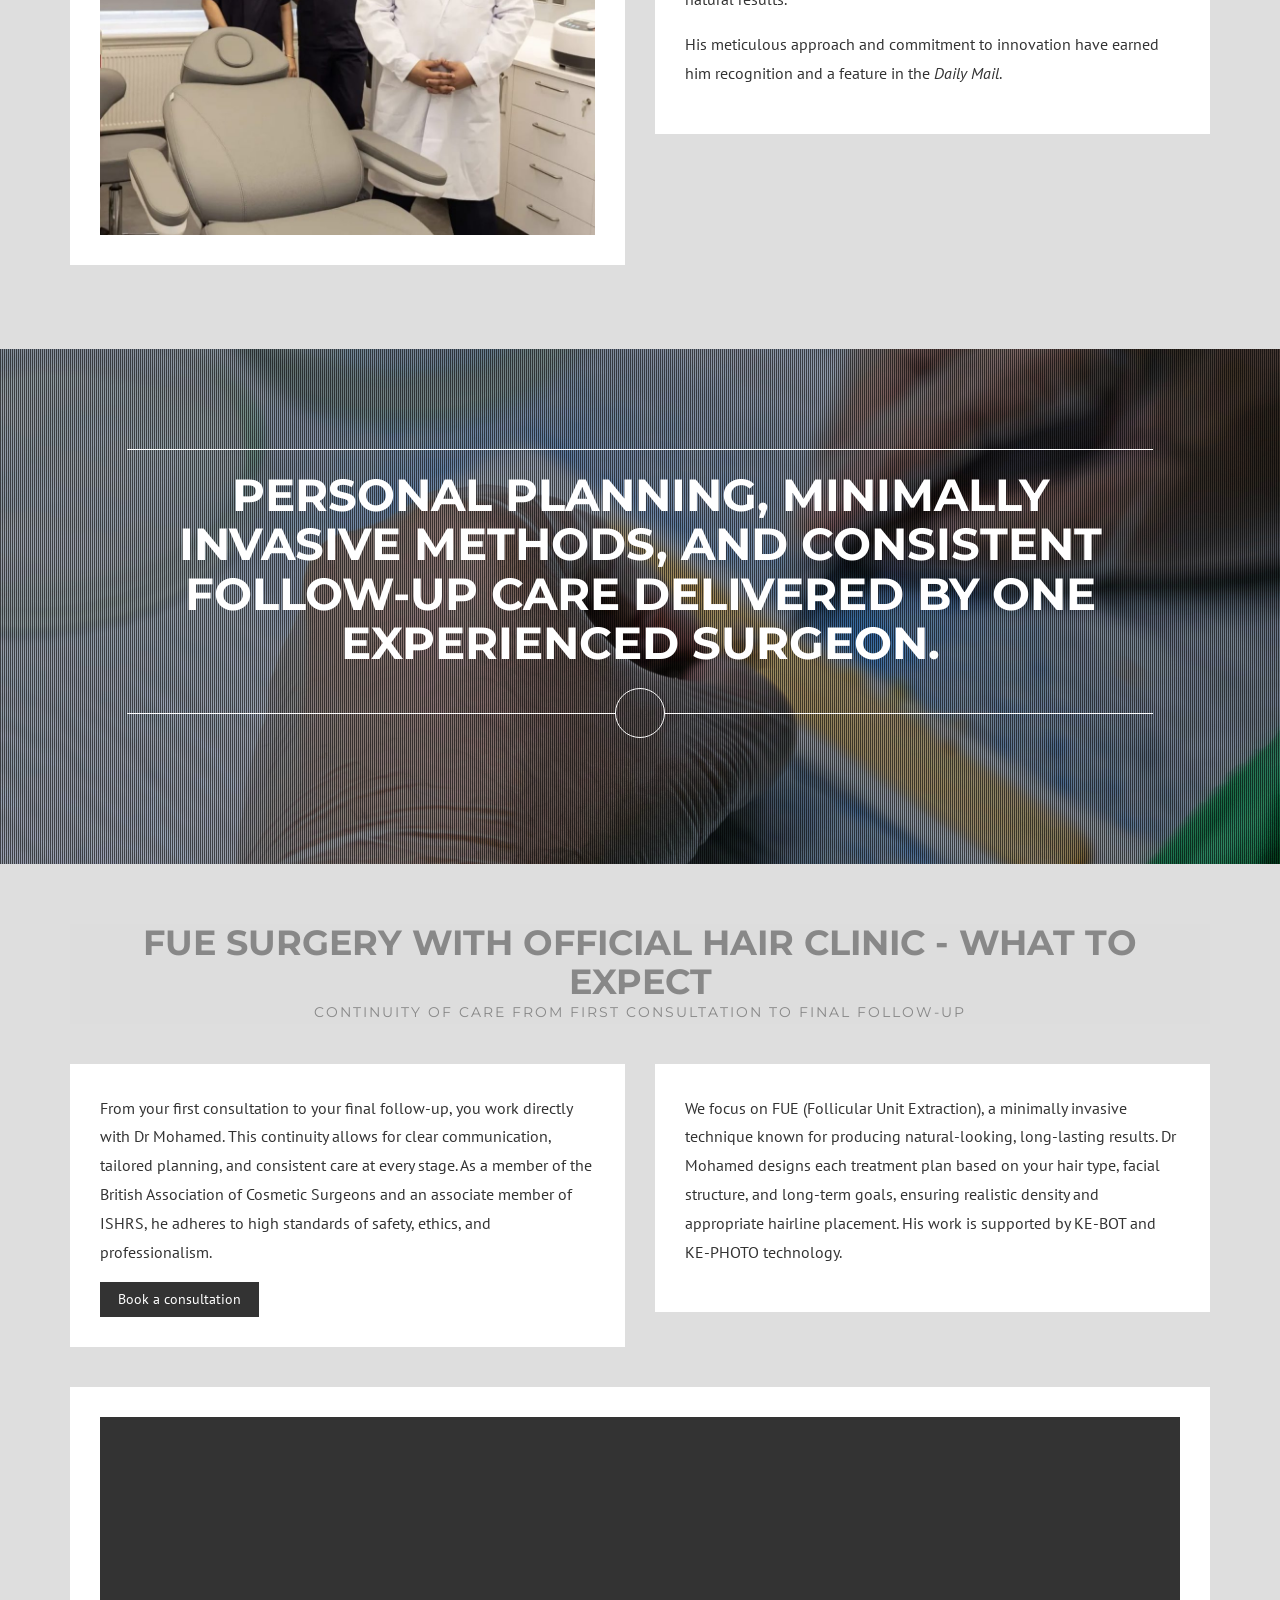
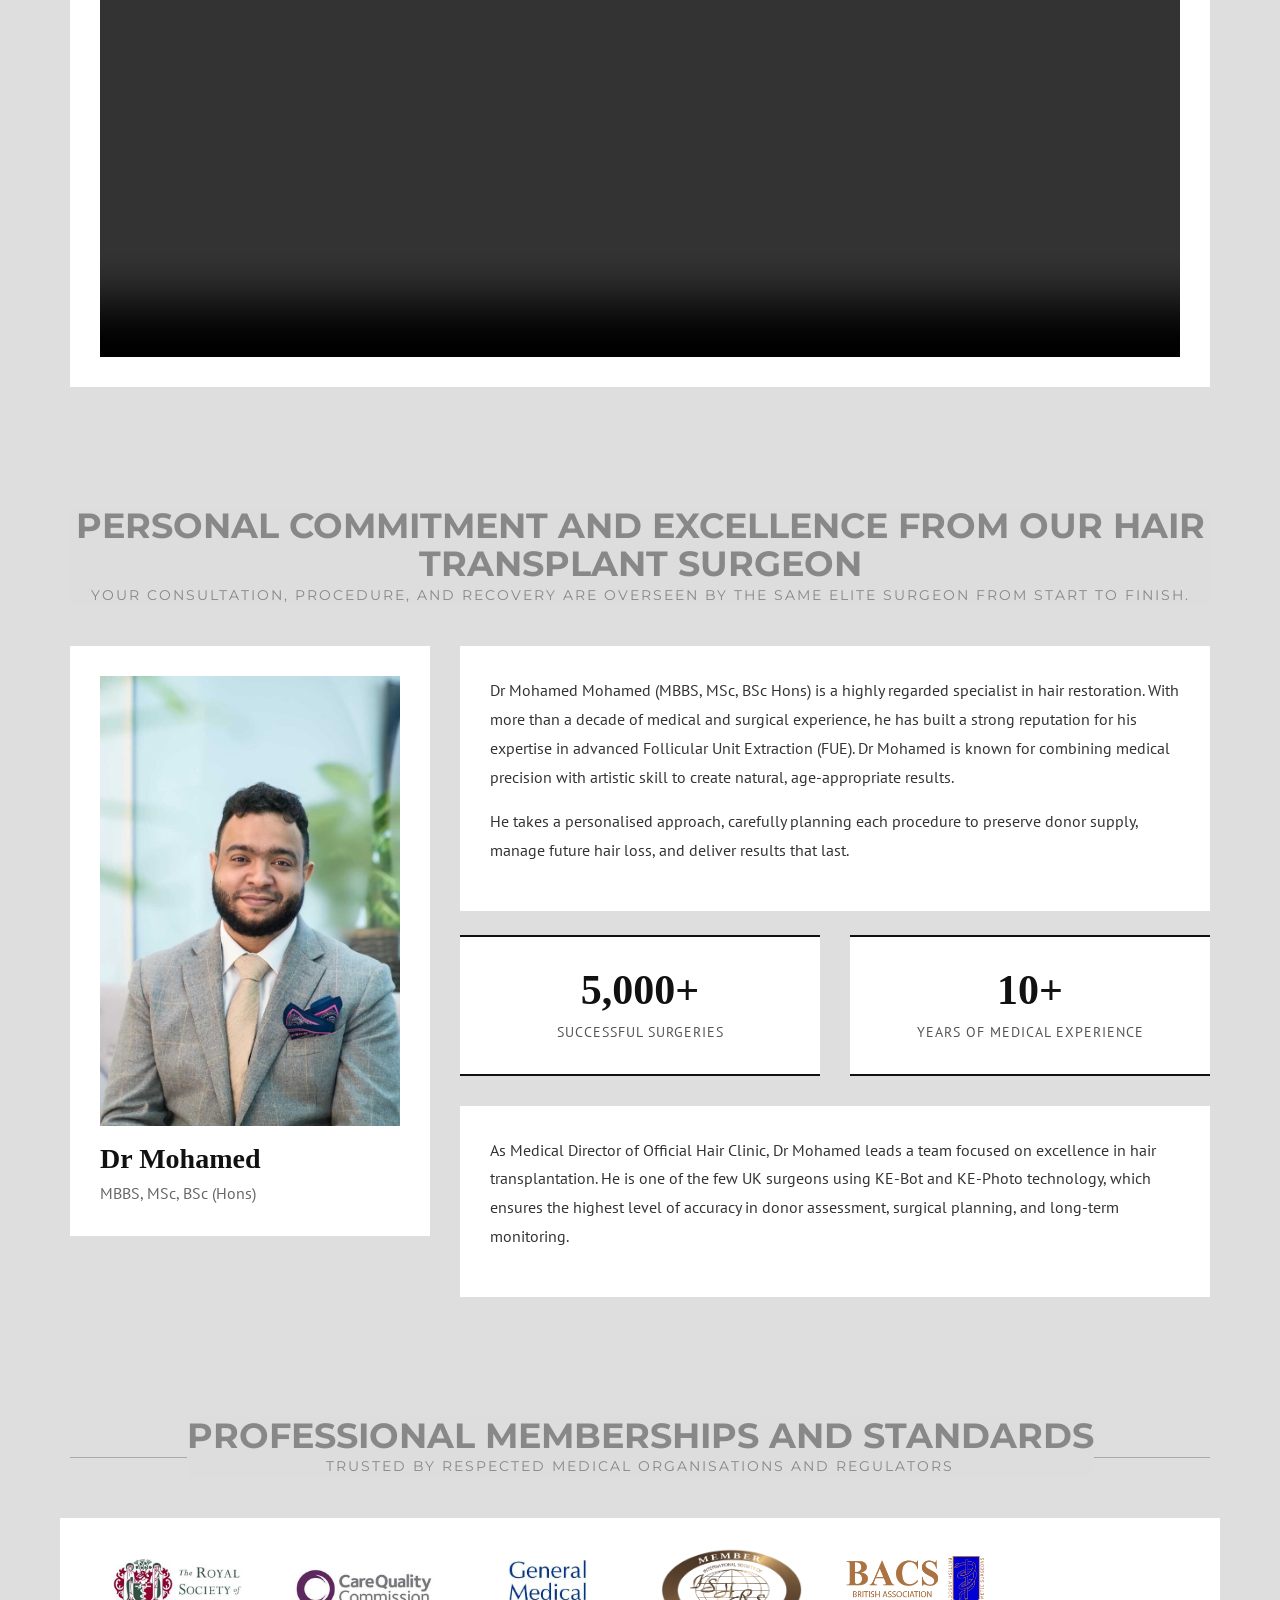
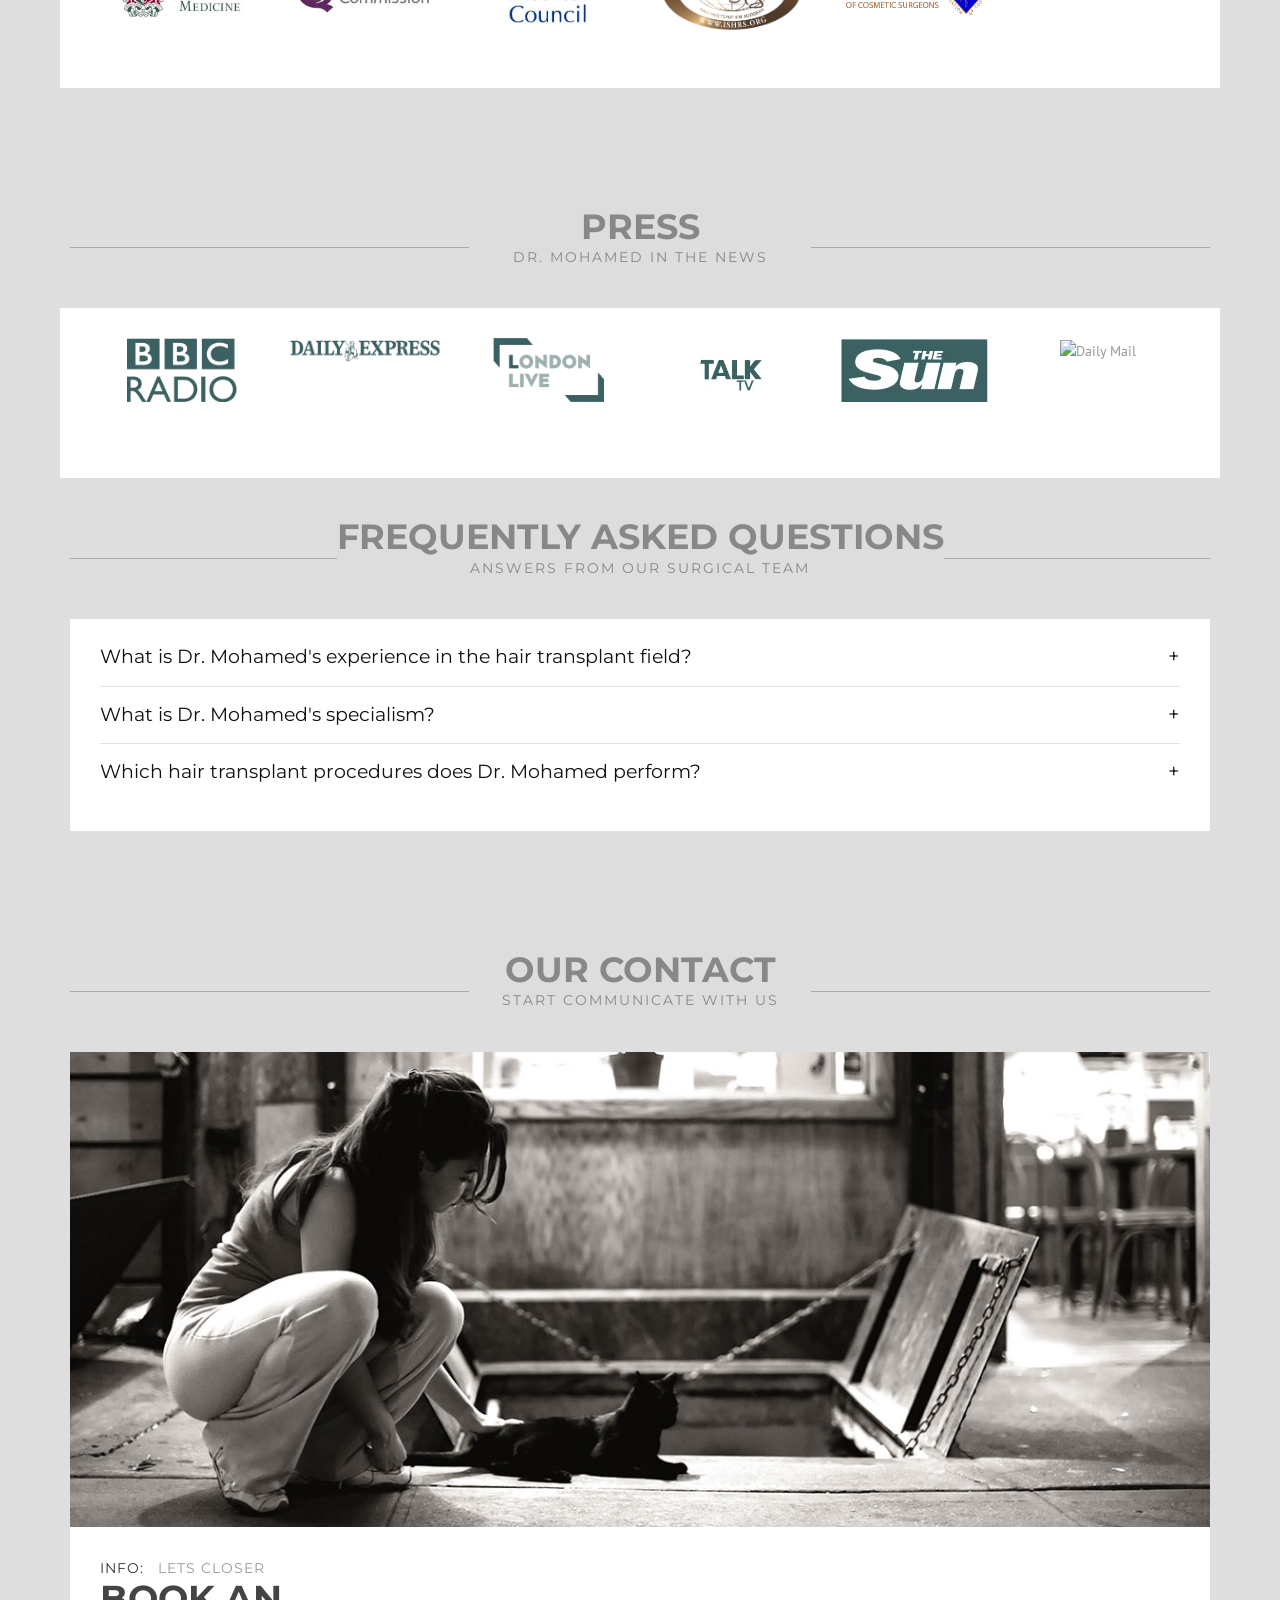
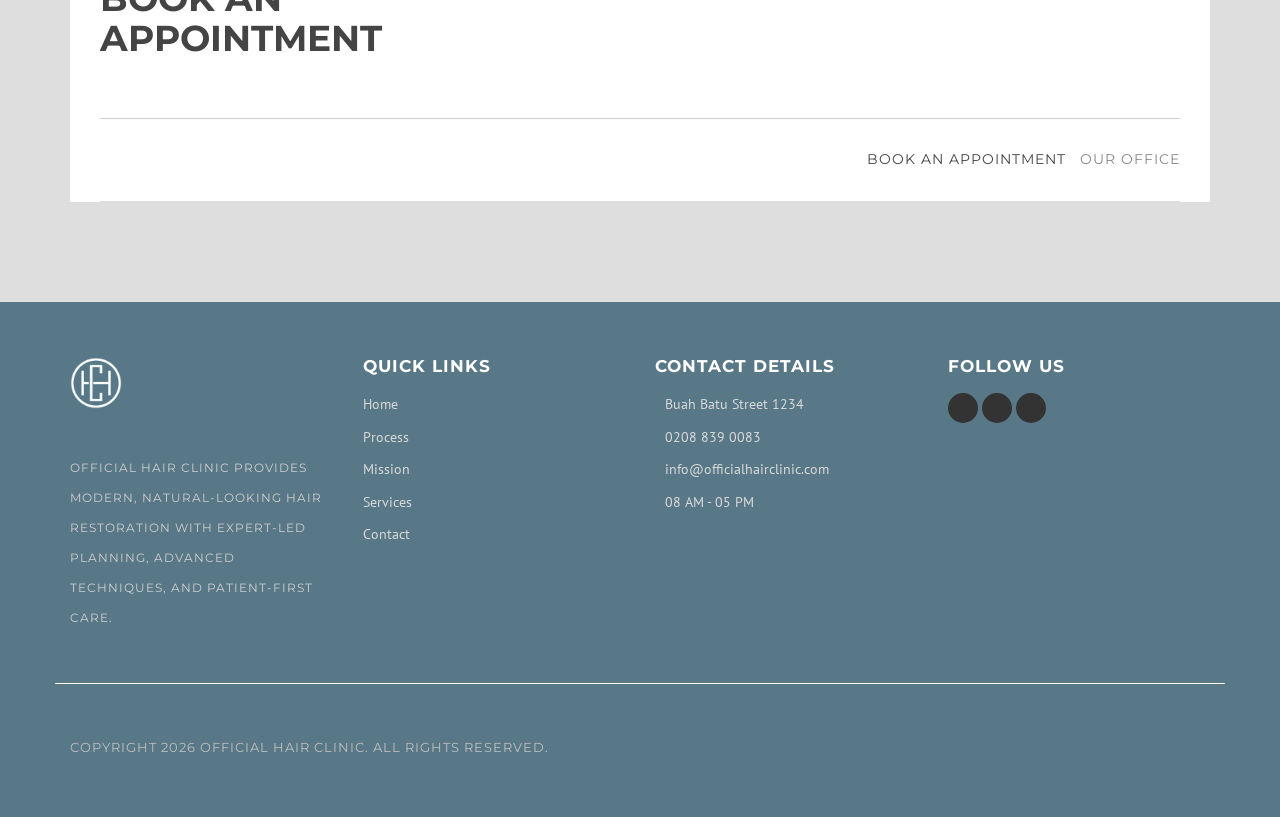
==== commit f5582bbb: "Fixes done" ====
--- a/about.html
+++ b/about.html
@@ -36,7 +36,7 @@
       }
     </style>
     <link href="css/bootstrap.min.css" rel="stylesheet" />
-    <link href="css/font-awesome.min.css" rel="stylesheet" />
+    <script src="https://kit.fontawesome.com/383424c9ed.js" crossorigin="anonymous"></script>
     <link href="css/prettyPhoto.css" rel="stylesheet" />
     <link href="css/supersized.css" rel="stylesheet" />
     <link href="css/supersized.shutter.css" rel="stylesheet" />
@@ -498,55 +498,7 @@
                         <div id="ErrResults"></div>
                         <div id="MainResult"></div>
                         <div id="MainContent">
-                          <form id="MyContactForm" name="MyContactForm" method="post">
-                            <p class="name">
-                              <input
-                                type="text"
-                                name="name"
-                                id="name"
-                                placeholder="Your Name ..."
-                              />
-                              <label for="name" id="nameLb"
-                                ><span class="error">*Name Field Required</span></label
-                              >
-                            </p>
-                            <p>
-                              <input
-                                type="email"
-                                name="email"
-                                id="email"
-                                placeholder="Your Email ..."
-                              />
-                              <label for="email" id="emailLb">
-                                <span class="error error1">*Email Field Required</span>
-                                <span class="error error2">*Email Not Valid</span>
-                              </label>
-                            </p>
-                            <p>
-                              <input
-                                type="text"
-                                name="phone"
-                                id="phone"
-                                placeholder="Your Telephone ..."
-                              />
-                              <label for="phone" id="phoneLb"
-                                ><span class="error">*Telephone Field Required</span></label
-                              >
-                            </p>
-                            <p class="textarea">
-                              <textarea
-                                name="message"
-                                id="message"
-                                placeholder="Your Message ..."
-                                rows="4"
-                              ></textarea>
-                              <label for="message" id="messageLb"
-                                ><span class="error">*Message Field Required</span></label
-                              >
-                            </p>
-                            <div class="clearfix"></div>
-                            <a href="#" class="contact-btn">Send Message</a>
-                          </form>
+                          <div class="powr-form-builder" id="fa51b415_1774879218"></div><script src="https://www.powr.io/powr.js?platform=wordpress"></script>
                         </div>
                       </div>
                     </div>
@@ -578,7 +530,7 @@
 
                     <ul class="address-list">
                       <li><i class="fa fa-map-marker"></i> Buah Batu Street 1234</li>
-                      <li><i class="fa fa-phone"></i> 987-654-321</li>
+                      <li><i class="fa fa-phone"></i> 0208 839 0083</li>
                       <li><i class="fa fa-suitcase"></i> 08 AM - 05 PM</li>
                       <li>
                         <i class="fa fa-envelope"></i>
@@ -608,7 +560,7 @@
     <section class="footer site-footer clearfix">
       <div class="container">
         <div class="row footer-main">
-          <div class="col-sm-12 col-md-4">
+          <div class="col-sm-12 col-md-3">
             <a class="footer-logo" href="#home">
               <img loading="lazy"  src="images/logo.png" alt="Official Hair Clinic logo" />
             </a>
@@ -618,7 +570,7 @@
               patient-first care.
             </p>
           </div>
-          <div class="col-sm-6 col-md-4">
+          <div class="col-sm-6 col-md-3">
             <h4>Quick Links</h4>
             <ul class="footer-links">
               <li><a href="#home">Home</a></li>
@@ -628,13 +580,21 @@
               <li><a href="#contact">Contact</a></li>
             </ul>
           </div>
-          <div class="col-sm-6 col-md-4">
+          <div class="col-sm-6 col-md-3">
             <h4>Contact Details</h4>
             <ul class="footer-contact">
               <li><i class="fa fa-map-marker"></i> Buah Batu Street 1234</li>
-              <li><i class="fa fa-phone"></i> 987-654-321</li>
+              <li><i class="fa fa-phone"></i> 0208 839 0083</li>
               <li><i class="fa fa-envelope"></i> info@officialhairclinic.com</li>
               <li><i class="fa fa-suitcase"></i> 08 AM - 05 PM</li>
+            </ul>
+          </div>
+          <div class="col-sm-6 col-md-3">
+            <h4>Follow Us</h4>
+            <ul class="team-social">
+              <li><a href="https://www.instagram.com/officialhairclinic" target="_blank"><i class="fab fa-instagram"></i></a></li>
+              <li><a href="https://www.facebook.com/officialhairclinic" target="_blank"><i class="fab fa-facebook"></i></a></li>
+              <li><a href="https://www.tiktok.com/@officialhairclinic" target="_blank"><i class="fab fa-tiktok"></i></a></li>
             </ul>
           </div>
         </div>
@@ -710,7 +670,7 @@
     </style>
 
     <div class="whatsapp-float">
-      <a href="https://wa.me/447448592240" target="_blank" title="Chat with us on WhatsApp">
+      <a href="https://wa.me/442088390083" target="_blank" title="Chat with us on WhatsApp">
         <img loading="lazy"  src="./images/whatsapp.png" alt="Whatsapp">
       </a>
     </div>
--- a/css/style-video.css
+++ b/css/style-video.css
@@ -141,7 +141,7 @@
 	-ms-transition: ease .3s;
 }
 .is-sticky .header {
-	background: #000;
+	background: #587887;
 }
 .navigation {
 	list-style: none;
@@ -163,10 +163,33 @@
 	letter-spacing: 1px;
 	padding: 15px;
 	text-transform: uppercase;
-}
-.navigation li a:hover, .navigation .current a {
-	color: inherit;
-}
+	position: relative;
+}
+
+.navigation li a::after{
+	content: "";
+	position: absolute;
+	bottom: 0;
+	left: 15px;
+	width: 0%;
+	height: 2px;
+	background-color: #fff;
+	transition: width 0.3s ease;
+	-webkit-transition: width 0.3s ease;
+	-moz-transition: width 0.3s ease;
+	-o-transition: width 0.3s ease;
+	-ms-transition: width 0.3s ease;
+
+}
+
+.navigation li a:hover::after, .navigation .current a::after{
+	width: calc(100% - 30px);
+}
+
+.navigation .current a{
+	font-weight: 600;
+}
+
 .menu-btn {
 	background: none repeat scroll 0 0 #888888;
 	border-radius: 50px;
--- a/css/custom.css
+++ b/css/custom.css
@@ -282,7 +282,7 @@
 
 .site-footer {
     position: relative;
-	background: #000;
+	background: #587887;
 	color: #fff;
 	padding: 55px 0 25px;
 	text-align: left;
@@ -347,7 +347,7 @@
 
 .footer-main {
 	padding-bottom: 20px;
-	border-bottom: 1px solid #262626;
+	border-bottom: 1px solid #ffffff;
 }
 
 .footer-bottom {
@@ -392,7 +392,7 @@
 	left: 0;
 	width: 100%;
 	z-index: 9999;
-	background: #000;
+	background: #587887;
 	box-shadow: 0 2px 12px rgba(0, 0, 0, 0.25);
 }
 .inner-page #home{
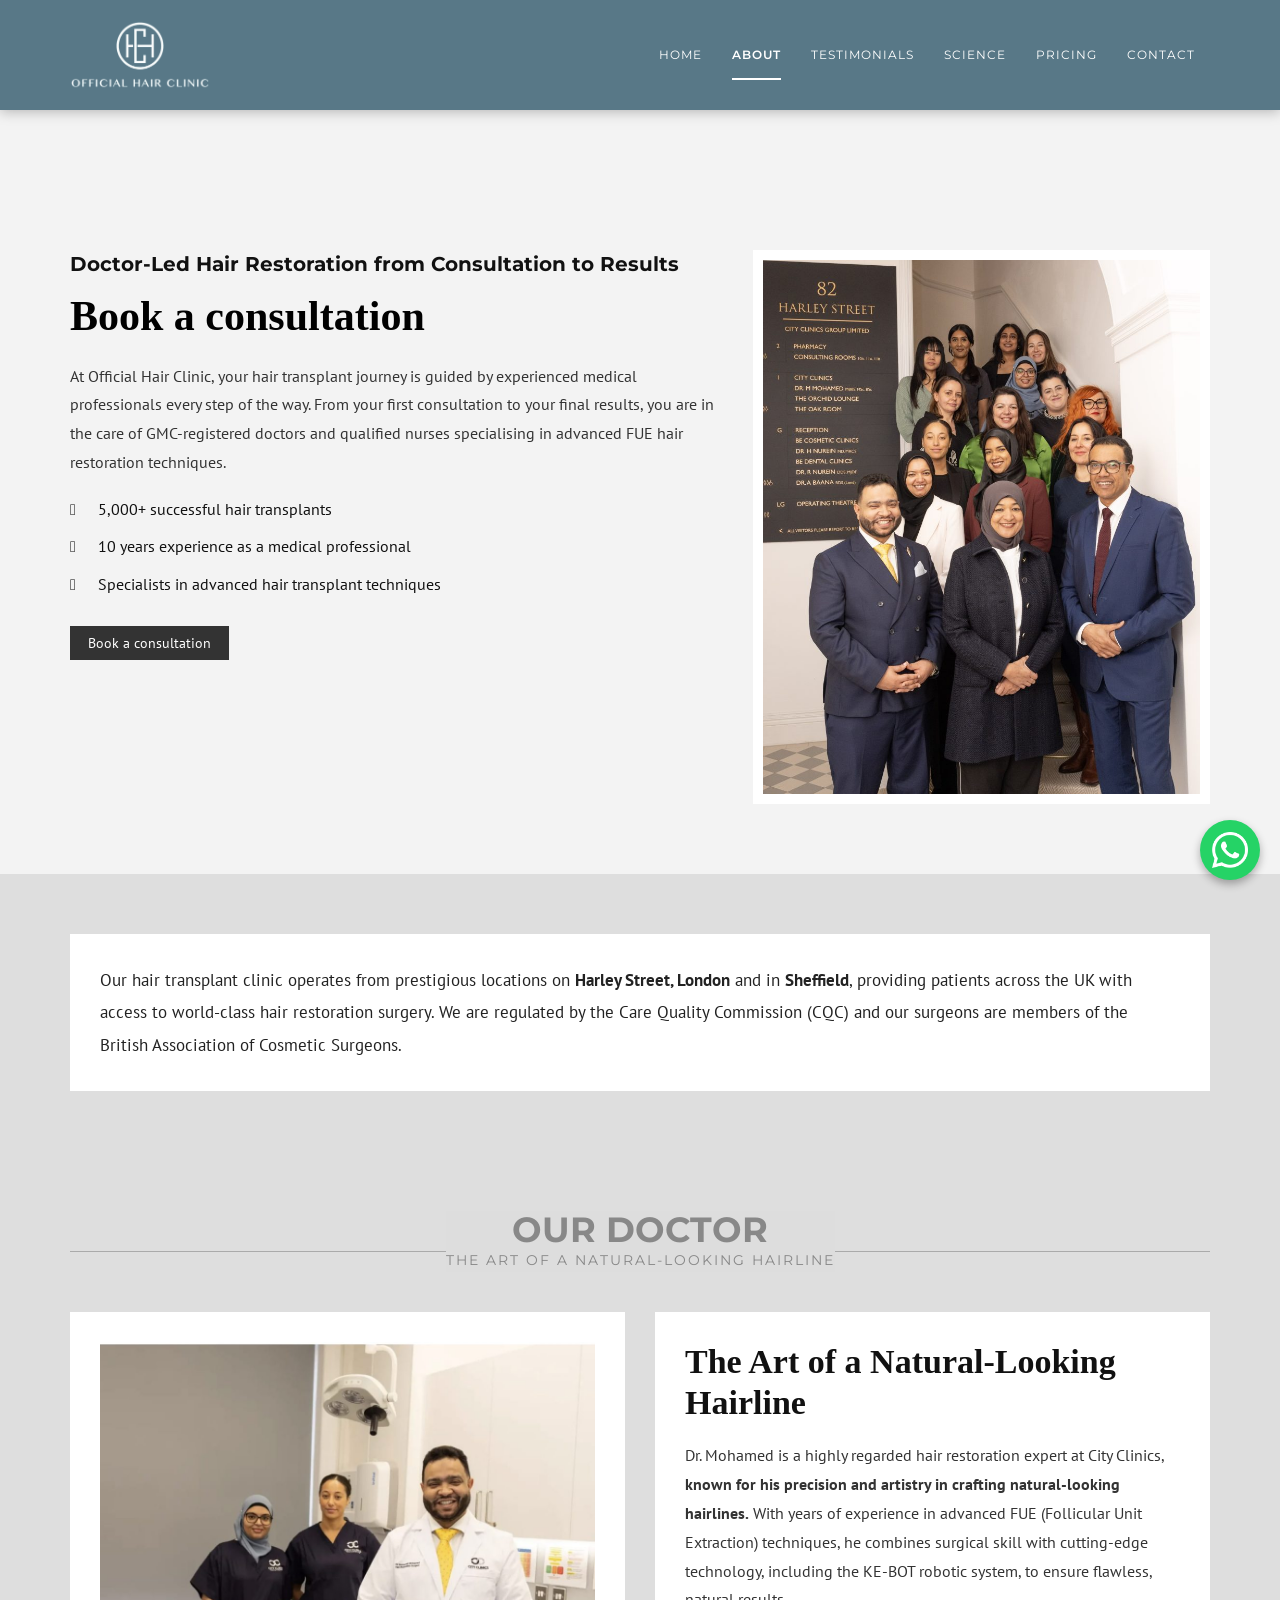
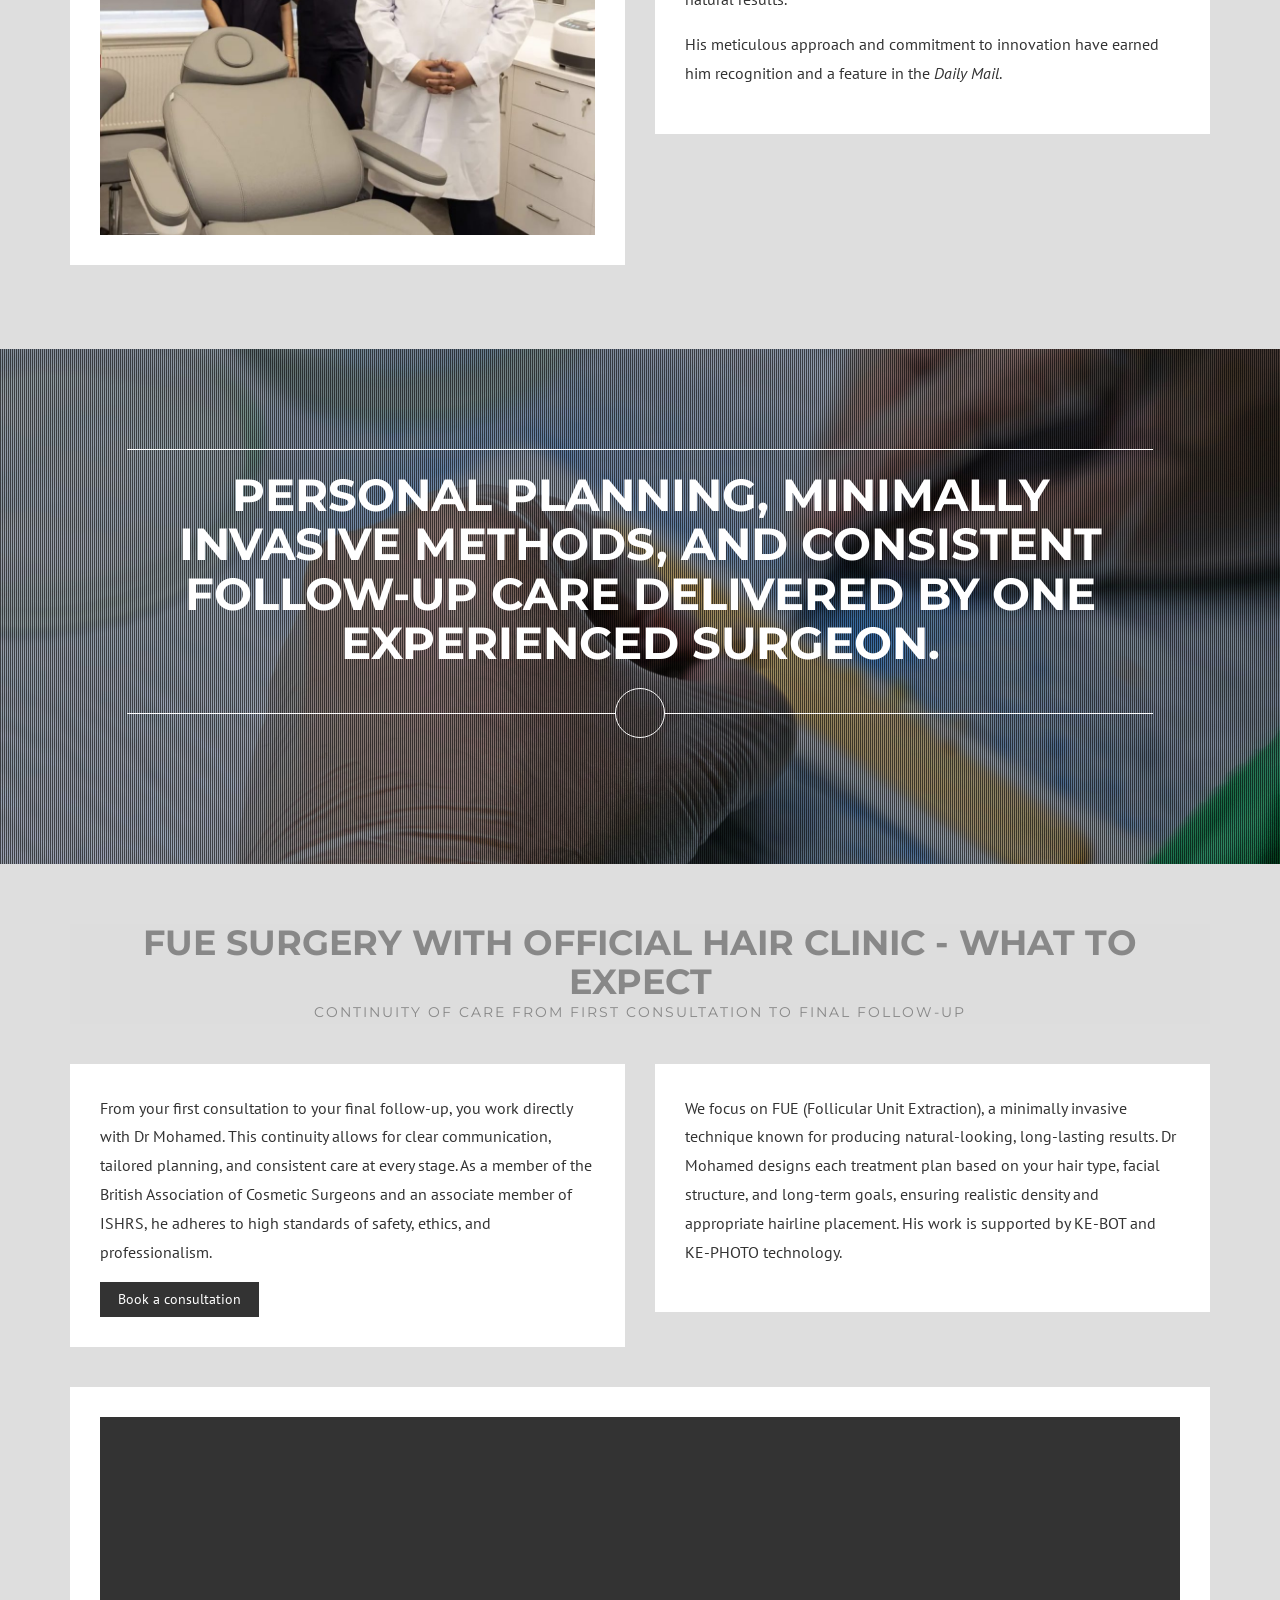
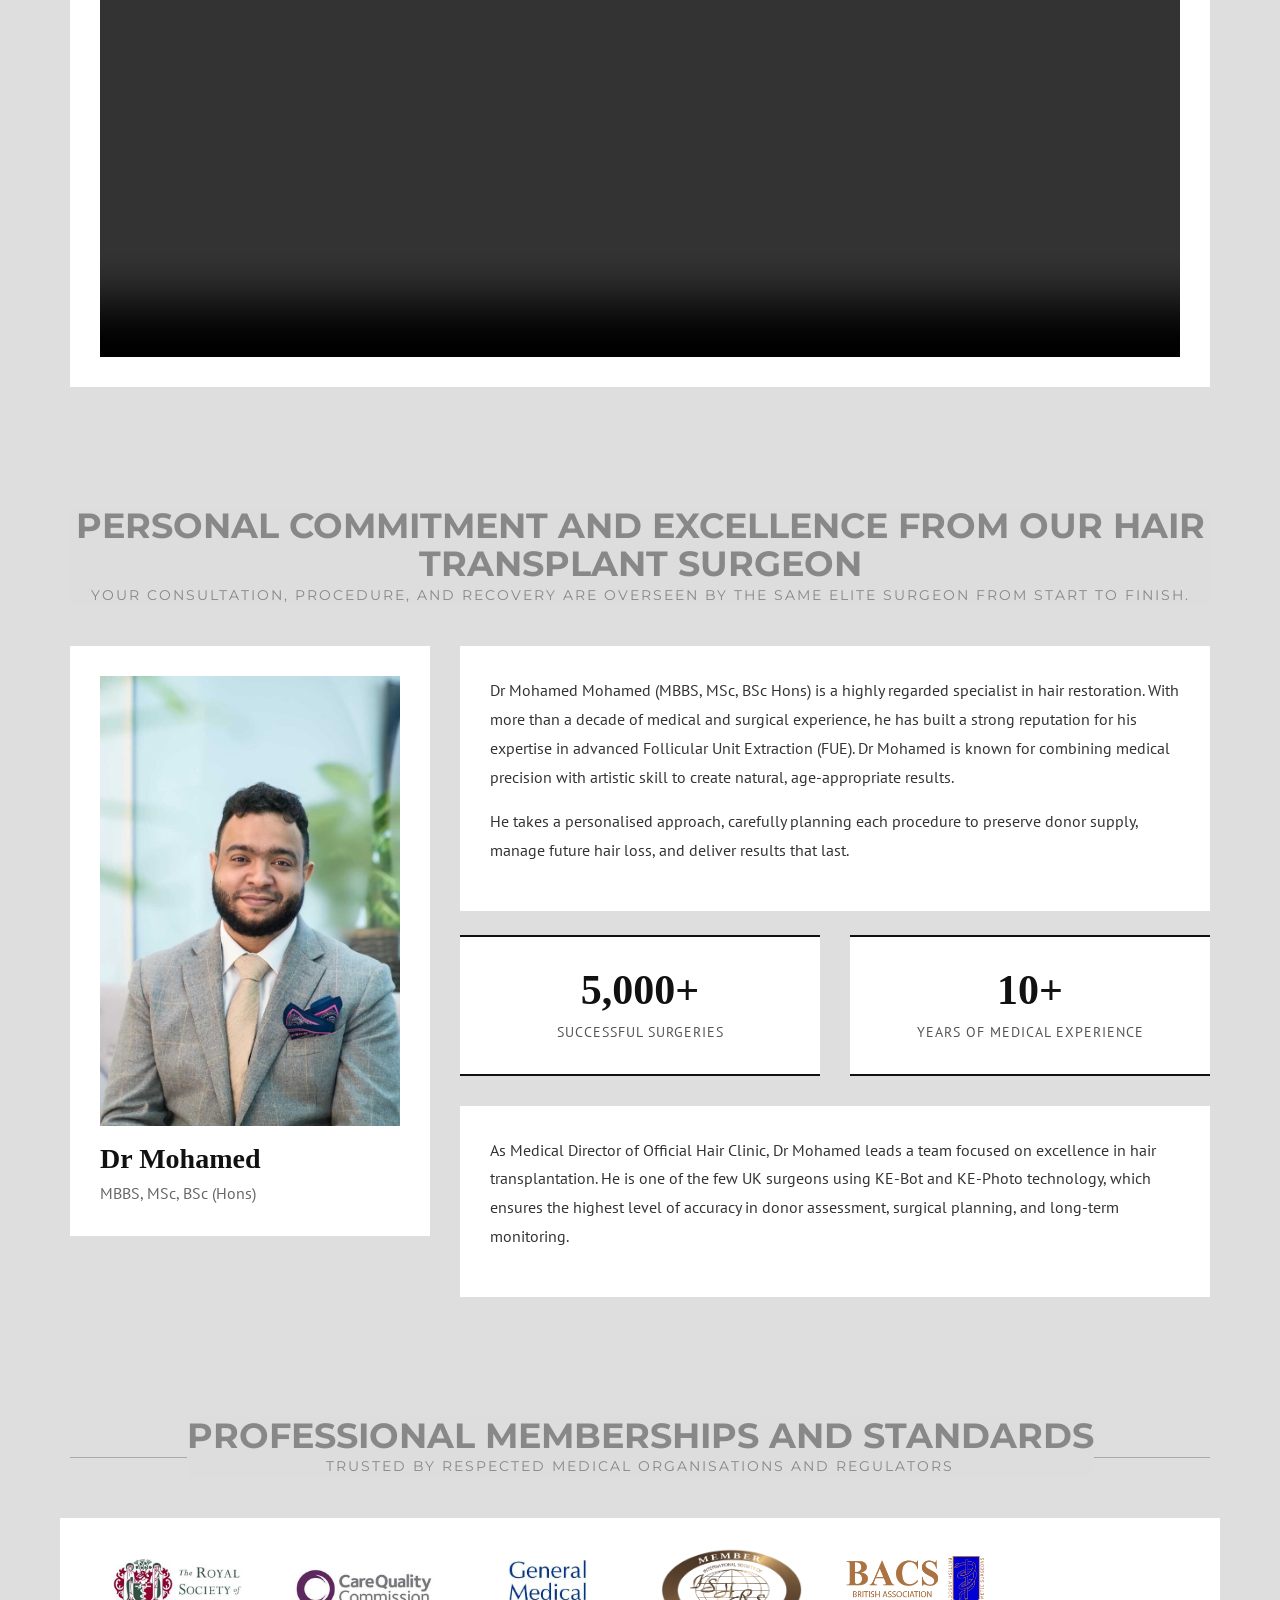
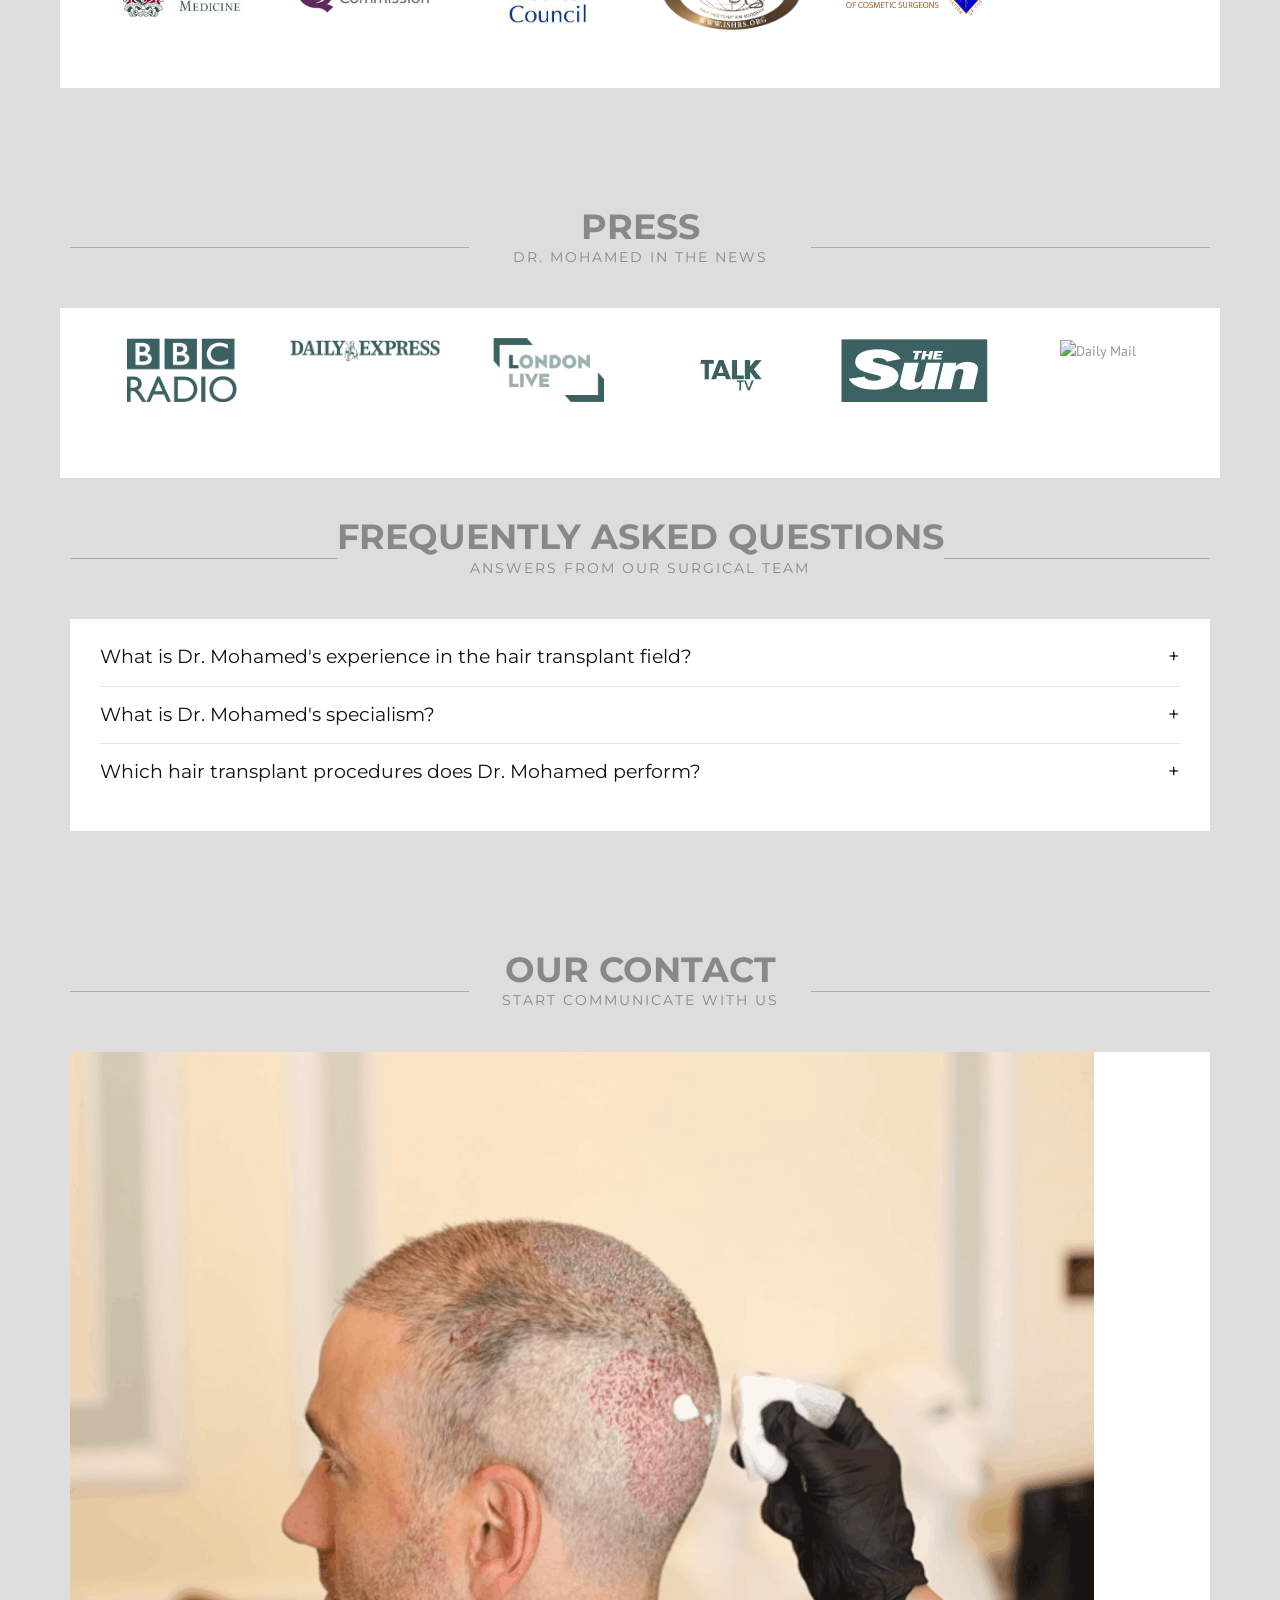
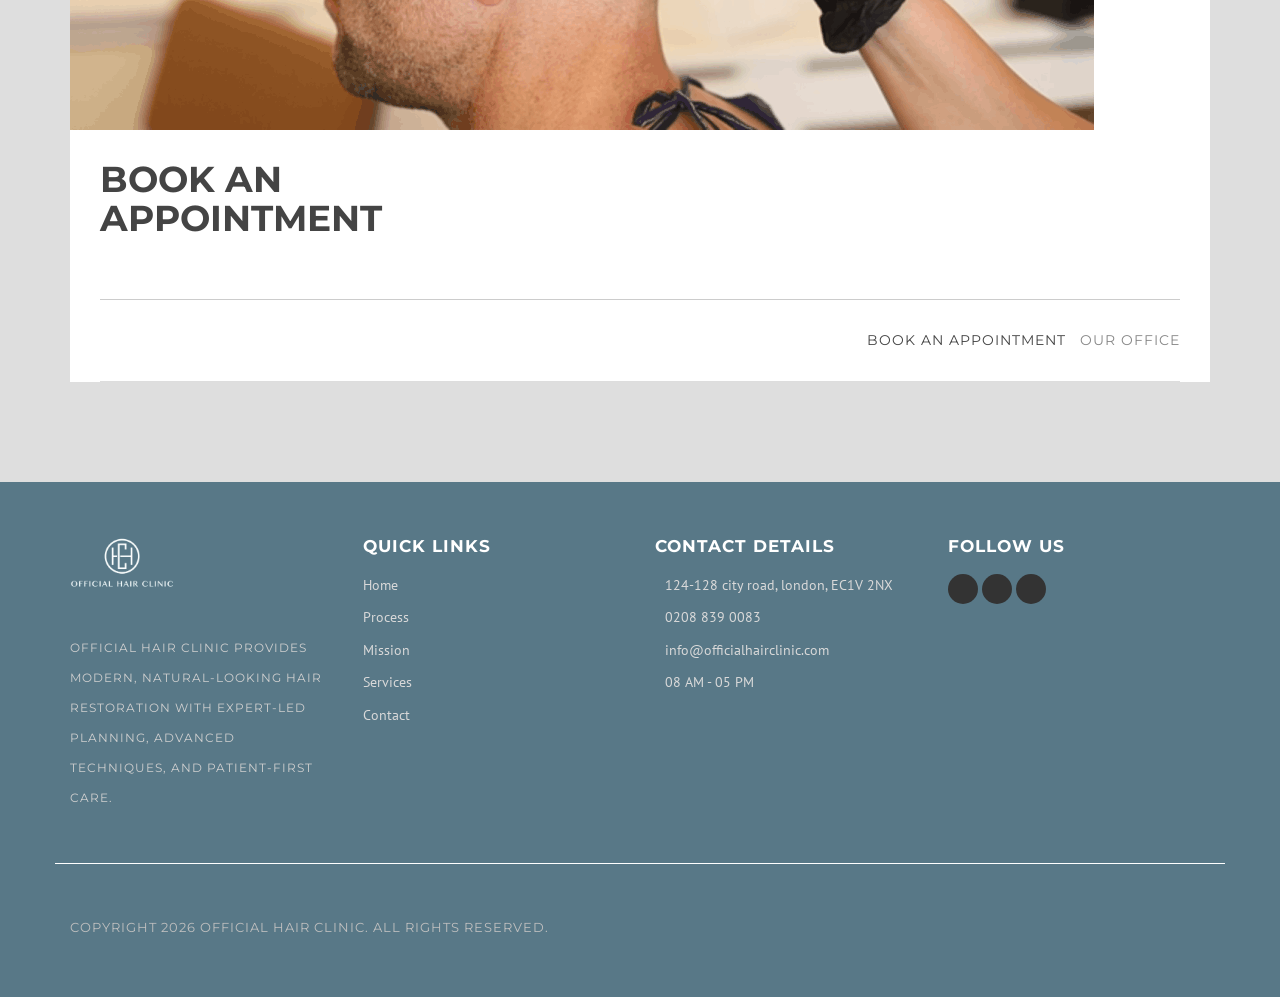
==== commit 3d5834c2: "Many changes done." ====
--- a/about.html
+++ b/about.html
@@ -84,7 +84,7 @@
       <div class="header clearfix">
         <div class="container">
           <div class="row header-row">
-            <div class="col-xs-5 col-sm-4">
+            <div class="col-md-4 col-xs-6">
               <a class="logo" href="index.html"
                 ><img loading="lazy"  alt="logo" src="images/logo.png"
               /></a>
@@ -116,7 +116,7 @@
           <div class="col-md-7">
             <div class="about-hero-copy">
               <h4>Doctor-Led Hair Restoration from Consultation to Results</h4>
-              <h1>Expert Hair Transplant Surgeon London &amp; Sheffield</h1>
+              <h1>Book a consultation</h1>
               <p>
                 At Official Hair Clinic, your hair transplant journey is guided by
                 experienced medical professionals every step of the way. From
@@ -481,13 +481,11 @@
 
         <div class="tab-content white-bg">
           <div class="tab-pane fade in active" id="message-us">
-            <img loading="lazy"  src="images/contact/1.jpg" alt="contact" />
+            <img loading="lazy"  src="images/contact/1.png" alt="contact" />
             <div class="white-bg clearfix">
               <div class="row clearfix">
                 <div class="col-md-4">
                   <div class="padding">
-                    <p class="black-text">Info:</p>
-                    <p class="gray-text">Lets Closer</p>
                     <h2 class="about-title">Book an Appointment</h2>
                   </div>
                 </div>
@@ -523,18 +521,18 @@
                 <div class="col-md-8">
                   <div class="padding">
                     <p>
-                      Jeremy Clarkson and Richard Hammond go on a seven-day road
-                      trip from Venice, Italy, to Pau, France, in this special
-                      episode from the BBC motoring series.
+                      Our hair transplant clinic operates from prestigious locations on
+                      Harley Street, London, and in Sheffield, providing patients across the UK with
+                      access to world-class hair restoration surgery.
                     </p>
 
                     <ul class="address-list">
-                      <li><i class="fa fa-map-marker"></i> Buah Batu Street 1234</li>
+                      <li><i class="fa fa-map-marker"></i> 124-128 city road, london, EC1V 2NX</li>
                       <li><i class="fa fa-phone"></i> 0208 839 0083</li>
                       <li><i class="fa fa-suitcase"></i> 08 AM - 05 PM</li>
                       <li>
                         <i class="fa fa-envelope"></i>
-                        <a href="#">info@officialhairclinic.com</a>
+                        <a href="mailto:info@officialhairclinic.com">info@officialhairclinic.com</a>
                       </li>
                     </ul>
                   </div>
@@ -583,9 +581,9 @@
           <div class="col-sm-6 col-md-3">
             <h4>Contact Details</h4>
             <ul class="footer-contact">
-              <li><i class="fa fa-map-marker"></i> Buah Batu Street 1234</li>
+              <li><i class="fa fa-map-marker"></i> 124-128 city road, london, EC1V 2NX</li>
               <li><i class="fa fa-phone"></i> 0208 839 0083</li>
-              <li><i class="fa fa-envelope"></i> info@officialhairclinic.com</li>
+              <li><i class="fa fa-envelope"></i> <a href="mailto:info@officialhairclinic.com">info@officialhairclinic.com</a></li>
               <li><i class="fa fa-suitcase"></i> 08 AM - 05 PM</li>
             </ul>
           </div>
--- a/css/custom.css
+++ b/css/custom.css
@@ -1455,4 +1455,22 @@
 	.pricing-finance-copy h2 {
 		font-size: 26px;
 	}
+}
+
+@media (max-width: 979px) {
+	.nav-collapse{
+		top: 110px !important;
+		background-color: #587887 !important;
+	}
+
+	.header{
+		height: unset !important;
+	}
+	.menu-btn{
+		margin-top: 10px;
+	}
+}
+
+.footer-links li, .footer-contact li a{
+	color: #d9d9d9;
 }
